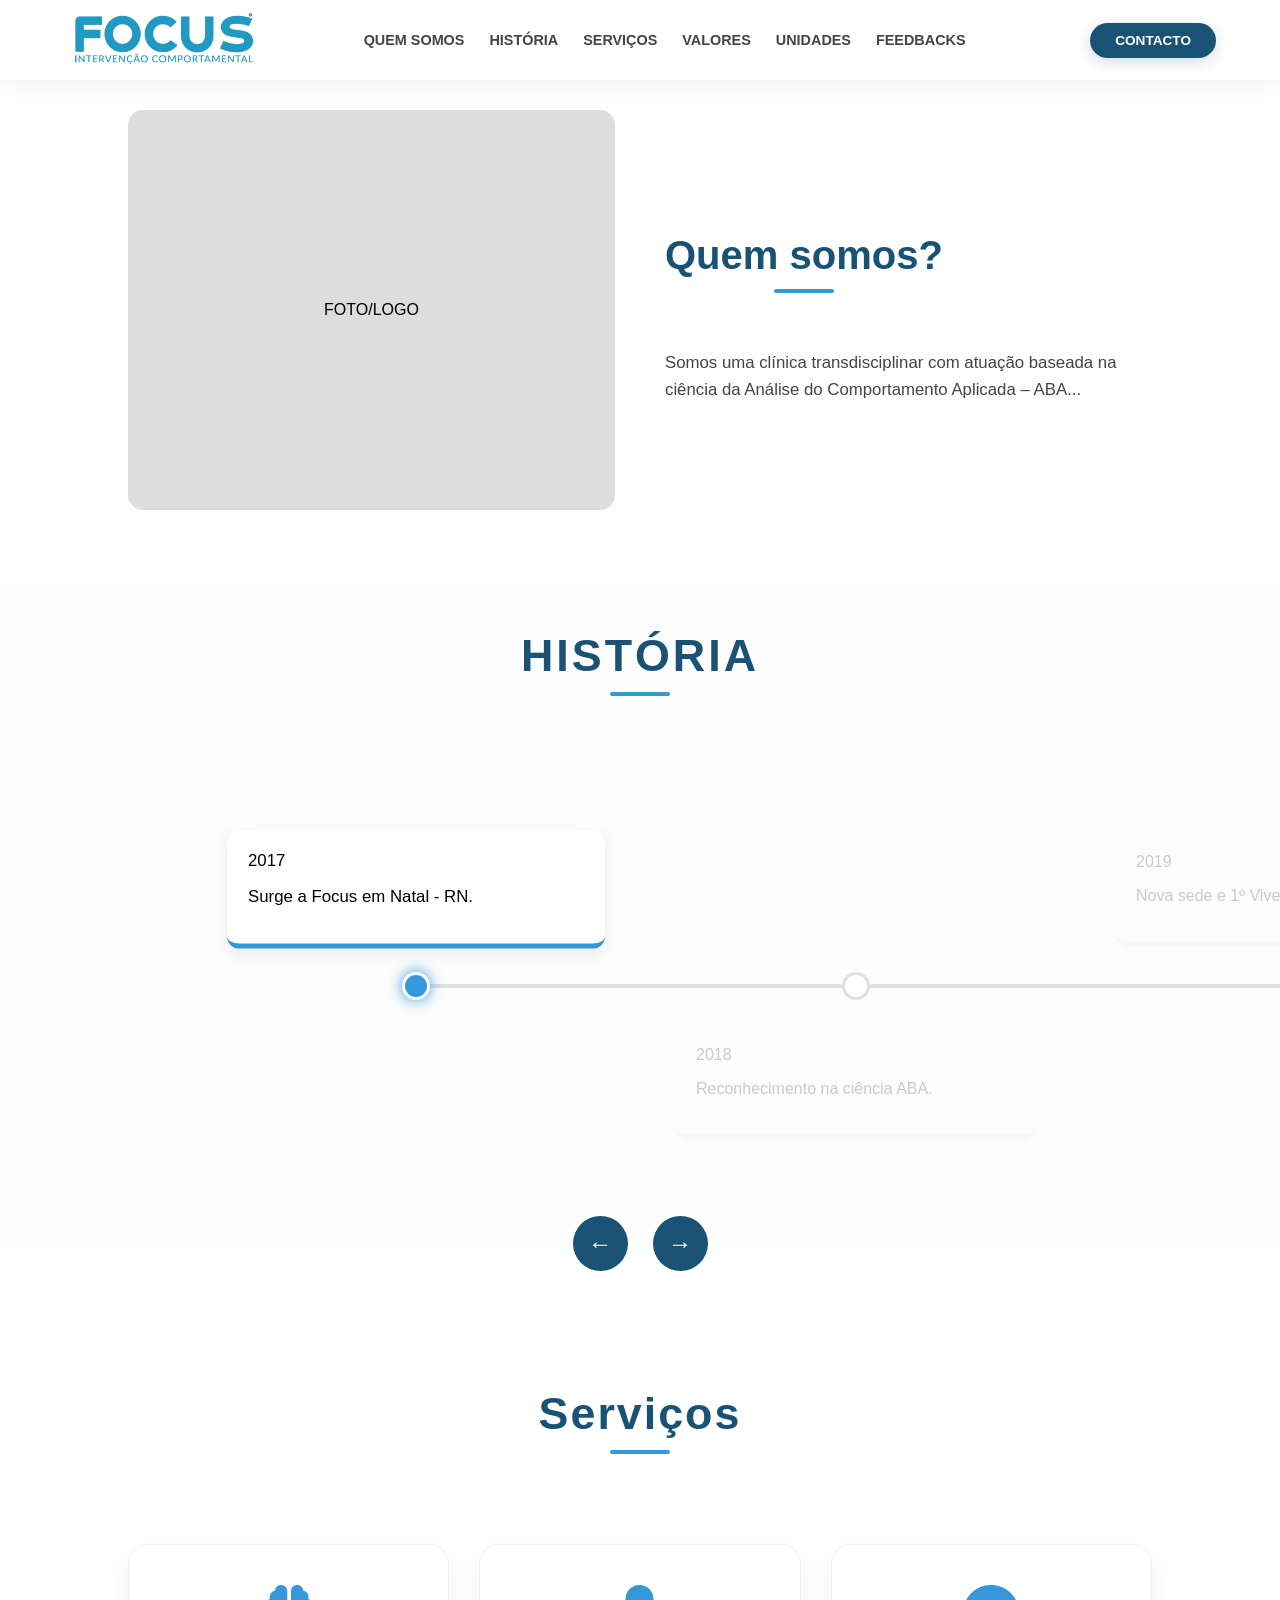
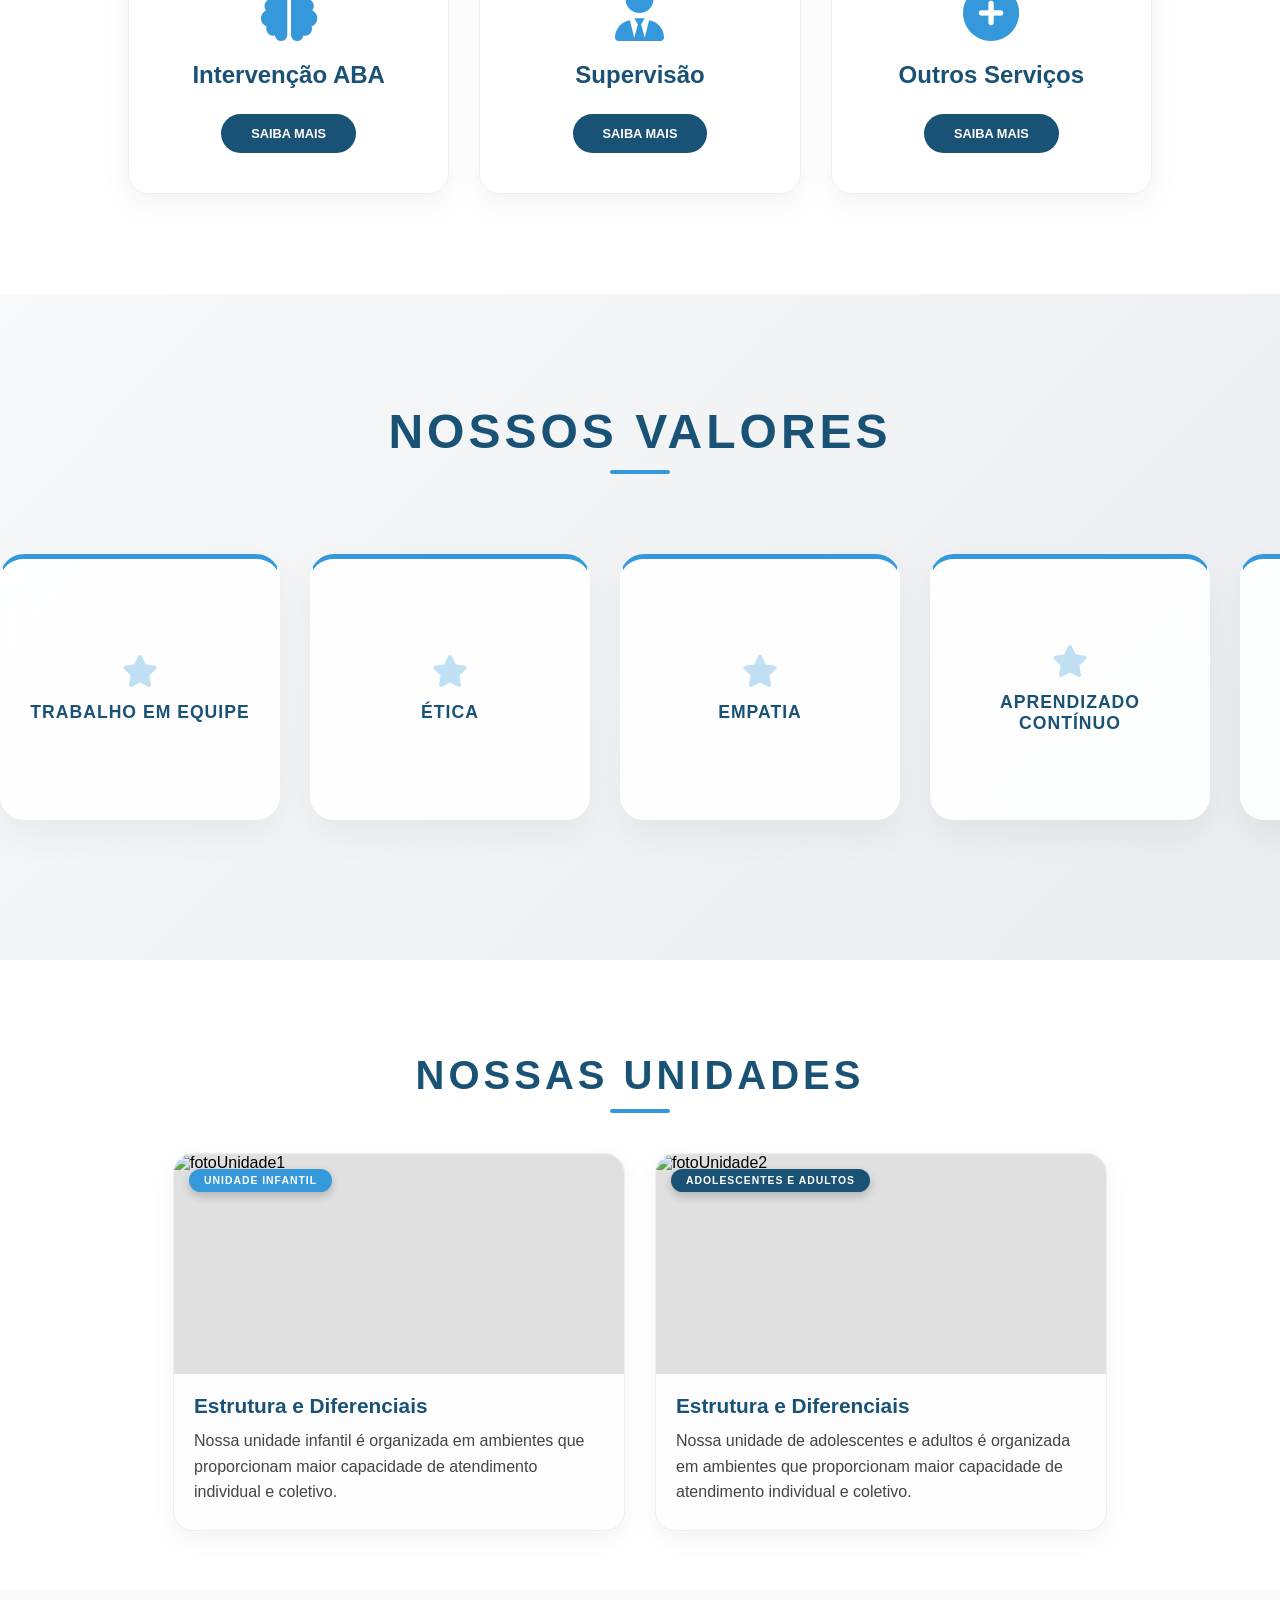
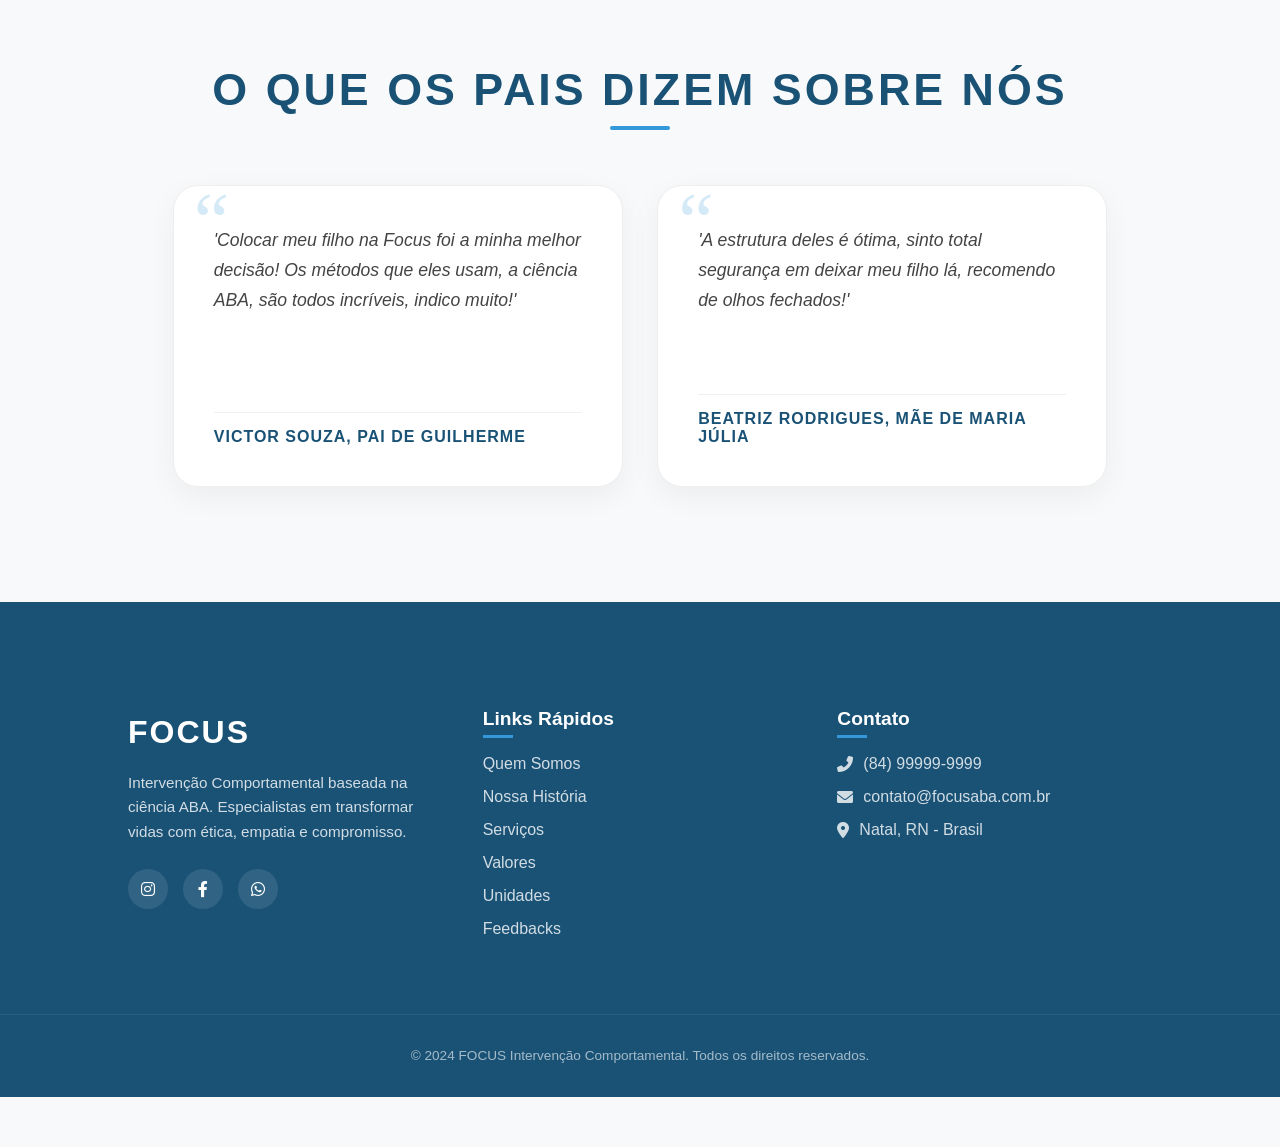
==== index.html @ 6a5b2705 "Add files via upload" ====
<!DOCTYPE html>
<html lang="pt-PT">
<head>
    <meta charset="UTF-8">
    <meta name="viewport" content="width=device-width, initial-scale=1.0">
    <title>FOCUS - Intervenção Comportamental</title>
    <link rel="icon" type="image/png" href="logo Focus  (1) (1).png" >
    
    <link rel="stylesheet" href="https://cdnjs.cloudflare.com/ajax/libs/font-awesome/6.0.0/css/all.min.css">
    
    <style>
    :root {
        --primary: #1a5276;
        --accent: #3498db;
        --path-bg: #e0e0e0;
        --text-color: #444;
        --card-width: 320px;
    }

    html { scroll-behavior: smooth; }

    body {
        font-family: 'Segoe UI', Tahoma, Geneva, Verdana, sans-serif;
        background-color: #f8f9fa;
        margin: 0;
        padding: 0;
        overflow-x: hidden;
    }

    /* --- NAVBAR --- */
    /* --- NAVBAR MODERNA COM MENU HAMBÚRGUER --- */
.navbar {
    position: fixed;
    top: 0;
    left: 0;
    width: 100%;
    background: rgba(255, 255, 255, 0.95);
    backdrop-filter: blur(10px);
    box-shadow: 0 2px 20px rgba(0,0,0,0.05);
    z-index: 1000;
    height: 80px;
    display: flex;
    align-items: center;
}

.navbar-container {
    width: 100%;
    max-width: 1400px;
    margin: 0 auto;
    padding: 0 5%;
    display: flex;
    justify-content: space-between;
    align-items: center;
}

/* Ajuste da Logo no Navbar */
.logo a {
    display: flex;
    align-items: center;
    text-decoration: none;
}

.logo img {
    height: 200px; /* Altura ideal para o navbar de 80px */
    width: auto;  /* Mantém a proporção original */
    object-fit: contain;
    transition: transform 0.3s ease;
}

.logo img:hover {
    transform: scale(1.05); /* Leve efeito ao passar o mouse */
}

/* No mobile, podemos diminuir um pouco */
@media (max-width: 768px) {
    .logo img {
        height: 45px;
    }
}

.logo {
    display: flex;
    flex-direction: column;
    line-height: 1;
}

.logo strong {
    color: var(--primary);
    font-size: 1.8rem;
    letter-spacing: 2px;
}

.logo span {
    font-size: 0.65rem;
    text-transform: uppercase;
    color: var(--accent);
    font-weight: 700;
    letter-spacing: 1px;
}

.nav-links {
    display: flex;
    list-style: none;
    gap: 25px;
    margin: 0;
    padding: 0;
    align-items: center;
}

.nav-links a {
    text-decoration: none;
    color: var(--text-color);
    font-weight: 600;
    font-size: 0.9rem;
    transition: 0.3s;
    position: relative;
    text-transform: uppercase;
}

.nav-links a::after {
    content: '';
    position: absolute;
    bottom: -5px;
    left: 0;
    width: 0;
    height: 2px;
    background: var(--accent);
    transition: 0.3s;
}

.nav-links a:hover { color: var(--primary); }
.nav-links a:hover::after { width: 100%; }

.btn-contato, .btn-contato-mobile {
    background-color: var(--primary);
    color: white;
    border: none;
    padding: 10px 25px;
    border-radius: 50px;
    font-weight: 700;
    font-size: 0.85rem;
    cursor: pointer;
    transition: 0.3s;
    text-transform: uppercase;
    box-shadow: 0 4px 15px rgba(26, 82, 118, 0.2);
}

.btn-contato-mobile { display: none; } /* Escondido no Desktop */

.btn-contato:hover {
    background-color: var(--accent);
    transform: translateY(-2px);
}

/* Estilo do Menu Hambúrguer */
.menu-toggle {
    display: none;
    cursor: pointer;
}

.bar {
    display: block;
    width: 25px;
    height: 3px;
    margin: 5px auto;
    transition: all 0.3s ease-in-out;
    background: var(--primary);
}

/* RESPONSIVIDADE (MOBILE) */
@media (max-width: 1024px) {
    .menu-toggle { display: block; z-index: 1001; }
    
    .menu-toggle.active .bar:nth-child(2) { opacity: 0; }
    .menu-toggle.active .bar:nth-child(1) { transform: translateY(8px) rotate(45deg); }
    .menu-toggle.active .bar:nth-child(3) { transform: translateY(-8px) rotate(-45deg); }

    .nav-links {
        position: fixed;
        left: -100%;
        top: 80px;
        flex-direction: column;
        background: white;
        width: 100%;
        height: calc(100vh - 80px);
        text-align: center;
        transition: 0.3s;
        box-shadow: 0 10px 20px rgba(0,0,0,0.05);
        padding: 40px 0;
        gap: 40px;
    }

    .nav-links.active { left: 0; }
    .btn-contato { display: none; }
    .btn-contato-mobile { display: block; width: 200px; margin: 0 auto; }
}

    /* --- QUEM SOMOS --- */
    .quemSomos {
        display: grid;
        grid-template-columns: 1fr 1fr;
        align-items: center;
        gap: 50px;
        padding: 160px 10% 80px 10%;
        background-image: linear-gradient(rgba(255,255,255,0.85), rgba(255,255,255,0.85)), url('logo Focus .jpg');
        background-attachment: fixed;
        background-position: center;
        background-repeat: no-repeat;
        background-size: contain;
        margin-top: -50px;
    }

    .foto-placeholder {
        width: 100%;
        height: 400px;
        background: #ddd;
        border-radius: 15px;
        display: flex;
        align-items: center;
        justify-content: center;
    }

    .h1QuemSomos { color: var(--primary); font-size: 2.5rem; margin-bottom: 20px; }
    .pQuemSomos { color: var(--text-color); line-height: 1.6; font-size: 1.05rem; }

    /* --- LINHA DO TEMPO CORRIGIDA --- */
    .timeline-section {
        background: #fdfdfd;
        position: relative;
        overflow: hidden;
        display: flex;
        flex-direction: column;
        padding: 40px 0 60px 0;
        box-sizing: border-box;
    }

    .timeline-title {
        text-align: center;
        color: var(--primary);
        font-size: 2.8rem;
        font-weight: bold;
        letter-spacing: 3px;
        margin: 0 0 40px 0;
        z-index: 10;
        margin-bottom: -30px;
    }

    .maze-horizontal-scroll {
        display: flex;
        align-items: center;
        overflow-x: auto;
        width: 100%;
        height: 500px; 
        scrollbar-width: none;
        scroll-behavior: smooth;
        position: relative;
    }
    .maze-horizontal-scroll::-webkit-scrollbar { display: none; }

    .maze-wrapper {
        display: flex;
        align-items: center;
        padding: 0 20% 0 20%; 
        height: 100%;
        position: relative;
        min-width: fit-content;
    }

    .timeline-track {
        position: absolute;
        height: 4px;
        background: var(--path-bg);
        top: 50%;
        transform: translateY(-50%);
        z-index: 1;
    }

    .maze-progress {
        position: absolute;
        height: 100%;
        background: var(--accent);
        width: 0;
        left: 0;
        z-index: 2;
        transition: width 0.3s ease-out;
    }

    .node {
        position: relative;
        width: var(--card-width);
        margin-right: 120px;
        flex-shrink: 0;
        z-index: 3;
        display: flex;
        justify-content: center;
    }

    .node:last-child { margin-right: 0; }

    .card {
        background: white;
        padding: 20px;
        border-radius: 12px;
        box-shadow: 0 5px 15px rgba(0,0,0,0.08);
        width: var(--card-width);
        position: absolute;
        border-bottom: 5px solid var(--path-bg);
        transition: 0.4s ease;
        opacity: 0.2;
        max-height: 220px;
        overflow-y: auto;
    }

    .node:nth-child(odd) .card { top: 40px; } 
    .node:nth-child(even) .card { bottom: 40px; }

    .dot {
        width: 22px;
        height: 22px;
        background: white;
        border: 3px solid var(--path-bg);
        border-radius: 50%;
        position: absolute;
        top: 50%;
        left: 50%;
        transform: translate(-50%, -50%);
        z-index: 5;
    }

    .node.active .card { 
        border-bottom-color: var(--accent); 
        opacity: 1; 
        transform: scale(1.05);
        z-index: 100;
    }

    .node.active .dot { 
        background: var(--accent); 
        border-color: white; 
        box-shadow: 0 0 15px var(--accent); 
    }

    .nav-container-timeline {
        margin-top: 20px;
        display: flex;
        justify-content: center;
        gap: 25px;
        z-index: 100;
    }

    .nav-btn {
        background: var(--primary);
        color: white;
        border: none;
        width: 55px;
        height: 55px;
        border-radius: 50%;
        cursor: pointer;
        display: flex;
        align-items: center;
        justify-content: center;
        font-size: 24px;
        transition: 0.3s ease;
        margin-top: -40px;
    }

    /* --- SEÇÃO SERVIÇOS --- */
    .sectionServicos {
        padding: 100px 10%;
        background-color: #ffffff;
        display: flex;
        flex-direction: column;
        align-items: center;
        position: relative;
        overflow: hidden;
        margin-top: -80px;
    }

    .bg-logo-destaque {
        position: absolute;
        top: 50%;
        left: 50%;
        transform: translate(-50%, -50%);
        width: 70%;
        height: 50%;
        background-image: url('Logos FocusHORIZONTAL.png');
        background-repeat: no-repeat;
        background-position: center;
        background-size: contain;
        opacity: 0.07;
        z-index: 1;
        pointer-events: none;
    }

    .divServicos { margin-bottom: 50px; z-index: 2; text-align: center; }
    .h2servicos { color: var(--primary); font-size: 2.8rem; font-weight: bold; letter-spacing: 2px; }

    .services-container {
        display: flex;
        justify-content: center;
        gap: 30px;
        width: 100%;
        max-width: 1200px;
        z-index: 2;
    }

    .node_servico { flex: 1; display: flex; min-width: 300px; }

    .cardServico {
        background: rgba(255, 255, 255, 0.9);
        padding: 40px 30px;
        border-radius: 20px;
        border: 1px solid #eee;
        box-shadow: 0 10px 30px rgba(0,0,0,0.05);
        transition: all 0.4s ease;
        display: flex;
        flex-direction: column;
        align-items: center;
        text-align: center;
        width: 100%;
    }

    .cardServico:hover {
        transform: translateY(-12px);
        border-color: var(--accent);
        box-shadow: 0 15px 35px rgba(0,0,0,0.1);
    }

    .service-icon {
        font-size: 3.5rem;
        color: var(--accent);
        margin-bottom: 20px;
    }

    .cardServico span {
        font-size: 1.5rem;
        font-weight: bold;
        color: var(--primary);
        margin-bottom: 25px;
        display: block;
    }

    .cardServico button {
        background-color: var(--primary);
        color: white;
        border: none;
        padding: 12px 30px;
        border-radius: 50px;
        font-weight: bold;
        cursor: pointer;
        transition: 0.3s;
        text-transform: uppercase;
        font-size: 0.8rem;
        margin-top: auto;
    }

    .cardServico button:hover { background-color: var(--accent); }

    @media (max-width: 992px) {
        .services-container { flex-direction: column; align-items: center; }
    }

/* --- SEÇÃO NOSSOS VALORES (DESIGN PREMIUM) --- */
.nossosValores-container {
    padding: 100px 0;
    background: linear-gradient(135deg, #f8f9fa 0%, #e9ecef 100%);
    text-align: center;
    overflow: hidden;
    margin-top: -30px;
}

.tituloValores {
    color: var(--primary);
    font-size: 3rem;
    font-weight: 800;
    margin-bottom: 50px;
    text-transform: uppercase;
    letter-spacing: 4px;
    position: relative;
    display: inline-block;
}

.tituloValores::after {
    content: '';
    width: 60px;
    height: 4px;
    background: var(--accent);
    position: absolute;
    bottom: -10px;
    left: 50%;
    transform: translateX(-50%);
    border-radius: 2px;
}

/* Container do Slider */
.valores-viewport {
    width: 100%;
    overflow: hidden;
    padding: 40px 0;
    cursor: grab;
}

.valores-slider {
    display: flex;
    gap: 30px;
    width: max-content;
    animation: scrollAutomático 30s linear infinite; /* Animação contínua */
}

/* Pausa ao passar o mouse */
.valores-viewport:hover .valores-slider {
    animation-play-state: paused;
}

@keyframes scrollAutomático {
    0% { transform: translateX(0); }
    100% { transform: translateX(calc(-280px * 7 - 30px * 7)); } /* Ajuste baseado no num de itens */
}

.nodeValores {
    width: 280px;
    flex-shrink: 0;
}

.cardValores {
    background: rgba(255, 255, 255, 0.9);
    backdrop-filter: blur(10px);
    padding: 40px 20px;
    border-radius: 24px;
    border: 1px solid rgba(255, 255, 255, 0.3);
    box-shadow: 0 15px 35px rgba(0,0,0,0.05);
    transition: all 0.4s cubic-bezier(0.175, 0.885, 0.32, 1.275);
    display: flex;
    flex-direction: column;
    align-items: center;
    justify-content: center;
    height: 180px;
    position: relative;
}

/* Ícone decorativo antes do texto */
.cardValores::before {
    content: '\f005'; /* Ícone estrela do FontAwesome */
    font-family: 'Font Awesome 6 Free';
    font-weight: 900;
    font-size: 2rem;
    color: var(--accent);
    margin-bottom: 15px;
    opacity: 0.3;
    transition: 0.4s;
}

.cardValores p {
    margin: 0;
    color: var(--primary);
    font-weight: 700;
    font-size: 1.1rem;
    text-transform: uppercase;
    letter-spacing: 1px;
}

/* Hover Effect */
.cardValores:hover {
    transform: translateY(-15px) scale(1.05);
    background: var(--primary);
    box-shadow: 0 25px 50px rgba(26, 82, 118, 0.2);
}

.cardValores:hover p {
    color: white;
}

.cardValores:hover::before {
    color: var(--accent);
    opacity: 1;
    transform: rotate(360deg);
}

/* --- SEÇÃO UNIDADES (COMPLETA) --- */
.unidades-container {
    padding: 60px 0; /* Reduzido o padding vertical da seção */
    background-color: #ffffff;
    text-align: center;
}

.tituloUnidades {
    color: var(--primary);
    font-size: 2.5rem; /* Levemente menor para ganhar espaço */
    font-weight: 800;
    margin-bottom: 40px; /* Espaço reduzido entre título e cards */
    text-transform: uppercase;
    letter-spacing: 4px;
    position: relative;
    display: inline-block;
}

.tituloUnidades::after {
    content: '';
    width: 60px;
    height: 4px;
    background: var(--accent);
    position: absolute;
    bottom: -10px;
    left: 50%;
    transform: translateX(-50%);
    border-radius: 2px;
}

.unidades {
    display: flex;
    justify-content: center;
    gap: 30px;
    padding: 0 10%;
    max-width: 1200px; /* Reduzido para os cards não ficarem tão largos */
    margin: 0 auto;
}

.unidade1, .unidade2 {
    flex: 1;
    max-width: 450px; /* Limita a largura máxima dos cards */
    background: #fdfdfd;
    border-radius: 20px;
    overflow: hidden;
    box-shadow: 0 8px 25px rgba(0,0,0,0.05);
    transition: all 0.4s cubic-bezier(0.165, 0.84, 0.44, 1);
    border: 1px solid #eee;
    display: flex;
    flex-direction: column;
    text-align: left;
    position: relative;
}

/* Hover controlado para não cobrir o título */
.unidade1:hover, .unidade2:hover {
    transform: translateY(-5px); /* Movimento mais sutil */
    box-shadow: 0 15px 35px rgba(26, 82, 118, 0.1);
    border-color: var(--accent);
}

.unidades img {
    width: 100%;
    height: 220px; /* Imagem significativamente menor (era 350px) */
    object-fit: cover;
    background-color: #e0e0e0;
    transition: 0.5s;
}

.h3unidades {
    color: var(--primary);
    font-size: 1.3rem; /* Título interno menor */
    margin: 20px 20px 10px 20px;
    font-weight: 700;
}

.unidades p {
    color: var(--text-color);
    line-height: 1.6;
    margin: 0 20px 25px 20px;
    font-size: 1rem; /* Texto menor para compactar o card */
}

/* Etiquetas menores e mais discretas */
.unidade1::before, .unidade2::before {
    position: absolute;
    top: 15px;
    left: 15px;
    padding: 6px 15px;
    border-radius: 50px;
    font-size: 0.65rem;
    font-weight: 800;
    z-index: 10;
    letter-spacing: 1px;
    box-shadow: 0 4px 10px rgba(0,0,0,0.2);
}

.unidade1::before {
    content: "UNIDADE INFANTIL";
    background: var(--accent);
    color: white;
}

.unidade2::before {
    content: "ADOLESCENTES E ADULTOS";
    background: var(--primary);
    color: white;
}

/* Ajuste para telas menores */
@media (max-width: 992px) {
    .unidades {
        flex-direction: column;
        align-items: center;
        padding: 0 5%;
    }
    .unidade1, .unidade2 {
        width: 100%;
        max-width: 400px;
    }
    .unidades img {
        height: 200px;
    }
}

/* Responsividade */
@media (max-width: 992px) {
    .unidades {
        flex-direction: column;
        padding: 0 5%;
    }
    .unidades img {
        height: 280px;
    }
    .tituloUnidades {
        font-size: 2.2rem;
    }
}

/* --- SEÇÃO FEEDBACK --- */
.feedback {
    padding: 100px 10%;
    background-color: #f8f9fa;
    text-align: center;
}

.tituloFeedback {
    color: var(--primary);
    font-size: 2.8rem;
    font-weight: 800;
    margin-bottom: 60px;
    text-transform: uppercase;
    letter-spacing: 3px;
    position: relative;
    display: inline-block;
    margin-top: -50px;
}

.tituloFeedback::after {
    content: '';
    width: 50px;
    height: 4px;
    background: var(--accent);
    position: absolute;
    bottom: -10px;
    left: 50%;
    transform: translateX(-50%);
    border-radius: 2px;
}

/* Alinhamento dos Nodes */
.nodeFeedback {
    display: inline-block;
    vertical-align: top;
    width: 100%;
    max-width: 450px;
    margin: 15px;
    text-align: left;
}

.cardFeedback {
    background: white;
    padding: 40px;
    border-radius: 25px;
    box-shadow: 0 10px 30px rgba(0,0,0,0.05);
    border: 1px solid #eee;
    position: relative;
    height: 220px; /* Altura fixa para alinhar os cards */
    display: flex;
    flex-direction: column;
    justify-content: space-between;
    transition: transform 0.3s ease;
}

.cardFeedback:hover {
    transform: translateY(-10px);
    border-color: var(--accent);
}

/* Ícone de aspas decorativo */
.cardFeedback::before {
    content: "\201C";
    position: absolute;
    top: -10px;
    left: 20px;
    font-size: 5rem;
    color: var(--accent);
    opacity: 0.2;
    font-family: serif;
}

.pFeedback {
    color: var(--text-color);
    font-style: italic;
    font-size: 1.1rem;
    line-height: 1.7;
    margin: 0;
    position: relative;
    z-index: 1;
}

.nomeFeedback {
    color: var(--primary);
    font-size: 1rem;
    font-weight: 700;
    margin: 20px 0 0 0;
    padding-top: 15px;
    border-top: 1px solid #f0f0f0;
    text-transform: uppercase;
    letter-spacing: 1px;
}

/* Responsividade */
@media (max-width: 768px) {
    .feedback {
        padding: 60px 5%;
    }
    .tituloFeedback {
        font-size: 2rem;
    }
    .nodeFeedback {
        margin: 15px 0;
    }
    .cardFeedback {
        height: auto; /* No mobile, deixa a altura livre */
    }
}

/* --- FOOTER --- */
.footer {
    background-color: var(--primary);
    color: white;
    padding: 80px 0 20px 0;
    font-family: 'Segoe UI', sans-serif;
}

.footer-container {
    display: flex;
    justify-content: space-between;
    gap: 40px;
    padding: 0 10%;
    max-width: 1400px;
    margin: 0 auto;
    flex-wrap: wrap;
}

.footer-column {
    flex: 1;
    min-width: 250px;
}

.footer-logo {
    font-size: 2rem;
    font-weight: 800;
    margin-bottom: 20px;
    letter-spacing: 2px;
}

.footer-description {
    line-height: 1.6;
    opacity: 0.8;
    font-size: 0.95rem;
    margin-bottom: 25px;
}

.footer-title {
    font-size: 1.2rem;
    font-weight: 700;
    margin-bottom: 25px;
    position: relative;
}

.footer-title::after {
    content: '';
    width: 30px;
    height: 3px;
    background: var(--accent);
    position: absolute;
    bottom: -8px;
    left: 0;
}

/* Links e Listas */
.footer-links, .footer-contact {
    list-style: none;
    padding: 0;
}

.footer-links li, .footer-contact li {
    margin-bottom: 15px;
    opacity: 0.8;
    transition: 0.3s;
    display: flex;
    align-items: center;
    gap: 10px;
}

.footer-links a {
    color: white;
    text-decoration: none;
}

.footer-links li:hover {
    opacity: 1;
    transform: translateX(5px);
    color: var(--accent);
}

.footer-links a:hover {
    color: var(--accent);
}

/* Redes Sociais */
.footer-socials {
    display: flex;
    gap: 15px;
}

.footer-socials a {
    width: 40px;
    height: 40px;
    background: rgba(255, 255, 255, 0.1);
    display: flex;
    align-items: center;
    justify-content: center;
    border-radius: 50%;
    color: white;
    text-decoration: none;
    transition: 0.3s;
}

.footer-socials a:hover {
    background: var(--accent);
    transform: translateY(-3px);
}

/* Rodapé Final */
.footer-bottom {
    text-align: center;
    margin-top: 60px;
    padding-top: 20px;
    border-top: 1px solid rgba(255, 255, 255, 0.1);
    font-size: 0.85rem;
    opacity: 0.6;
}

/* Responsividade */
@media (max-width: 768px) {
    .footer-container {
        flex-direction: column;
        text-align: center;
    }
    .footer-title::after {
        left: 50%;
        transform: translateX(-50%);
    }
    .footer-links li, .footer-contact li {
        justify-content: center;
    }
    .footer-socials {
        justify-content: center;
    }
}

/* --- ESTILO PADRÃO PARA TÍTULOS COM LINHA --- */
.h1QuemSomos, 
.timeline-title, 
.h2servicos, 
.tituloValores, 
.tituloUnidades, 
.tituloFeedback {
    position: relative;
    display: inline-block;
    padding-bottom: 15px; /* Espaço para a linha não colar no texto */
    margin-bottom: 40px;  /* Espaço entre o título e o conteúdo abaixo */
    text-align: center;
}

/* Criando a linha azul abaixo dos títulos */
.h1QuemSomos::after, 
.timeline-title::after, 
.h2servicos::after, 
.tituloValores::after, 
.tituloUnidades::after, 
.tituloFeedback::after {
    content: '';
    position: absolute;
    bottom: 0;
    left: 50%;
    transform: translateX(-50%);
    width: 60px;         /* Largura da linha */
    height: 4px;         /* Grossura da linha */
    background-color: var(--accent); /* Cor azul definida no seu :root */
    border-radius: 2px;
}



    </style>
</head>
<body>

   <nav class="navbar">
    <div class="navbar-container">
        <div class="logo">
        <a href="#">
        <img src="TIPOLOGIAFOCUS (1).png" alt="Logo FOCUS Intervenção Comportamental">
    </a>
</div>

        <div class="menu-toggle" id="mobile-menu">
            <span class="bar"></span>
            <span class="bar"></span>
            <span class="bar"></span>
        </div>

        <ul class="nav-links">
            <li><a href="#quem-somos">Quem Somos</a></li>
            <li><a href="#time-line">História</a></li>
            <li><a href="#servicos">Serviços</a></li>
            <li><a href="#nossos-valores">Valores</a></li>
            <li><a href="#Unidades">Unidades</a></li>
            <li><a href="#feedbacks">Feedbacks</a></li>
            <li><button class="btn-contato-mobile">Contato</button></li>
        </ul>

        <div class="nav-action">
            <button class="btn-contato">Contacto</button>
        </div>
    </div>
</nav>

    <section class="quemSomos" id="quem-somos">
        <div class="foto-placeholder">FOTO/LOGO</div>
        <div class="texto-quem-somos">
            <h1 class="h1QuemSomos">Quem somos?</h1>
            <p class="pQuemSomos">Somos uma clínica transdisciplinar com atuação baseada na ciência da Análise do Comportamento Aplicada – ABA...</p>
        </div>
    </section>

    <section class="timeline-section" id="time-line">
        <h2 class="timeline-title">HISTÓRIA</h2>
        <div class="maze-horizontal-scroll" id="scrollContainer">
            <div class="maze-wrapper">
                <div class="timeline-track" id="timelineTrack">
                    <div class="maze-progress" id="progressLine"></div>
                </div>
                <div class="node"><div class="card"><span class="year">2017</span><p>Surge a Focus em Natal - RN.</p></div><div class="dot"></div></div>
                <div class="node"><div class="card"><span class="year">2018</span><p>Reconhecimento na ciência ABA.</p></div><div class="dot"></div></div>
                <div class="node"><div class="card"><span class="year">2019</span><p>Nova sede e 1º Vivenciar Autismos.</p></div><div class="dot"></div></div>
                <div class="node"><div class="card"><span class="year">2020</span><p>Adaptação e novos protocolos clínicos.</p></div><div class="dot"></div></div>
                <div class="node"><div class="card"><span class="year">2021</span><p>Expansão da equipe e infraestrutura.</p></div><div class="dot"></div></div>
                <div class="node"><div class="card"><span class="year">2022</span><p>Novas especialidades transdisciplinares.</p></div><div class="dot"></div></div>
                <div class="node"><div class="card"><span class="year">2023/24</span><p>Expansão e novas unidades especializadas.</p></div><div class="dot"></div></div>
            </div>
        </div>
        <div class="nav-container-timeline">
            <button class="nav-btn" onclick="goToStep(-1)">←</button>
            <button class="nav-btn" onclick="goToStep(1)">→</button>
        </div>
    </section>

    <section class="sectionServicos" id="servicos">
        <div class="bg-logo-destaque"></div>
        <div class="divServicos">
            <h2 class="h2servicos">Serviços</h2>
        </div>
        <div class="services-container">
            <div class="node_servico">
                <div class="cardServico">
                    <i class="fas fa-brain service-icon"></i>
                    <span>Intervenção ABA</span>
                    <button class="buttonServico1">Saiba mais</button>
                </div>
            </div>
            <div class="node_servico">
                <div class="cardServico">
                    <i class="fas fa-user-tie service-icon"></i> <span>Supervisão</span>
                    <button class="buttonServico2">Saiba mais</button>
                </div>
            </div>
            <div class="node_servico">
                <div class="cardServico">
                    <i class="fas fa-plus-circle service-icon"></i>
                    <span>Outros Serviços</span>
                    <button class="buttonServico3">Saiba mais</button>
                </div>
            </div>
        </div>
    </section>

    <section class="nossosValores-container" id="nossos-valores">
    <h2 class="tituloValores">Nossos Valores</h2>
    
        <div class="valores-viewport">
            <div class="valores-slider" id="valoresSlider">
                <div class="nodeValores"><div class="cardValores" style="border-top: 5px solid #3498db;"><p>Trabalho em equipe</p></div></div>
                <div class="nodeValores"><div class="cardValores" style="border-top: 5px solid #3498db;"><p>Ética</p></div></div>
                <div class="nodeValores"><div class="cardValores" style="border-top: 5px solid #3498db;"><p>Empatia</p></div></div>
                <div class="nodeValores"><div class="cardValores" style="border-top: 5px solid #3498db;"><p>Aprendizado Contínuo</p></div></div>
                <div class="nodeValores"><div class="cardValores" style="border-top: 5px solid #3498db;"><p>Compromisso</p></div></div>
                <div class="nodeValores"><div class="cardValores" style="border-top: 5px solid #3498db;"><p>Proatividade</p></div></div>
                <div class="nodeValores"><div class="cardValores" style="border-top: 5px solid #3498db;"><p>Verdade e transparência</p></div></div>
                <div class="nodeValores"><div class="cardValores" style="border-top: 5px solid #3498db;"><p>Trabalho em equipe</p></div></div>
                <div class="nodeValores"><div class="cardValores" style="border-top: 5px solid #3498db;"><p>Ética</p></div></div>
                <div class="nodeValores"><div class="cardValores" style="border-top: 5px solid #3498db;"><p>Empatia</p></div></div>
                <div class="nodeValores"><div class="cardValores" style="border-top: 5px solid #3498db;"><p>Aprendizado Contínuo</p></div></div>
            </div>
        </div>
    </section>

    <section class="unidades-container" id="Unidades">
    <h2 class="tituloUnidades">Nossas Unidades</h2>
    
    <div class="unidades">
        <div class="unidade1">
            <img src="foto-unidade-infantil.jpg" alt="fotoUnidade1">
            <h3 class="h3unidades">Estrutura e Diferenciais</h3>
            <p>Nossa unidade infantil é organizada em ambientes que proporcionam maior capacidade de atendimento individual e coletivo.</p>
        </div>

        <div class="unidade2">
            <img src="foto-unidade-adultos.jpg" alt="fotoUnidade2">
            <h3 class="h3unidades">Estrutura e Diferenciais</h3>
            <p>Nossa unidade de adolescentes e adultos é organizada em ambientes que proporcionam maior capacidade de atendimento individual e coletivo.</p>
        </div>
    </div>
</section>

<section class="feedback" id="feedbacks">
    <h2 class="tituloFeedback">O que os pais dizem sobre nós</h2>
    <div class="nodeFeedback">
        <div class="cardFeedback">
            <p class="pFeedback">'Colocar meu filho na Focus foi a minha melhor decisão! Os métodos que eles usam, a ciência ABA, são todos incríveis, indico muito!'</p>
            <h3 class="nomeFeedback">Victor Souza, pai de Guilherme</h3>
        </div>
    </div>
    <div class="nodeFeedback">
        <div class="cardFeedback">
            <p class="pFeedback">'A estrutura deles é ótima, sinto total segurança em deixar meu filho lá, recomendo de olhos fechados!'</p>
            <h3 class="nomeFeedback">Beatriz Rodrigues, mãe de Maria Júlia</h3>
        </div>
    </div>
</section>

<footer class="footer">
    <div class="footer-container">
        <div class="footer-column">
            <h3 class="footer-logo">FOCUS</h3>
            <p class="footer-description">Intervenção Comportamental baseada na ciência ABA. Especialistas em transformar vidas com ética, empatia e compromisso.</p>
            <div class="footer-socials">
                <a href="#"><i class="fab fa-instagram"></i></a>
                <a href="#"><i class="fab fa-facebook-f"></i></a>
                <a href="#"><i class="fab fa-whatsapp"></i></a>
            </div>
        </div>

        <div class="footer-column">
            <h4 class="footer-title">Links Rápidos</h4>
            <ul class="footer-links">
                <li><a href="#quem-somos">Quem Somos</a></li>
                <li><a href="#time-line">Nossa História</a></li>
                <li><a href="#servicos">Serviços</a></li>
                <li><a href="#nossos-valores">Valores</a></li>
                <li><a href="#Unidades">Unidades</a></li>
                <li><a href="#feedbacks">Feedbacks</a></li>
            </ul>
        </div>

        <div class="footer-column">
            <h4 class="footer-title">Contato</h4>
            <ul class="footer-contact">
                <li><i class="fas fa-phone-alt"></i> (84) 99999-9999</li>
                <li><i class="fas fa-envelope"></i> contato@focusaba.com.br</li>
                <li><i class="fas fa-map-marker-alt"></i> Natal, RN - Brasil</li>
            </ul>
        </div>
    </div>

    <div class="footer-bottom">
        <p>&copy; 2024 FOCUS Intervenção Comportamental. Todos os direitos reservados.</p>
    </div>
</footer>
    <script>
        document.addEventListener("DOMContentLoaded", function() {
            
            const scrollContainer = document.getElementById('scrollContainer');
            const nodes = document.querySelectorAll('.node');
            const progressLine = document.getElementById('progressLine');
            const timelineTrack = document.getElementById('timelineTrack');
            let currentIndex = 0;

            function setupTrack() {
                if(!nodes.length || !timelineTrack) return;
                const startX = nodes[0].offsetLeft + (nodes[0].offsetWidth / 2);
                const endX = nodes[nodes.length - 1].offsetLeft + (nodes[nodes.length - 1].offsetWidth / 2);
                timelineTrack.style.left = startX + "px";
                timelineTrack.style.width = (endX - startX) + "px";
                updateProgressBar();
            }

            function updateProgressBar() {
                if(!nodes.length || !progressLine) return;
                const startX = nodes[0].offsetLeft + (nodes[0].offsetWidth / 2);
                const currentX = nodes[currentIndex].offsetLeft + (nodes[currentIndex].offsetWidth / 2);
                progressLine.style.width = (currentX - startX) + "px";
            }

            window.goToStep = function(dir) {
                currentIndex = Math.max(0, Math.min(nodes.length - 1, currentIndex + dir));
                const node = nodes[currentIndex];
                const targetX = (node.offsetLeft + (node.offsetWidth / 2)) - (scrollContainer.clientWidth / 2);
                
                scrollContainer.scrollTo({ left: targetX, behavior: 'smooth' });
                
                nodes.forEach((n, i) => n.classList.toggle('active', i === currentIndex));
                updateProgressBar();
            }

            const setupBtn = (cl, url) => {
                const b = document.querySelector(cl);
                if(b) b.onclick = () => window.location.href = url;
            }

            setupBtn(".buttonServico1", "servico1.html");
            setupBtn(".buttonServico2", "servico2.html");
            setupBtn(".buttonServico3", "servico3.html");

            // Garantir que o track seja montado após o render
            setTimeout(setupTrack, 100);
            window.goToStep(0);
            window.onresize = setupTrack;
        });

        function scrollValores(dir) {
    const slider = document.getElementById('valoresSlider');
    const scrollAmount = 280; // Largura do card + gap
    slider.scrollBy({
        left: dir * scrollAmount,
        behavior: 'smooth'
    });
}
    </script>
</body>
</html>
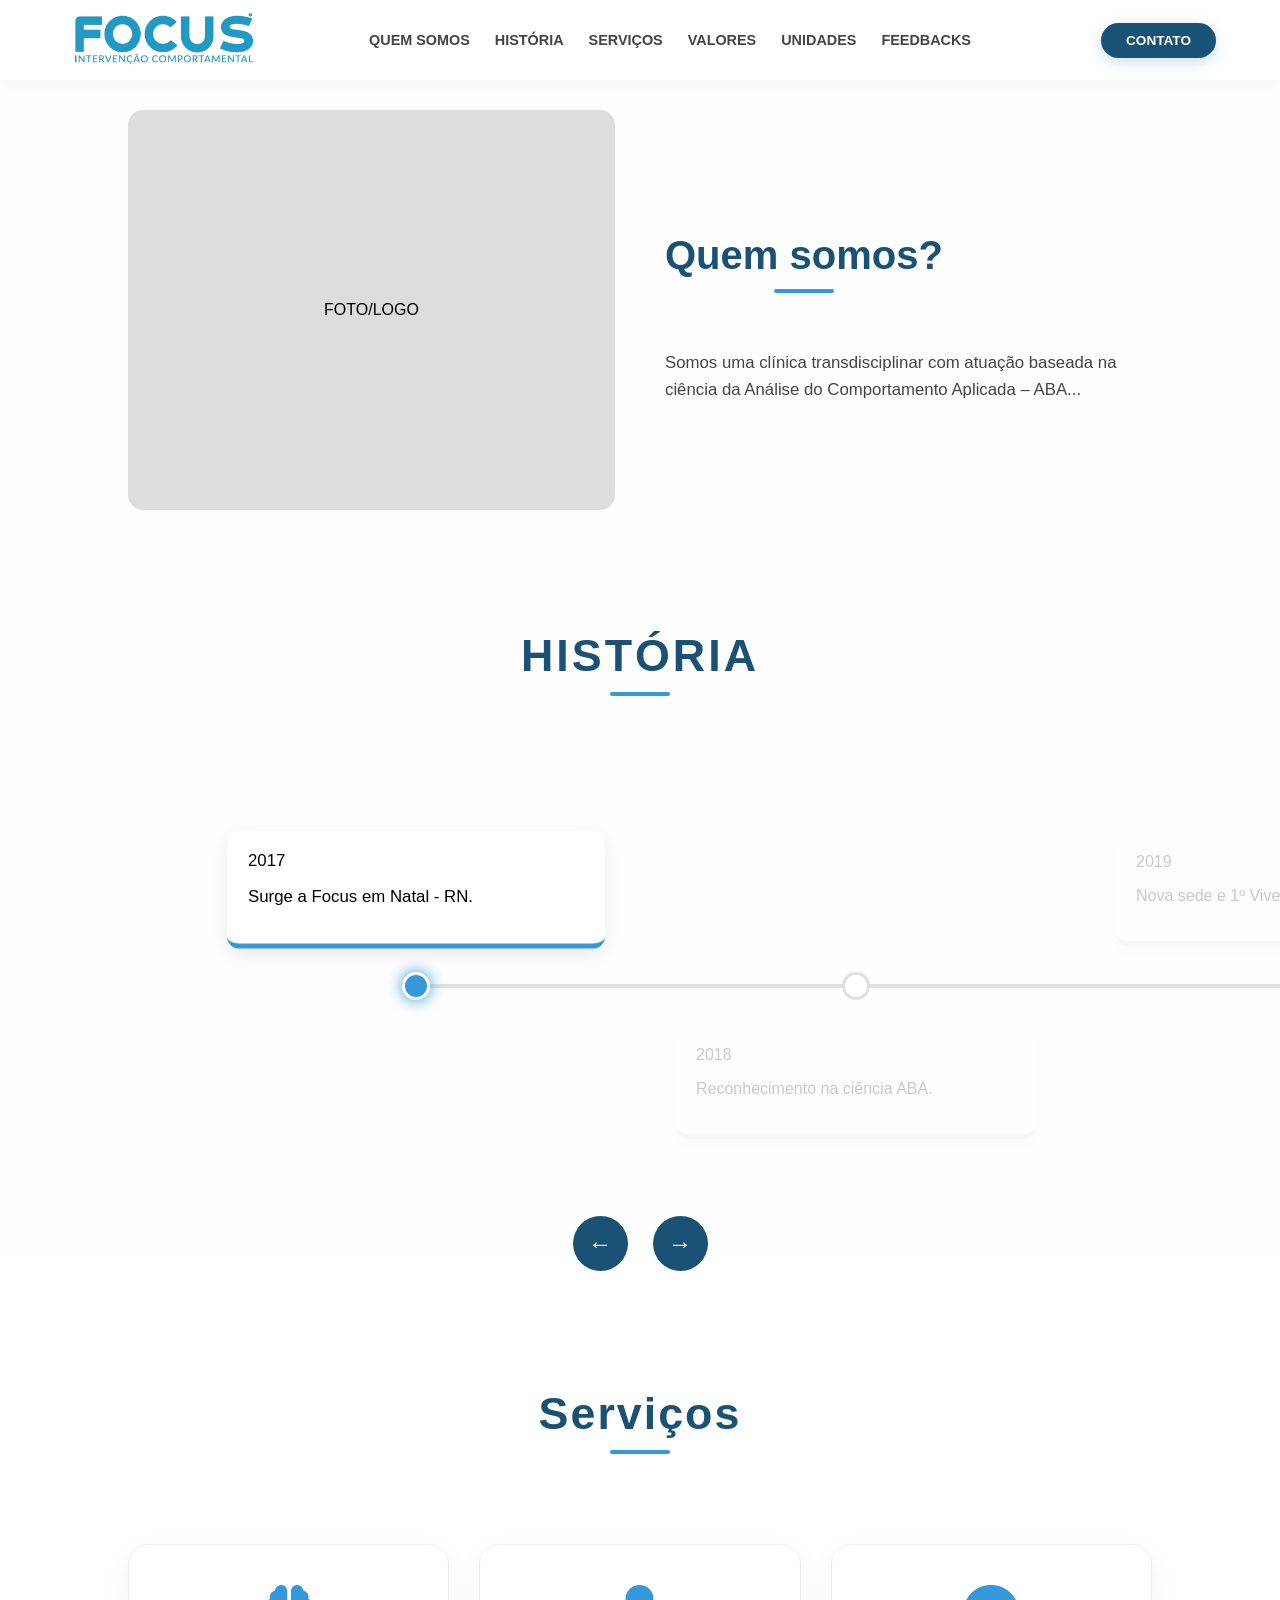
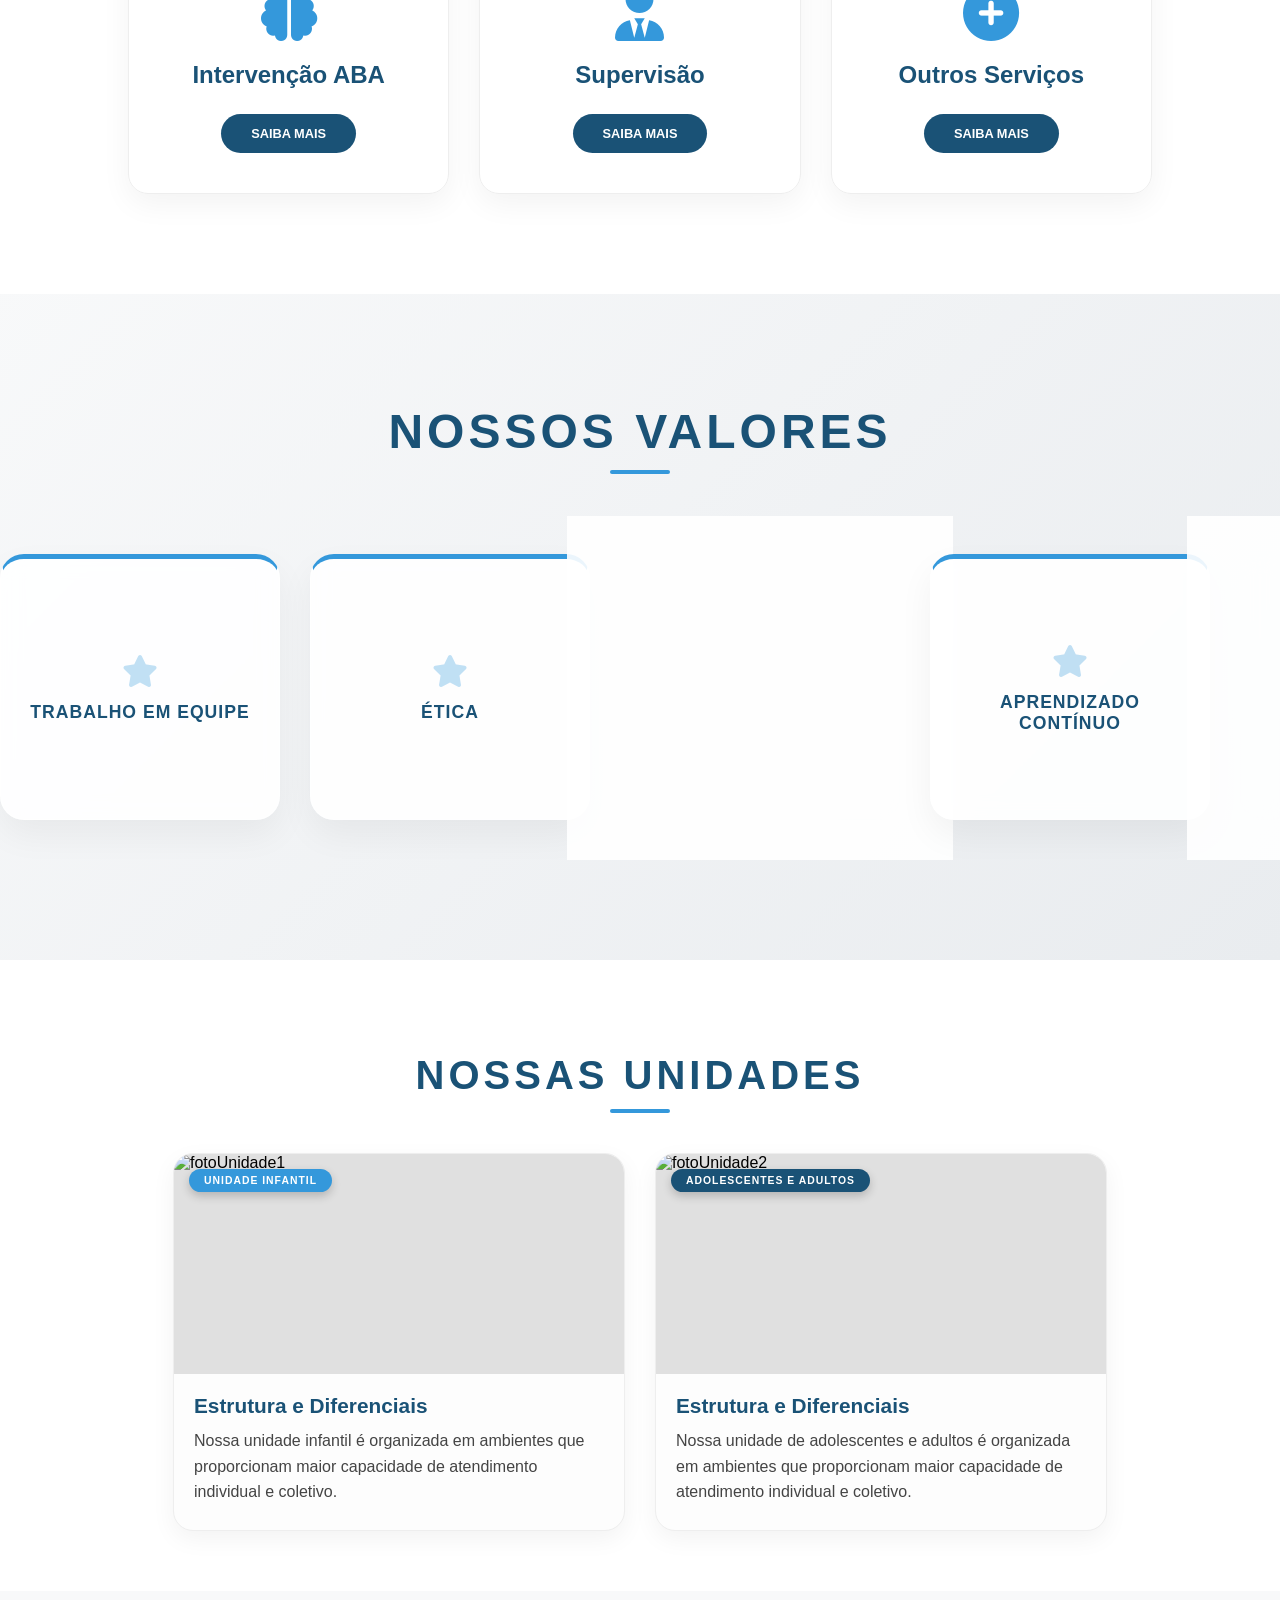
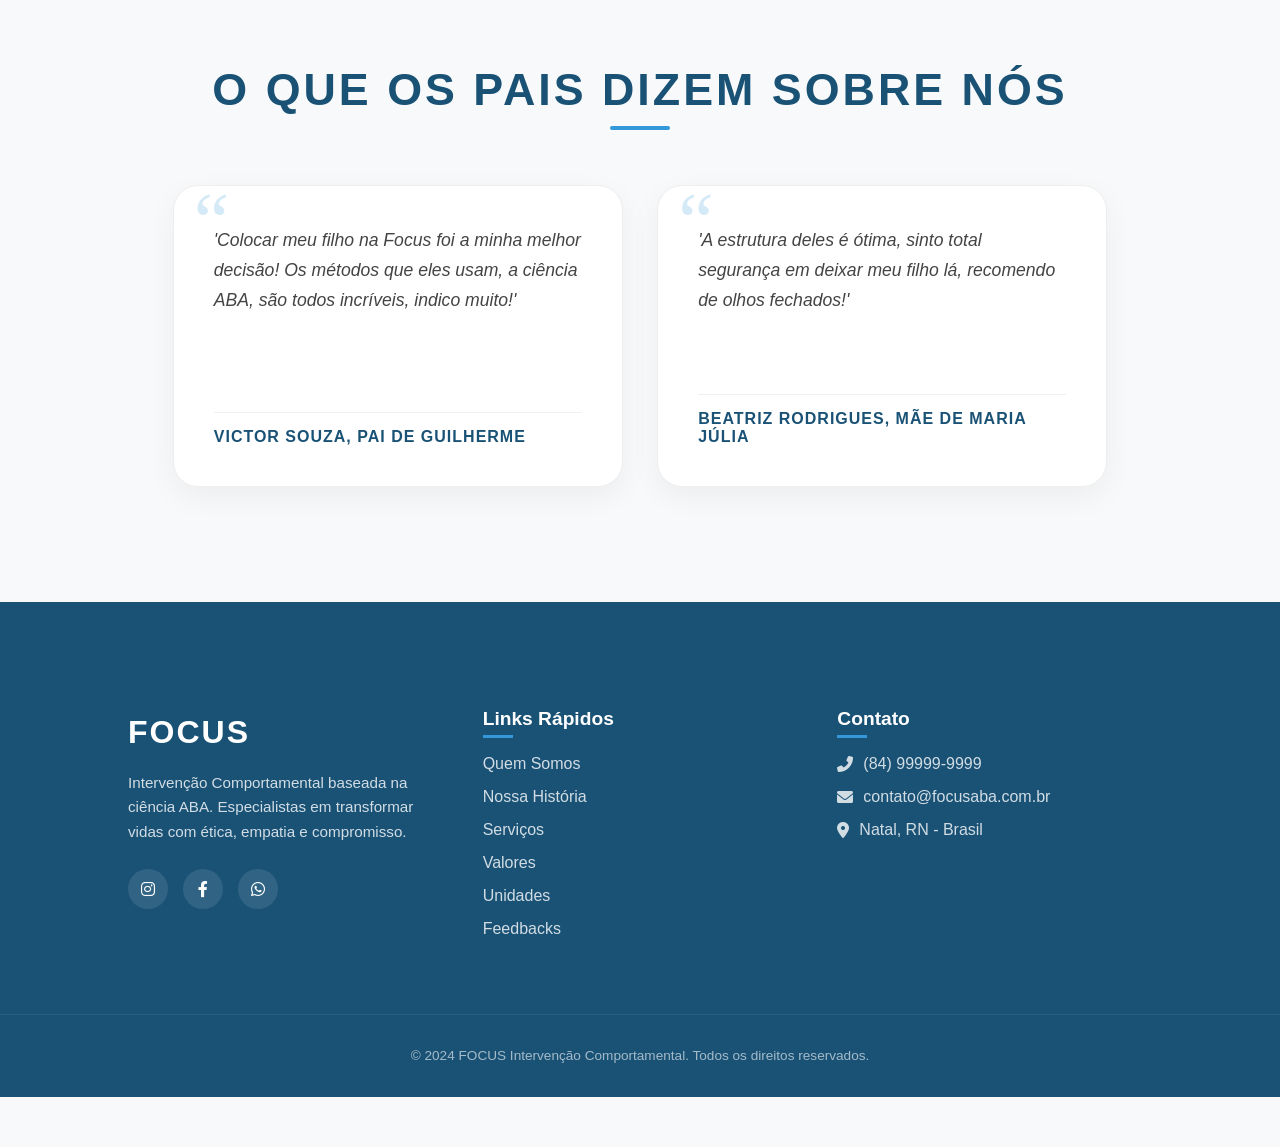
==== commit 5d60f5d6: "Update print statement from 'Hello' to 'Goodbye'" ====
--- a/index.html
+++ b/index.html
@@ -1023,7 +1023,7 @@
         </ul>
 
         <div class="nav-action">
-            <button class="btn-contato">Contacto</button>
+            <button class="btn-contato">Contato</button>
         </div>
     </div>
 </nav>
@@ -1243,3 +1243,4 @@
 </html>
 
 
+
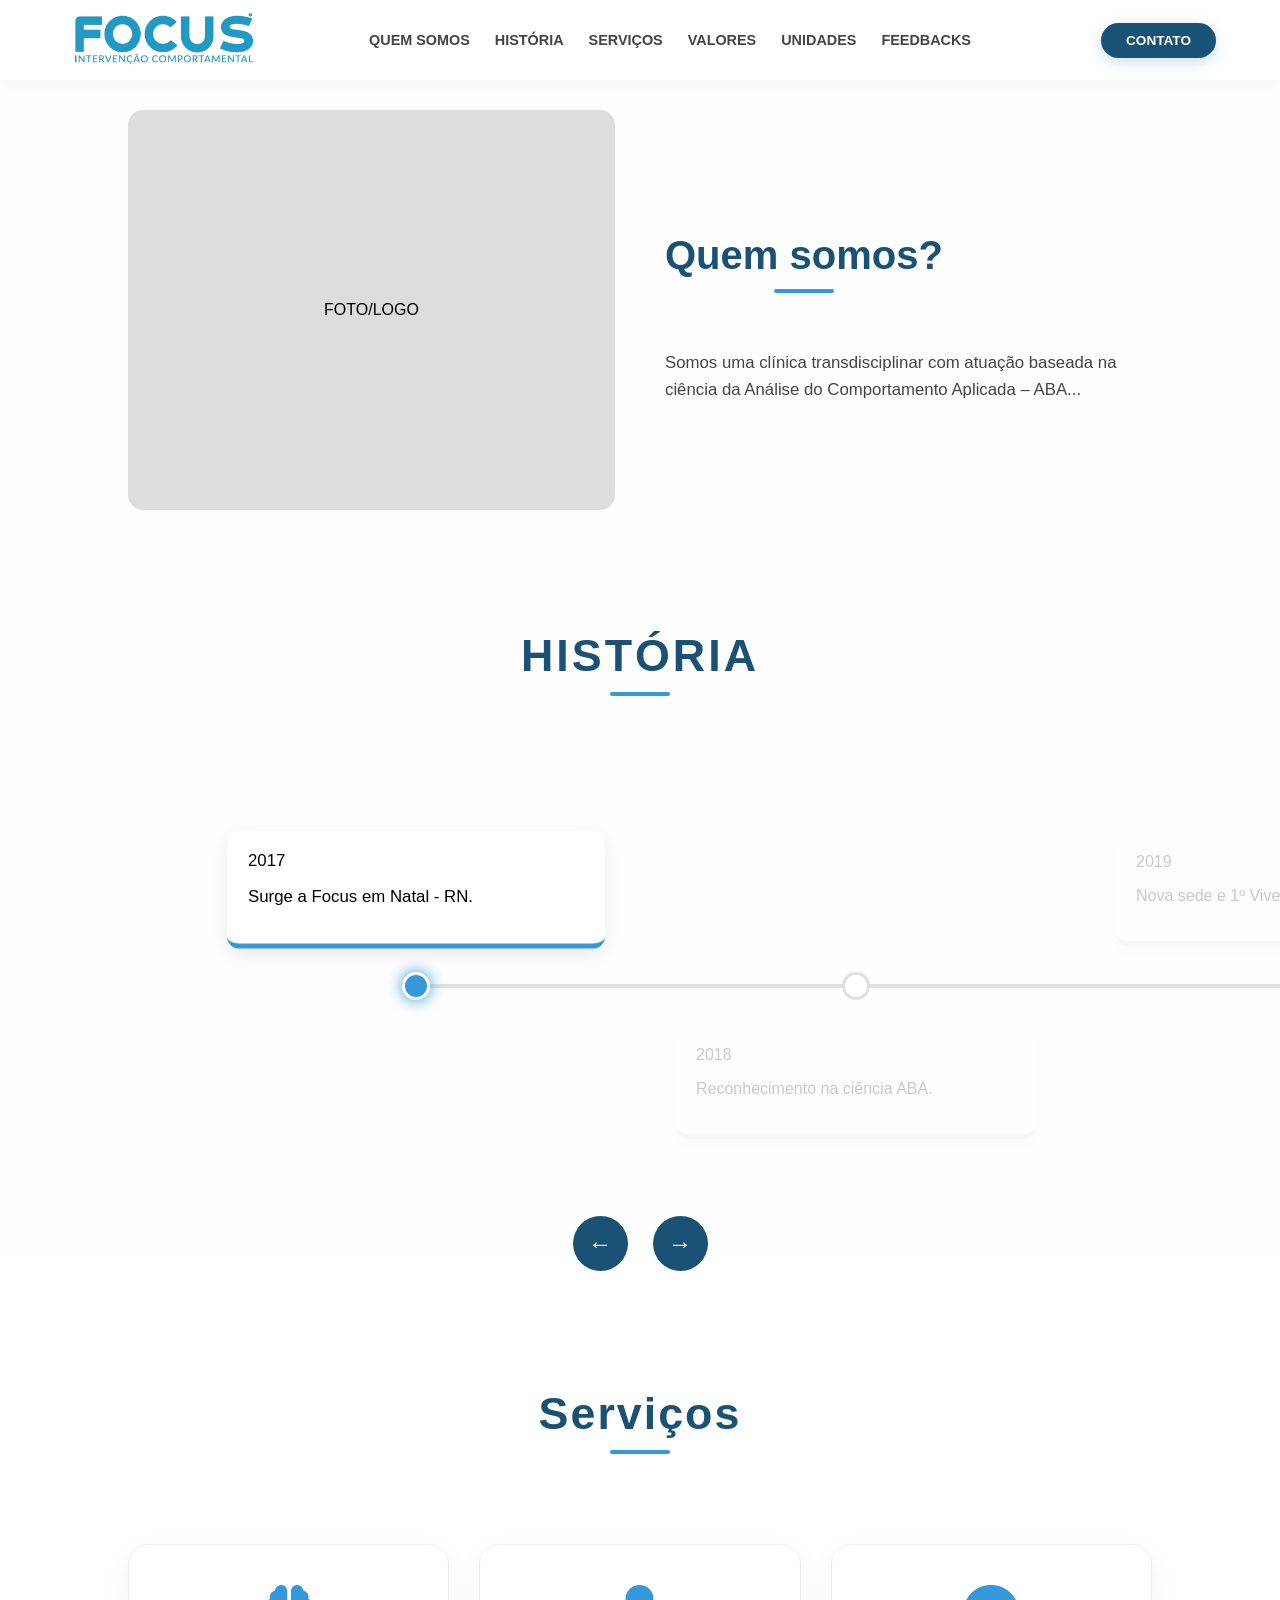
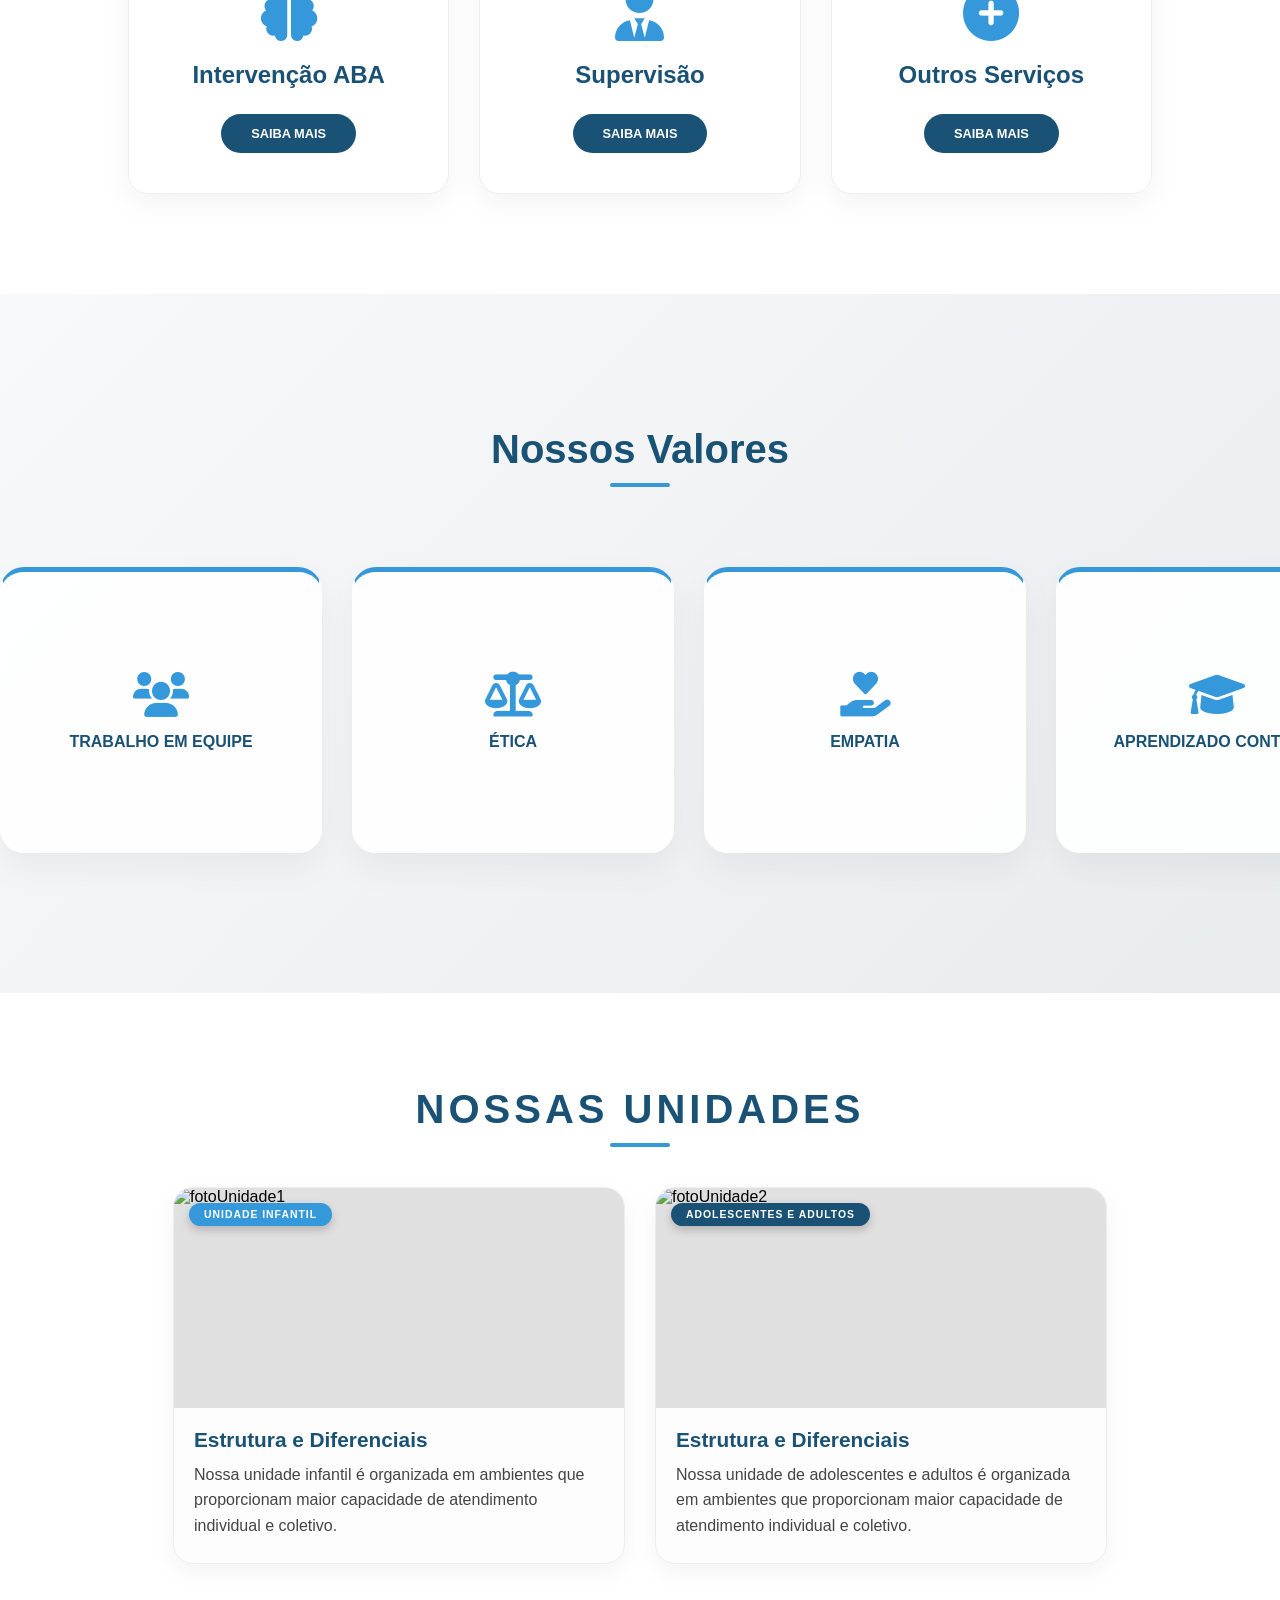
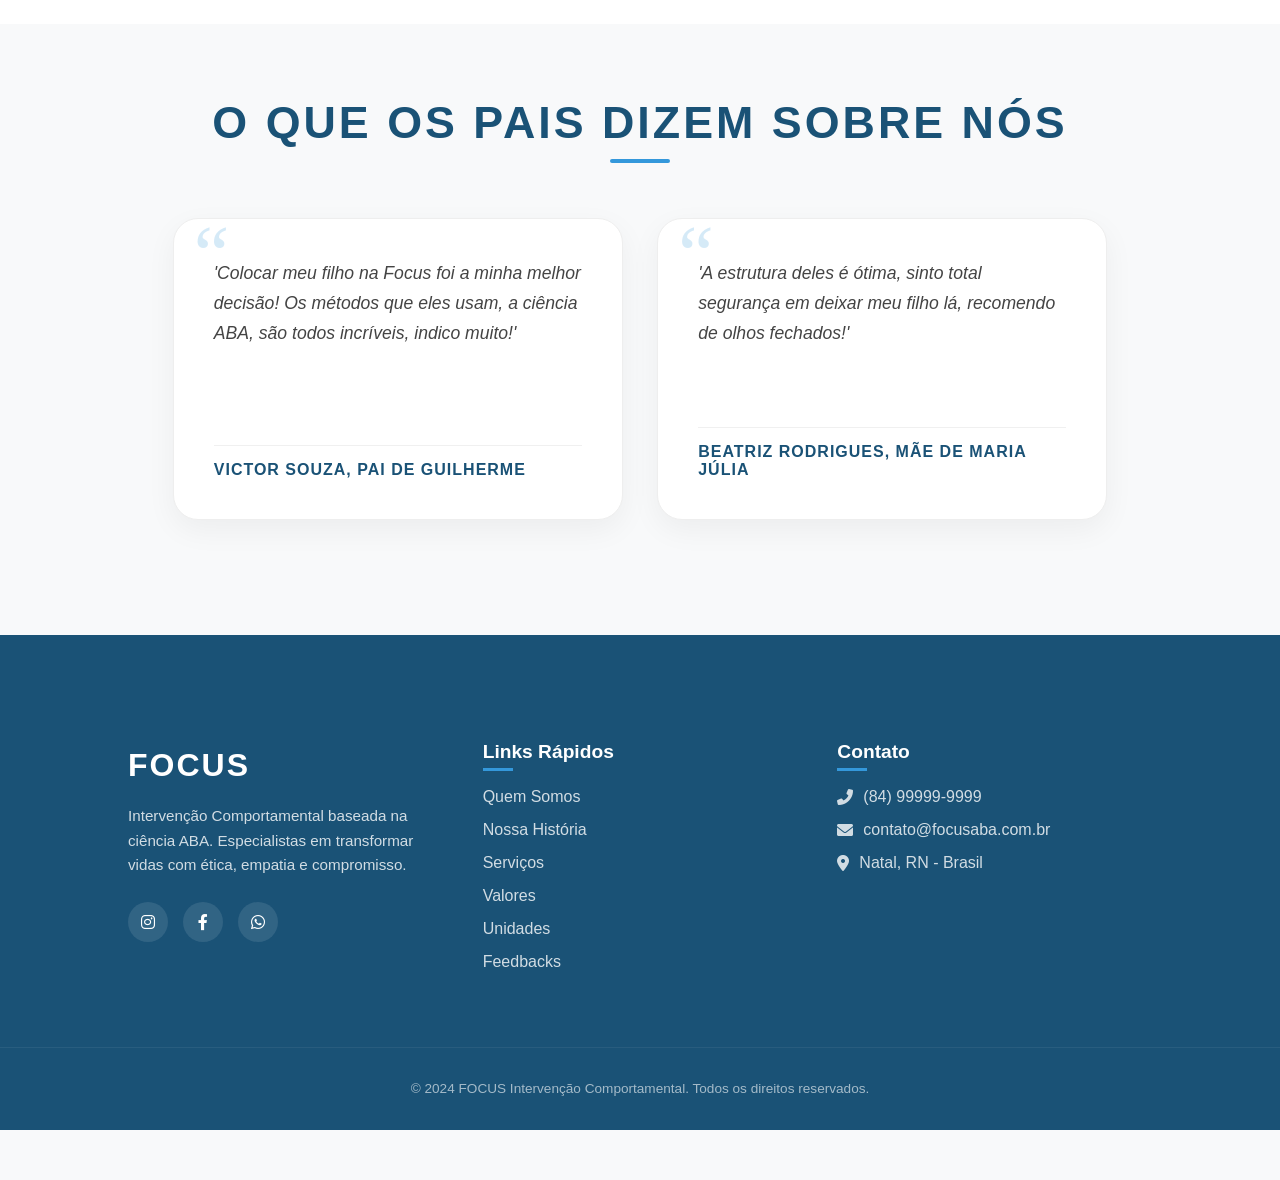
==== commit f886b375: "Add files via upload" ====
--- a/index.html
+++ b/index.html
@@ -460,121 +460,54 @@
         .services-container { flex-direction: column; align-items: center; }
     }
 
-/* --- SEÇÃO NOSSOS VALORES (DESIGN PREMIUM) --- */
-.nossosValores-container {
-    padding: 100px 0;
-    background: linear-gradient(135deg, #f8f9fa 0%, #e9ecef 100%);
-    text-align: center;
-    overflow: hidden;
-    margin-top: -30px;
-}
-
-.tituloValores {
-    color: var(--primary);
-    font-size: 3rem;
-    font-weight: 800;
-    margin-bottom: 50px;
-    text-transform: uppercase;
-    letter-spacing: 4px;
-    position: relative;
-    display: inline-block;
-}
-
-.tituloValores::after {
-    content: '';
-    width: 60px;
-    height: 4px;
-    background: var(--accent);
-    position: absolute;
-    bottom: -10px;
-    left: 50%;
-    transform: translateX(-50%);
-    border-radius: 2px;
-}
-
-/* Container do Slider */
-.valores-viewport {
-    width: 100%;
-    overflow: hidden;
-    padding: 40px 0;
-    cursor: grab;
-}
-
-.valores-slider {
-    display: flex;
-    gap: 30px;
-    width: max-content;
-    animation: scrollAutomático 30s linear infinite; /* Animação contínua */
-}
-
-/* Pausa ao passar o mouse */
-.valores-viewport:hover .valores-slider {
-    animation-play-state: paused;
-}
-
-@keyframes scrollAutomático {
-    0% { transform: translateX(0); }
-    100% { transform: translateX(calc(-280px * 7 - 30px * 7)); } /* Ajuste baseado no num de itens */
-}
-
-.nodeValores {
-    width: 280px;
-    flex-shrink: 0;
-}
-
-.cardValores {
-    background: rgba(255, 255, 255, 0.9);
-    backdrop-filter: blur(10px);
-    padding: 40px 20px;
-    border-radius: 24px;
-    border: 1px solid rgba(255, 255, 255, 0.3);
-    box-shadow: 0 15px 35px rgba(0,0,0,0.05);
-    transition: all 0.4s cubic-bezier(0.175, 0.885, 0.32, 1.275);
-    display: flex;
-    flex-direction: column;
-    align-items: center;
-    justify-content: center;
-    height: 180px;
-    position: relative;
-}
-
-/* Ícone decorativo antes do texto */
-.cardValores::before {
-    content: '\f005'; /* Ícone estrela do FontAwesome */
-    font-family: 'Font Awesome 6 Free';
-    font-weight: 900;
-    font-size: 2rem;
-    color: var(--accent);
-    margin-bottom: 15px;
-    opacity: 0.3;
-    transition: 0.4s;
-}
-
-.cardValores p {
-    margin: 0;
-    color: var(--primary);
-    font-weight: 700;
-    font-size: 1.1rem;
-    text-transform: uppercase;
-    letter-spacing: 1px;
-}
-
-/* Hover Effect */
-.cardValores:hover {
-    transform: translateY(-15px) scale(1.05);
-    background: var(--primary);
-    box-shadow: 0 25px 50px rgba(26, 82, 118, 0.2);
-}
-
-.cardValores:hover p {
-    color: white;
-}
-
-.cardValores:hover::before {
-    color: var(--accent);
-    opacity: 1;
-    transform: rotate(360deg);
-}
+ /* --- NOSSOS VALORES --- */
+    .tituloValores{color: var(--primary); font-size: 2.5rem; margin-bottom: 20px;}
+
+    .nossosValores-container {
+        padding: 100px 0;
+        background: linear-gradient(135deg, #f8f9fa 0%, #e9ecef 100%);
+        text-align: center;
+        overflow: hidden;
+    }
+
+    .valores-viewport { width: 100%; overflow: hidden; padding: 40px 0; }
+    .valores-slider { display: flex; gap: 30px; width: max-content; animation: scrollAutomático 30s linear infinite; }
+    
+    @keyframes scrollAutomático {
+        0% { transform: translateX(0); }
+        100% { transform: translateX(-50%); }
+    }
+
+    .cardValores {
+        background: rgba(255, 255, 255, 0.9);
+        padding: 40px 20px;
+        border-radius: 24px;
+        border: 1px solid rgba(255, 255, 255, 0.3);
+        box-shadow: 0 15px 35px rgba(0,0,0,0.05);
+        transition: 0.4s;
+        display: flex;
+        flex-direction: column;
+        align-items: center;
+        justify-content: center;
+        height: 200px;
+        width: 280px;
+    }
+
+    .valor-icon {
+        font-size: 2.8rem;
+        color: var(--accent);
+        margin-bottom: 15px;
+        transition: 0.4s;
+    }
+
+    .cardValores p { margin: 0; color: var(--primary); font-weight: 700; text-transform: uppercase; }
+
+    .cardValores:hover {
+        transform: translateY(-15px);
+        background: var(--primary);
+    }
+
+    .cardValores:hover p, .cardValores:hover .valor-icon { color: white; }
 
 /* --- SEÇÃO UNIDADES (COMPLETA) --- */
 .unidades-container {
@@ -992,8 +925,57 @@
     border-radius: 2px;
 }
 
-
-
+ @media (max-width: 1024px) {
+        .navbar-container {
+            display: flex;
+            justify-content: space-between; /* Garante que a logo fique na esquerda e o menu na direita */
+            align-items: center;
+            width: 100%;
+            padding: 0 5%;
+        }
+
+        .logo img {
+            height: 65px !important; /* Aumenta o tamanho da logo */
+            width: auto;
+        }
+
+        .menu-toggle {
+            display: block !important;
+            margin-left: auto; /* Reforça o posicionamento à direita */
+            padding: 10px;
+            z-index: 1001;
+        }
+
+        .nav-action {
+            display: none; /* Remove elementos que podem empurrar o menu para o centro */
+        }
+
+        .nav-links {
+            position: fixed;
+            left: -100%;
+            top: 80px;
+            flex-direction: column;
+            background: white;
+            width: 100%;
+            height: calc(100vh - 80px);
+            text-align: center;
+            transition: 0.3s;
+            box-shadow: 0 10px 20px rgba(0,0,0,0.05);
+            padding: 40px 0;
+            gap: 40px;
+        }
+
+        .nav-links.active {
+            left: 0;
+        }
+    }
+
+    /* Ajuste extra para telas muito pequenas */
+    @media (max-width: 480px) {
+        .logo img {
+            height: 55px !important;
+        }
+    }
     </style>
 </head>
 <body>
@@ -1068,20 +1050,20 @@
                 <div class="cardServico">
                     <i class="fas fa-brain service-icon"></i>
                     <span>Intervenção ABA</span>
-                    <button class="buttonServico1">Saiba mais</button>
+                    <button class="buttonServico1" onclick="window.location.href='servico1.html'">Saiba mais</button>
                 </div>
             </div>
             <div class="node_servico">
                 <div class="cardServico">
                     <i class="fas fa-user-tie service-icon"></i> <span>Supervisão</span>
-                    <button class="buttonServico2">Saiba mais</button>
+                    <button class="buttonServico2" onclick="window.location.href='servico2.html'">Saiba mais</button>
                 </div>
             </div>
             <div class="node_servico">
                 <div class="cardServico">
                     <i class="fas fa-plus-circle service-icon"></i>
                     <span>Outros Serviços</span>
-                    <button class="buttonServico3">Saiba mais</button>
+                    <button class="buttonServico3" onclick="window.location.href='servico3.html'">Saiba mais</button>
                 </div>
             </div>
         </div>
@@ -1092,17 +1074,87 @@
     
         <div class="valores-viewport">
             <div class="valores-slider" id="valoresSlider">
-                <div class="nodeValores"><div class="cardValores" style="border-top: 5px solid #3498db;"><p>Trabalho em equipe</p></div></div>
-                <div class="nodeValores"><div class="cardValores" style="border-top: 5px solid #3498db;"><p>Ética</p></div></div>
-                <div class="nodeValores"><div class="cardValores" style="border-top: 5px solid #3498db;"><p>Empatia</p></div></div>
-                <div class="nodeValores"><div class="cardValores" style="border-top: 5px solid #3498db;"><p>Aprendizado Contínuo</p></div></div>
-                <div class="nodeValores"><div class="cardValores" style="border-top: 5px solid #3498db;"><p>Compromisso</p></div></div>
-                <div class="nodeValores"><div class="cardValores" style="border-top: 5px solid #3498db;"><p>Proatividade</p></div></div>
-                <div class="nodeValores"><div class="cardValores" style="border-top: 5px solid #3498db;"><p>Verdade e transparência</p></div></div>
-                <div class="nodeValores"><div class="cardValores" style="border-top: 5px solid #3498db;"><p>Trabalho em equipe</p></div></div>
-                <div class="nodeValores"><div class="cardValores" style="border-top: 5px solid #3498db;"><p>Ética</p></div></div>
-                <div class="nodeValores"><div class="cardValores" style="border-top: 5px solid #3498db;"><p>Empatia</p></div></div>
-                <div class="nodeValores"><div class="cardValores" style="border-top: 5px solid #3498db;"><p>Aprendizado Contínuo</p></div></div>
+                <!-- Trabalho em equipe -->
+                <div class="nodeValores">
+                    <div class="cardValores" style="border-top: 5px solid #3498db;">
+                        <i class="fas fa-users valor-icon"></i>
+                        <p>Trabalho em equipe</p>
+                    </div>
+                </div>
+
+                <!-- Ética -->
+                <div class="nodeValores">
+                    <div class="cardValores" style="border-top: 5px solid #3498db;">
+                        <i class="fas fa-balance-scale valor-icon"></i>
+                        <p>Ética</p>
+                    </div>
+                </div>
+
+                <!-- Empatia -->
+                <div class="nodeValores">
+                    <div class="cardValores" style="border-top: 5px solid #3498db;">
+                        <i class="fas fa-hand-holding-heart valor-icon"></i>
+                        <p>Empatia</p>
+                    </div>
+                </div>
+
+                <!-- Aprendizado Contínuo -->
+                <div class="nodeValores">
+                    <div class="cardValores" style="border-top: 5px solid #3498db;">
+                        <i class="fas fa-graduation-cap valor-icon"></i>
+                        <p>Aprendizado Contínuo</p>
+                    </div>
+                </div>
+
+                <!-- Compromisso -->
+                <div class="nodeValores">
+                    <div class="cardValores" style="border-top: 5px solid #3498db;">
+                        <i class="fas fa-handshake valor-icon"></i>
+                        <p>Compromisso</p>
+                    </div>
+                </div>
+
+                <!-- Proatividade -->
+                <div class="nodeValores">
+                    <div class="cardValores" style="border-top: 5px solid #3498db;">
+                        <i class="fas fa-bolt valor-icon"></i>
+                        <p>Proatividade</p>
+                    </div>
+                </div>
+
+                <!-- Verdade e transparência -->
+                <div class="nodeValores">
+                    <div class="cardValores" style="border-top: 5px solid #3498db;">
+                        <i class="fas fa-eye valor-icon"></i>
+                        <p>Verdade e transparência</p>
+                    </div>
+                </div>
+
+                <!-- Repetição para o efeito de loop infinito -->
+                <div class="nodeValores">
+                    <div class="cardValores" style="border-top: 5px solid #3498db;">
+                        <i class="fas fa-users valor-icon"></i>
+                        <p>Trabalho em equipe</p>
+                    </div>
+                </div>
+                <div class="nodeValores">
+                    <div class="cardValores" style="border-top: 5px solid #3498db;">
+                        <i class="fas fa-balance-scale valor-icon"></i>
+                        <p>Ética</p>
+                    </div>
+                </div>
+                <div class="nodeValores">
+                    <div class="cardValores" style="border-top: 5px solid #3498db;">
+                        <i class="fas fa-hand-holding-heart valor-icon"></i>
+                        <p>Empatia</p>
+                    </div>
+                </div>
+                <div class="nodeValores">
+                    <div class="cardValores" style="border-top: 5px solid #3498db;">
+                        <i class="fas fa-graduation-cap valor-icon"></i>
+                        <p>Aprendizado Contínuo</p>
+                    </div>
+                </div>
             </div>
         </div>
     </section>
@@ -1179,68 +1231,108 @@
         <p>&copy; 2024 FOCUS Intervenção Comportamental. Todos os direitos reservados.</p>
     </div>
 </footer>
-    <script>
-        document.addEventListener("DOMContentLoaded", function() {
-            
-            const scrollContainer = document.getElementById('scrollContainer');
-            const nodes = document.querySelectorAll('.node');
-            const progressLine = document.getElementById('progressLine');
-            const timelineTrack = document.getElementById('timelineTrack');
-            let currentIndex = 0;
-
-            function setupTrack() {
-                if(!nodes.length || !timelineTrack) return;
-                const startX = nodes[0].offsetLeft + (nodes[0].offsetWidth / 2);
-                const endX = nodes[nodes.length - 1].offsetLeft + (nodes[nodes.length - 1].offsetWidth / 2);
-                timelineTrack.style.left = startX + "px";
-                timelineTrack.style.width = (endX - startX) + "px";
-                updateProgressBar();
-            }
-
-            function updateProgressBar() {
-                if(!nodes.length || !progressLine) return;
-                const startX = nodes[0].offsetLeft + (nodes[0].offsetWidth / 2);
-                const currentX = nodes[currentIndex].offsetLeft + (nodes[currentIndex].offsetWidth / 2);
-                progressLine.style.width = (currentX - startX) + "px";
-            }
-
-            window.goToStep = function(dir) {
-                currentIndex = Math.max(0, Math.min(nodes.length - 1, currentIndex + dir));
-                const node = nodes[currentIndex];
-                const targetX = (node.offsetLeft + (node.offsetWidth / 2)) - (scrollContainer.clientWidth / 2);
-                
-                scrollContainer.scrollTo({ left: targetX, behavior: 'smooth' });
-                
-                nodes.forEach((n, i) => n.classList.toggle('active', i === currentIndex));
-                updateProgressBar();
-            }
-
-            const setupBtn = (cl, url) => {
-                const b = document.querySelector(cl);
-                if(b) b.onclick = () => window.location.href = url;
-            }
-
-            setupBtn(".buttonServico1", "servico1.html");
-            setupBtn(".buttonServico2", "servico2.html");
-            setupBtn(".buttonServico3", "servico3.html");
-
-            // Garantir que o track seja montado após o render
-            setTimeout(setupTrack, 100);
-            window.goToStep(0);
-            window.onresize = setupTrack;
+<script>
+document.addEventListener("DOMContentLoaded", function() {
+    
+    /* --- LÓGICA DO MENU MOBILE --- */
+    const menuToggle = document.getElementById('mobile-menu');
+    const navLinks = document.querySelector('.nav-links');
+    const links = document.querySelectorAll('.nav-links a');
+
+    if (menuToggle && navLinks) {
+        menuToggle.addEventListener('click', () => {
+            // Alterna a classe active no botão (para o X) e na lista (para abrir)
+            menuToggle.classList.toggle('active');
+            navLinks.classList.toggle('active');
         });
 
-        function scrollValores(dir) {
-    const slider = document.getElementById('valoresSlider');
-    const scrollAmount = 280; // Largura do card + gap
-    slider.scrollBy({
-        left: dir * scrollAmount,
-        behavior: 'smooth'
+        // Fecha o menu automaticamente ao clicar em qualquer link (âncora)
+        links.forEach(link => {
+            link.addEventListener('click', () => {
+                menuToggle.classList.remove('active');
+                navLinks.classList.remove('active');
+            });
+        });
+    }
+
+    /* --- LÓGICA DA TIMELINE (RESPONSIVA) --- */
+    const scrollContainer = document.getElementById('scrollContainer');
+    const nodes = document.querySelectorAll('.node');
+    const progressLine = document.getElementById('progressLine');
+    const timelineTrack = document.getElementById('timelineTrack');
+    let currentIndex = 0;
+
+    function setupTrack() {
+        if (!nodes.length || !timelineTrack) return;
+        // Posição do centro do primeiro e do último nó
+        const firstNodeCenter = nodes[0].offsetLeft + (nodes[0].offsetWidth / 2);
+        const lastNodeCenter = nodes[nodes.length - 1].offsetLeft + (nodes[nodes.length - 1].offsetWidth / 2);
+        
+        timelineTrack.style.left = firstNodeCenter + "px";
+        timelineTrack.style.width = (lastNodeCenter - firstNodeCenter) + "px";
+        updateProgressBar();
+    }
+
+    function updateProgressBar() {
+        if (!nodes.length || !progressLine) return;
+        const firstNodeCenter = nodes[0].offsetLeft + (nodes[0].offsetWidth / 2);
+        const currentNodeCenter = nodes[currentIndex].offsetLeft + (nodes[currentIndex].offsetWidth / 2);
+        
+        progressLine.style.width = (currentNodeCenter - firstNodeCenter) + "px";
+    }
+
+    window.goToStep = function(dir) {
+        currentIndex = Math.max(0, Math.min(nodes.length - 1, currentIndex + dir));
+        const node = nodes[currentIndex];
+        
+        // CÁLCULO DE CENTRALIZAÇÃO: 
+        // Pega a posição do nó e subtrai metade da largura do container 
+        // para garantir que o card fique no meio em qualquer tamanho de tela (PC ou Celular)
+        const targetX = (node.offsetLeft + (node.offsetWidth / 2)) - (scrollContainer.clientWidth / 2);
+        
+        scrollContainer.scrollTo({ 
+            left: targetX, 
+            behavior: 'smooth' 
+        });
+        
+        // Atualiza classes visuais
+        nodes.forEach((n, i) => n.classList.toggle('active', i === currentIndex));
+        updateProgressBar();
+    }
+
+    /* --- SUPORTE A SWIPE (ARRASTAR COM O DEDO NO CELULAR) --- */
+    let isDown = false;
+    let startX;
+    let scrollLeft;
+
+    scrollContainer.addEventListener('mousedown', (e) => {
+        isDown = true;
+        startX = e.pageX - scrollContainer.offsetLeft;
+        scrollLeft = scrollContainer.scrollLeft;
     });
-}
-    </script>
+    scrollContainer.addEventListener('mouseleave', () => isDown = false);
+    scrollContainer.addEventListener('mouseup', () => isDown = false);
+    scrollContainer.addEventListener('mousemove', (e) => {
+        if(!isDown) return;
+        e.preventDefault();
+        const x = e.pageX - scrollContainer.offsetLeft;
+        const walk = (x - startX) * 2;
+        scrollContainer.scrollLeft = scrollLeft - walk;
+    });
+
+    // Inicialização
+    setTimeout(setupTrack, 200); // Delay para garantir que o CSS carregou os tamanhos
+    window.goToStep(0);
+
+    // Recalcula se o usuário girar o celular ou redimensionar a aba
+    window.addEventListener('resize', () => {
+        setupTrack();
+        window.goToStep(0); 
+    });
+});   
+    
+</script>
 </body>
 </html>
 
 
-
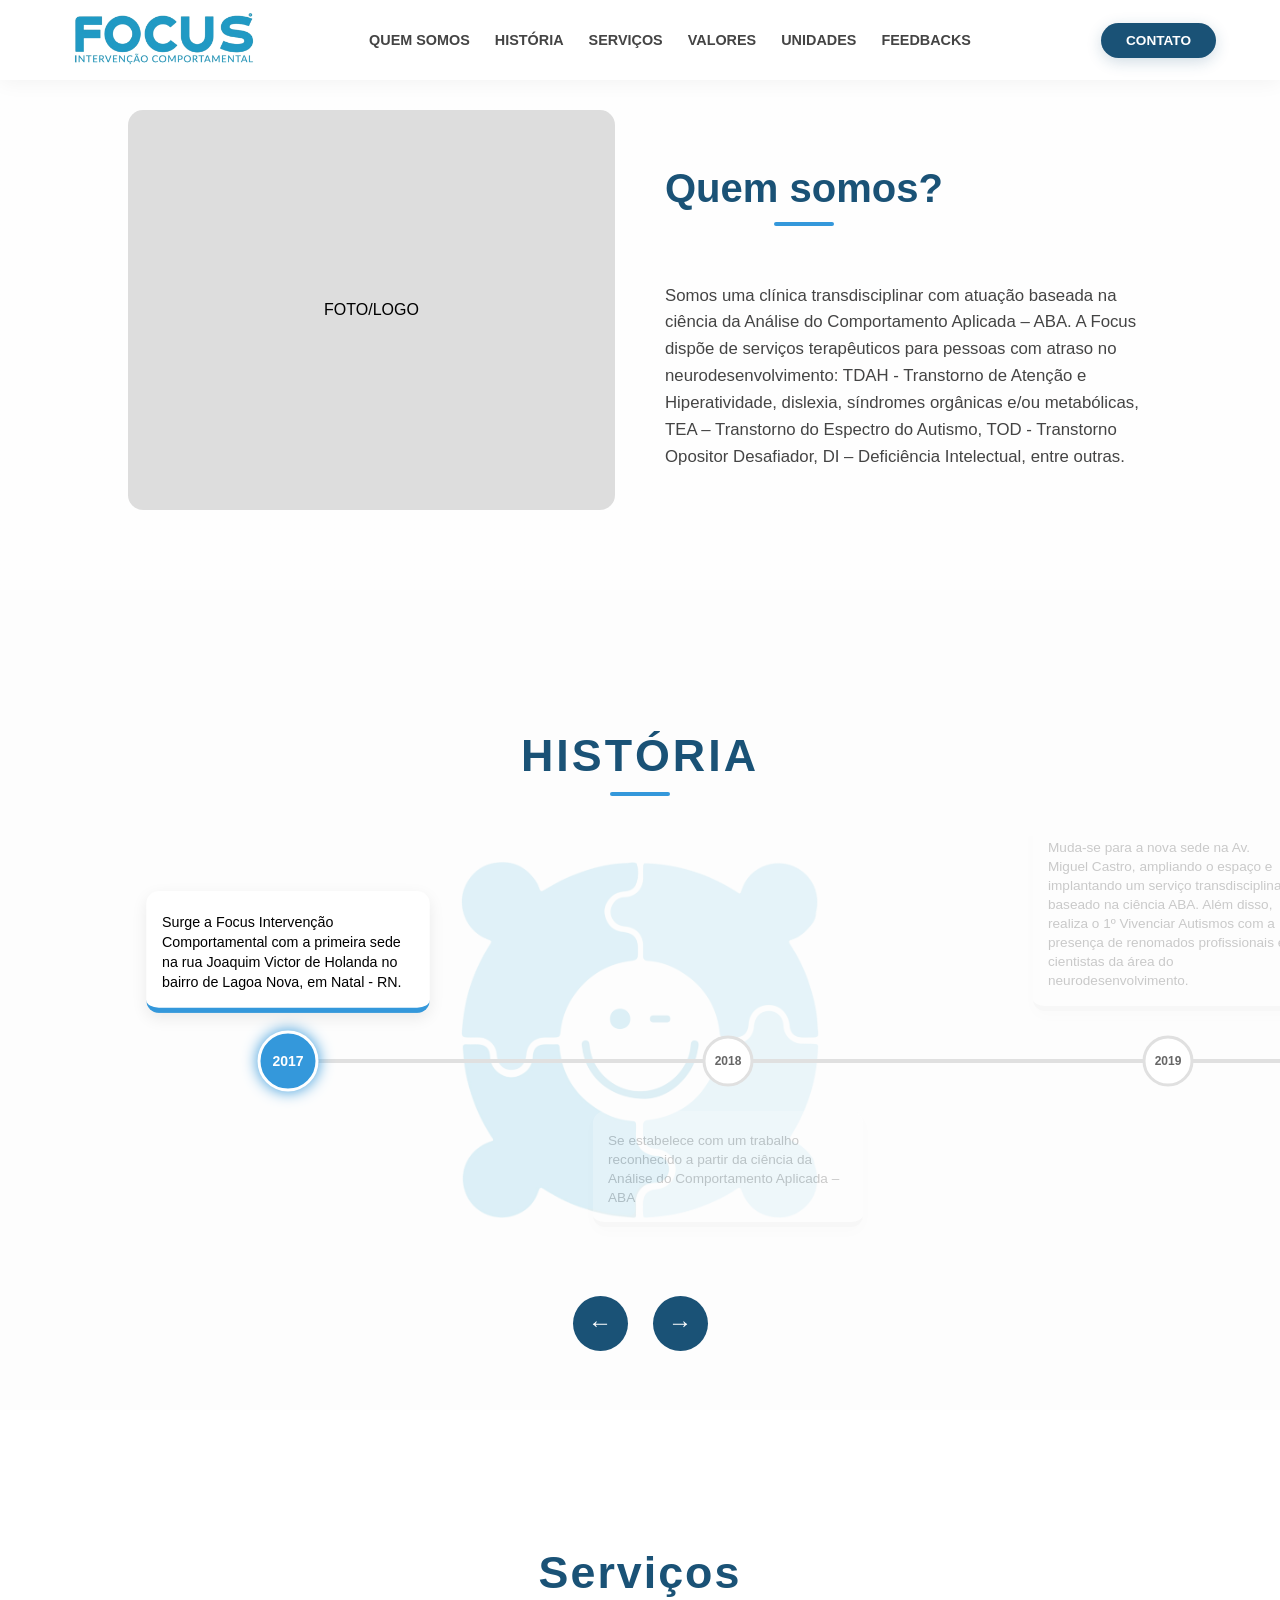
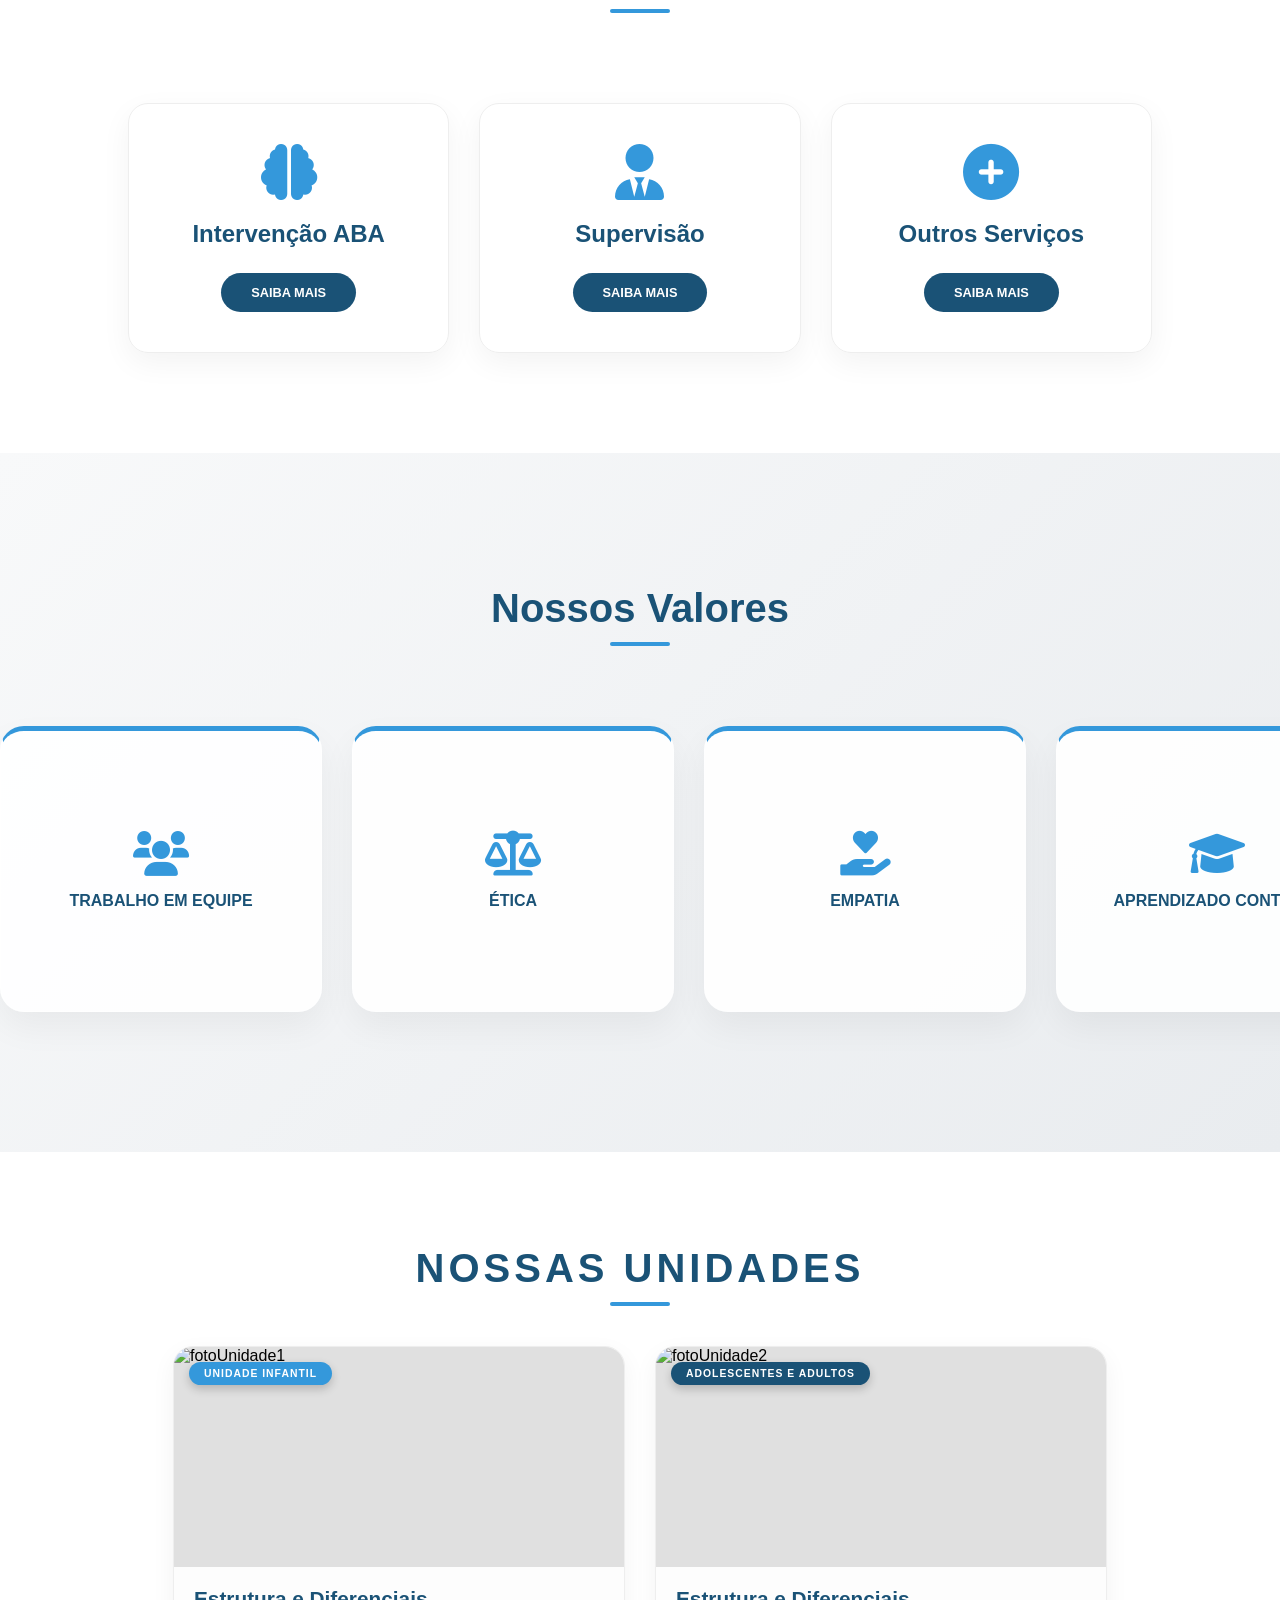
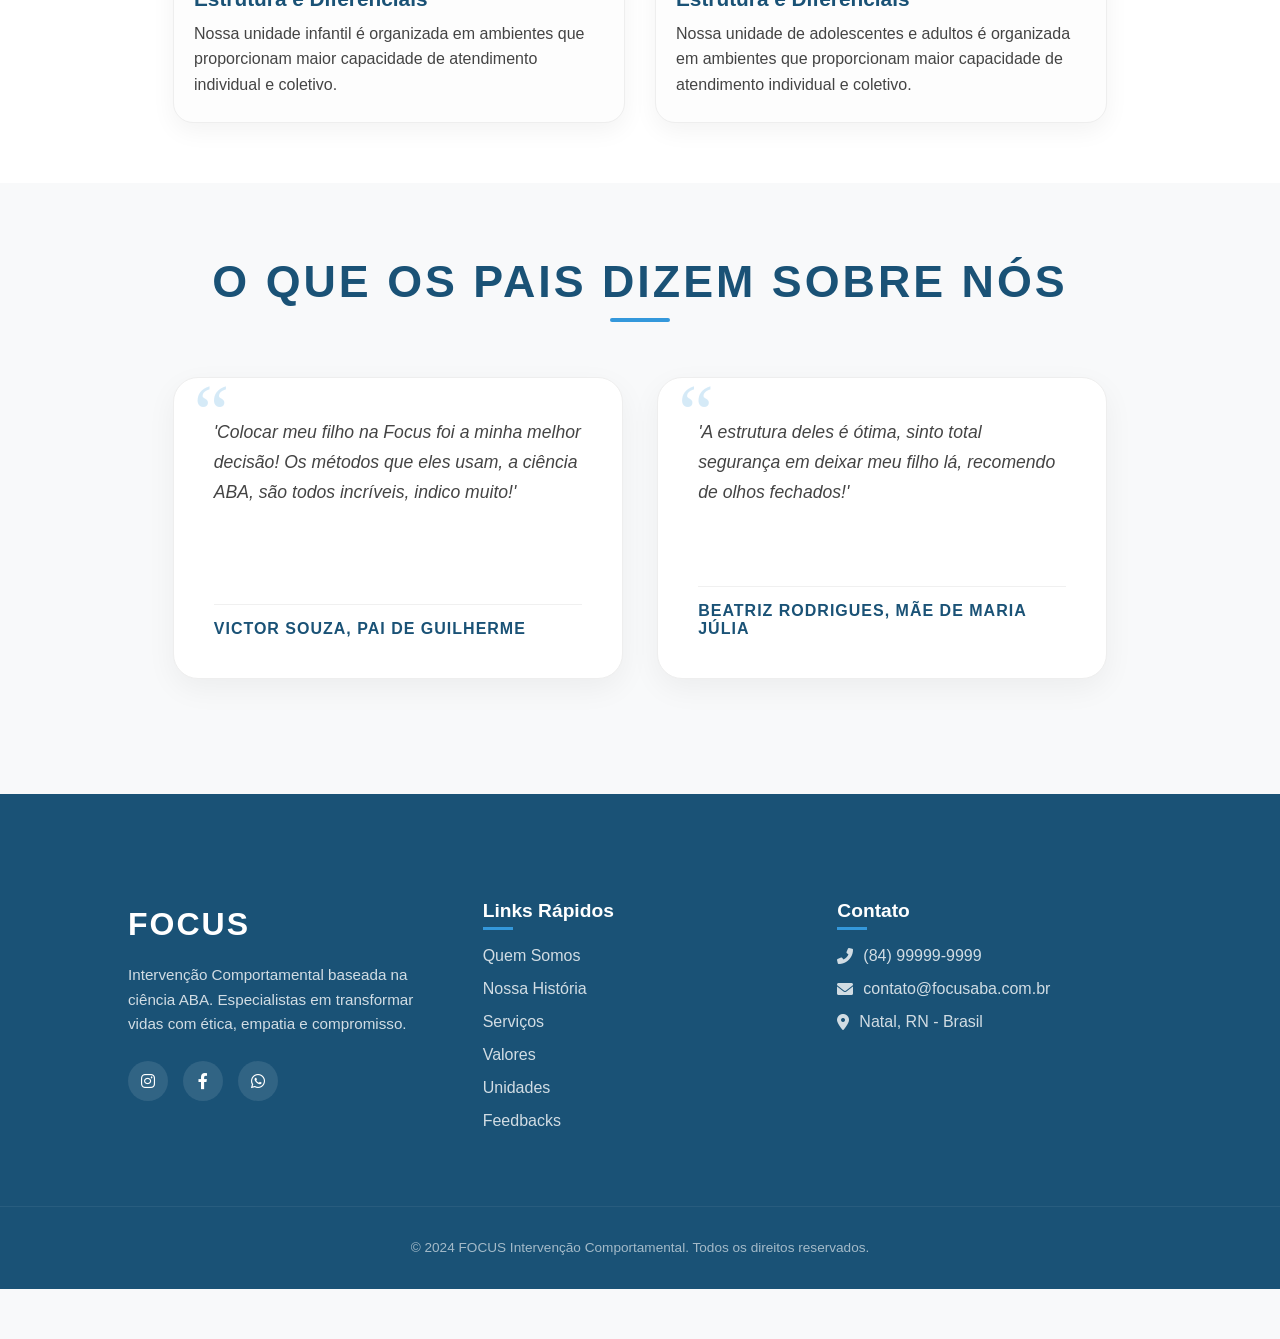
==== commit 8812a9a4: "Add files via upload" ====
--- a/index.html
+++ b/index.html
@@ -225,144 +225,229 @@
 
     /* --- LINHA DO TEMPO CORRIGIDA --- */
     .timeline-section {
-        background: #fdfdfd;
-        position: relative;
-        overflow: hidden;
-        display: flex;
-        flex-direction: column;
-        padding: 40px 0 60px 0;
-        box-sizing: border-box;
-    }
-
+    background: #fdfdfd;
+    position: relative;
+    overflow: hidden;
+    display: flex;
+    flex-direction: column;
+    justify-content: center; /* Centraliza o conteúdo verticalmente na tela */
+    align-items: center;
+    padding: 20px 0;
+    box-sizing: border-box;
+    min-height: 100vh; /* Garante que ocupe a altura da tela */
+}
+
+.timeline-section::before {
+    content: "";
+    position: absolute;
+    top: 50%;
+    left: 50%;
+    transform: translate(-50%, -50%);
+    width: 500px; 
+    height: 600px;
+    background-image: url('logoFocus.png'); 
+    background-size: contain;
+    background-repeat: no-repeat;
+    background-position: center;
+    opacity: 0.15; 
+    z-index: 0;
+    pointer-events: none;
+}
+
+.timeline-title, 
+.maze-horizontal-scroll, 
+.nav-container-timeline {
+    position: relative;
+    z-index: 2;
+}
+
+.timeline-title {
+    text-align: center;
+    color: var(--primary);
+    font-size: 2.8rem;
+    font-weight: bold;
+    letter-spacing: 3px;
+    margin: 0 0 10px 0; /* Margem reduzida */
+    z-index: 10;
+}
+
+.maze-horizontal-scroll {
+    display: flex;
+    align-items: center;
+    overflow-x: auto;
+    width: 100%;
+    height: 450px; /* Altura ajustada para caber tudo na tela */
+    scrollbar-width: none;
+    scroll-behavior: smooth;
+    position: relative;
+}
+
+.maze-horizontal-scroll::-webkit-scrollbar { display: none; }
+
+.maze-wrapper {
+    display: flex;
+    align-items: center;
+    padding: 0 10%; /* Padding reduzido para visualização melhor */
+    height: 100%;
+    position: relative;
+    min-width: fit-content;
+}
+
+.timeline-track {
+    position: absolute;
+    height: 4px;
+    background: var(--path-bg);
+    top: 50%;
+    transform: translateY(-50%);
+    z-index: 1;
+}
+
+.maze-progress {
+    position: absolute;
+    height: 100%;
+    background: var(--accent);
+    width: 0;
+    left: 0;
+    z-index: 2;
+    transition: width 0.3s ease-out;
+}
+
+.node {
+    position: relative;
+    width: var(--card-width);
+    margin-right: 120px;
+    flex-shrink: 0;
+    z-index: 3;
+    display: flex;
+    justify-content: center;
+}
+
+.node:last-child { margin-right: 0; }
+
+.card {
+    background: white;
+    padding: 15px; /* Reduzido de 20px para economizar espaço */
+    border-radius: 12px;
+    box-shadow: 0 5px 15px rgba(0,0,0,0.08);
+    width: 240px; /* Reduzido para ficar mais delicado */
+    position: absolute;
+    border-bottom: 5px solid var(--path-bg);
+    transition: 0.4s ease;
+    opacity: 0.2;
+    max-height: 250px; /* Aumentado levemente para textos longos */
+    overflow-y: auto;
+}
+
+.card span.year {
+    font-size: 0.9rem;
+    font-weight: bold;
+    display: block;
+    margin-bottom: 5px;
+}
+
+.card p {
+    font-size: 0.85rem; /* Diminuído para caber mais texto */
+    line-height: 1.4;
+    margin: 0;
+}
+
+.node:nth-child(odd) .card { top: 50px; } 
+.node:nth-child(even) .card { bottom: 50px; }
+
+.dot {
+    width: 45px; 
+    height: 45px; 
+    background: white;
+    border: 3px solid var(--path-bg);
+    border-radius: 50%;
+    position: absolute;
+    top: 50%;
+    left: 50%;
+    transform: translate(-50%, -50%);
+    z-index: 5;
+    display: flex;
+    align-items: center;
+    justify-content: center;
+    font-size: 12px;
+    font-weight: bold;
+    color: #666;
+    transition: all 0.3s ease;
+}
+
+.node.active .card { 
+    border-bottom-color: var(--accent); 
+    opacity: 1; 
+    transform: scale(1.05);
+    z-index: 100;
+}
+
+.node.active .dot { 
+    background: var(--accent); 
+    border-color: white; 
+    color: white; 
+    box-shadow: 0 0 15px var(--accent); 
+    width: 55px; 
+    height: 55px;
+    font-size: 14px;
+}
+
+.nav-container-timeline {
+    margin-top: 10px;
+    display: flex;
+    justify-content: center;
+    gap: 25px;
+    z-index: 100;
+}
+
+.nav-btn {
+    background: var(--primary);
+    color: white;
+    border: none;
+    width: 55px;
+    height: 55px;
+    border-radius: 50%;
+    cursor: pointer;
+    display: flex;
+    align-items: center;
+    justify-content: center;
+    font-size: 24px;
+    transition: 0.3s ease;
+}
+
+@media (max-width: 768px) {
     .timeline-title {
-        text-align: center;
-        color: var(--primary);
-        font-size: 2.8rem;
-        font-weight: bold;
-        letter-spacing: 3px;
-        margin: 0 0 40px 0;
-        z-index: 10;
-        margin-bottom: -30px;
-    }
-
-    .maze-horizontal-scroll {
-        display: flex;
-        align-items: center;
-        overflow-x: auto;
-        width: 100%;
-        height: 500px; 
-        scrollbar-width: none;
-        scroll-behavior: smooth;
-        position: relative;
-    }
-    .maze-horizontal-scroll::-webkit-scrollbar { display: none; }
-
-    .maze-wrapper {
-        display: flex;
-        align-items: center;
-        padding: 0 20% 0 20%; 
-        height: 100%;
-        position: relative;
-        min-width: fit-content;
-    }
-
-    .timeline-track {
-        position: absolute;
-        height: 4px;
-        background: var(--path-bg);
-        top: 50%;
-        transform: translateY(-50%);
-        z-index: 1;
-    }
-
-    .maze-progress {
-        position: absolute;
-        height: 100%;
-        background: var(--accent);
-        width: 0;
-        left: 0;
-        z-index: 2;
-        transition: width 0.3s ease-out;
-    }
-
+        font-size: 2rem;
+    }
     .node {
-        position: relative;
-        width: var(--card-width);
-        margin-right: 120px;
-        flex-shrink: 0;
-        z-index: 3;
-        display: flex;
-        justify-content: center;
-    }
-
-    .node:last-child { margin-right: 0; }
-
+        margin-right: 60px;
+    }
+    :root {
+        --card-width: 220px;
+    }
+    .dot {
+        width: 38px;
+        height: 38px;
+        font-size: 10px;
+    }
+    .timeline-section::before {
+        width: 300px;
+        height: 300px;
+    }
+
+    @media (max-width: 768px) {
     .card {
-        background: white;
-        padding: 20px;
-        border-radius: 12px;
-        box-shadow: 0 5px 15px rgba(0,0,0,0.08);
-        width: var(--card-width);
-        position: absolute;
-        border-bottom: 5px solid var(--path-bg);
-        transition: 0.4s ease;
-        opacity: 0.2;
-        max-height: 220px;
-        overflow-y: auto;
-    }
-
-    .node:nth-child(odd) .card { top: 40px; } 
-    .node:nth-child(even) .card { bottom: 40px; }
-
-    .dot {
-        width: 22px;
-        height: 22px;
-        background: white;
-        border: 3px solid var(--path-bg);
-        border-radius: 50%;
-        position: absolute;
-        top: 50%;
-        left: 50%;
-        transform: translate(-50%, -50%);
-        z-index: 5;
-    }
-
-    .node.active .card { 
-        border-bottom-color: var(--accent); 
-        opacity: 1; 
-        transform: scale(1.05);
-        z-index: 100;
-    }
-
-    .node.active .dot { 
-        background: var(--accent); 
-        border-color: white; 
-        box-shadow: 0 0 15px var(--accent); 
-    }
-
-    .nav-container-timeline {
-        margin-top: 20px;
-        display: flex;
-        justify-content: center;
-        gap: 25px;
-        z-index: 100;
-    }
-
-    .nav-btn {
-        background: var(--primary);
-        color: white;
-        border: none;
-        width: 55px;
-        height: 55px;
-        border-radius: 50%;
-        cursor: pointer;
-        display: flex;
-        align-items: center;
-        justify-content: center;
-        font-size: 24px;
-        transition: 0.3s ease;
-        margin-top: -40px;
-    }
+        width: 200px;
+        padding: 12px;
+    }
+    
+    .card p {
+        font-size: 0.75rem;
+    }
+
+    .node:nth-child(odd) .card { top: 45px; }
+    .node:nth-child(even) .card { bottom: 45px; }
+}
+}
 
     /* --- SEÇÃO SERVIÇOS --- */
     .sectionServicos {
@@ -1014,31 +1099,61 @@
         <div class="foto-placeholder">FOTO/LOGO</div>
         <div class="texto-quem-somos">
             <h1 class="h1QuemSomos">Quem somos?</h1>
-            <p class="pQuemSomos">Somos uma clínica transdisciplinar com atuação baseada na ciência da Análise do Comportamento Aplicada – ABA...</p>
+            <p class="pQuemSomos">Somos uma clínica transdisciplinar com atuação baseada na ciência da Análise do Comportamento Aplicada – ABA.
+A Focus dispõe de serviços terapêuticos para pessoas com atraso no neurodesenvolvimento: TDAH - Transtorno de Atenção e Hiperatividade, dislexia, síndromes orgânicas e/ou metabólicas, TEA – Transtorno do Espectro do Autismo, TOD - Transtorno Opositor Desafiador, DI – Deficiência Intelectual, entre outras.
+</p>
         </div>
     </section>
 
     <section class="timeline-section" id="time-line">
-        <h2 class="timeline-title">HISTÓRIA</h2>
-        <div class="maze-horizontal-scroll" id="scrollContainer">
-            <div class="maze-wrapper">
-                <div class="timeline-track" id="timelineTrack">
-                    <div class="maze-progress" id="progressLine"></div>
-                </div>
-                <div class="node"><div class="card"><span class="year">2017</span><p>Surge a Focus em Natal - RN.</p></div><div class="dot"></div></div>
-                <div class="node"><div class="card"><span class="year">2018</span><p>Reconhecimento na ciência ABA.</p></div><div class="dot"></div></div>
-                <div class="node"><div class="card"><span class="year">2019</span><p>Nova sede e 1º Vivenciar Autismos.</p></div><div class="dot"></div></div>
-                <div class="node"><div class="card"><span class="year">2020</span><p>Adaptação e novos protocolos clínicos.</p></div><div class="dot"></div></div>
-                <div class="node"><div class="card"><span class="year">2021</span><p>Expansão da equipe e infraestrutura.</p></div><div class="dot"></div></div>
-                <div class="node"><div class="card"><span class="year">2022</span><p>Novas especialidades transdisciplinares.</p></div><div class="dot"></div></div>
-                <div class="node"><div class="card"><span class="year">2023/24</span><p>Expansão e novas unidades especializadas.</p></div><div class="dot"></div></div>
+    <h2 class="timeline-title">HISTÓRIA</h2>
+    <div class="maze-horizontal-scroll" id="scrollContainer">
+        <div class="maze-wrapper">
+            <div class="timeline-track" id="timelineTrack">
+                <div class="maze-progress" id="progressLine"></div>
+            </div>
+            
+            <div class="node">
+                <div class="card"><span class="year"></span><p>Surge a Focus Intervenção Comportamental com a primeira sede na rua Joaquim Victor de Holanda no bairro de Lagoa Nova, em Natal - RN.</p></div>
+                <div class="dot">2017</div>
+            </div>
+
+            <div class="node">
+                <div class="card"><span class="year"></span><p>Se estabelece com um trabalho reconhecido a partir da ciência da Análise do Comportamento Aplicada – ABA</p></div>
+                <div class="dot">2018</div>
+            </div>
+
+            <div class="node">
+                <div class="card"><span class="year"></span><p>Muda-se para a nova sede na Av. Miguel Castro, ampliando o espaço e implantando um serviço transdisciplinar baseado na ciência ABA. Além disso, realiza o 1º Vivenciar Autismos com a presença de renomados profissionais e cientistas da área do neurodesenvolvimento.</p></div>
+                <div class="dot">2019</div>
+            </div>
+
+            <div class="node">
+                <div class="card"><span class="year"></span><p>Realiza o 2º Vivenciar Autismos ampliado de 4 horas para 24 horas, com temas variados e profissionais nacionais e internacionais, comprometidos com a ciência e o neurodesenvolvimento</p></div>
+                <div class="dot">2020</div>
+            </div>
+
+            <div class="node">
+                <div class="card"><span class="year"></span><p>Instala estrutura física independente para intervenção com adolescentes e adultos.</p></div>
+                <div class="dot">2021</div>
+            </div>
+
+            <div class="node">
+                <div class="card"><span class="year"></span><p>Realiza o 3º Vivenciar autismos com 24 horas de conteúdo científico e inovando com o protagonismo com autismo e famílias na apresentação de relatos e discussão de temas, tornando-se assim numa vivência única.</p></div>
+                <div class="dot">2022</div>
+            </div>
+
+            <div class="node">
+                <div class="card"><span class="year"></span><p>Inaugura nova unidade ampliada para intervenção de adolescentes e adultos, com o espaço pensado, planejado e projetado para o desenvlvimento de habilidades.</p></div>
+                <div class="dot">23/24</div>
             </div>
         </div>
-        <div class="nav-container-timeline">
-            <button class="nav-btn" onclick="goToStep(-1)">←</button>
-            <button class="nav-btn" onclick="goToStep(1)">→</button>
-        </div>
-    </section>
+    </div>
+    <div class="nav-container-timeline">
+        <button class="nav-btn" onclick="goToStep(-1)">←</button>
+        <button class="nav-btn" onclick="goToStep(1)">→</button>
+    </div>
+</section>
 
     <section class="sectionServicos" id="servicos">
         <div class="bg-logo-destaque"></div>
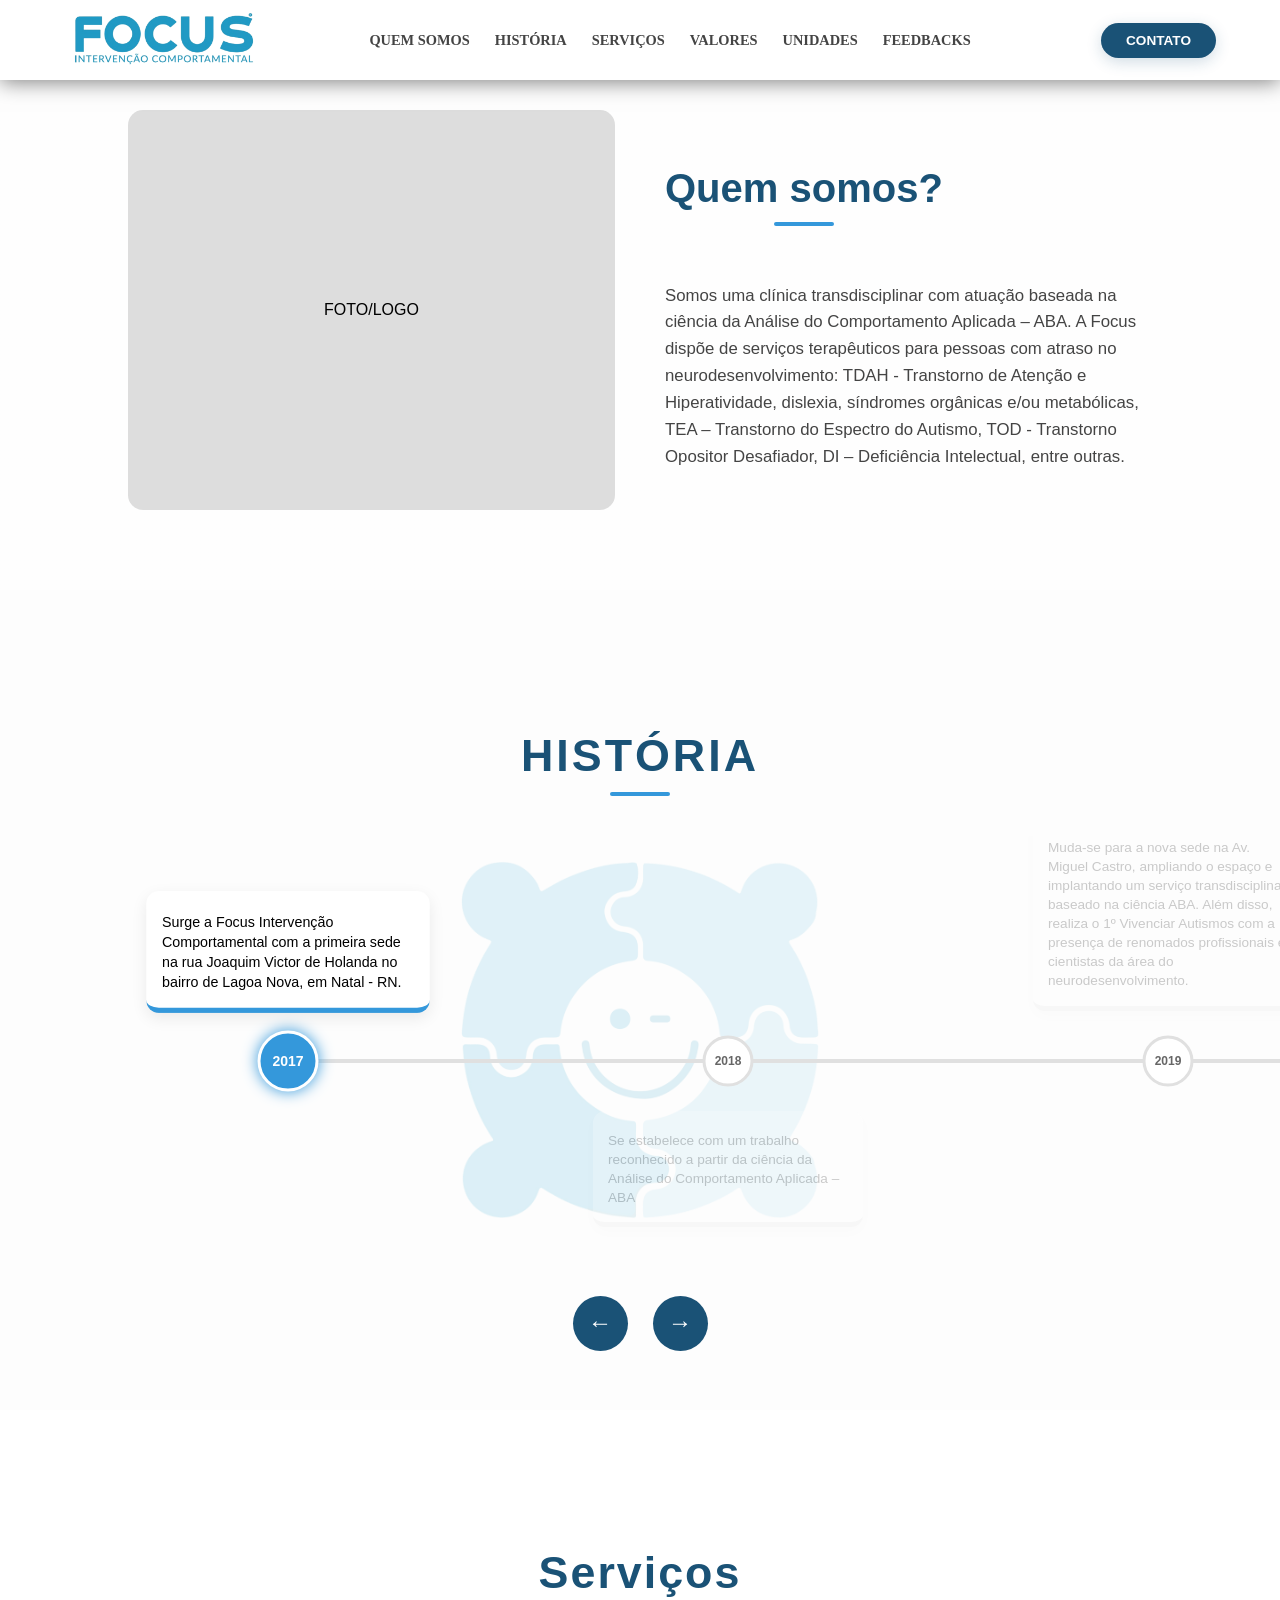
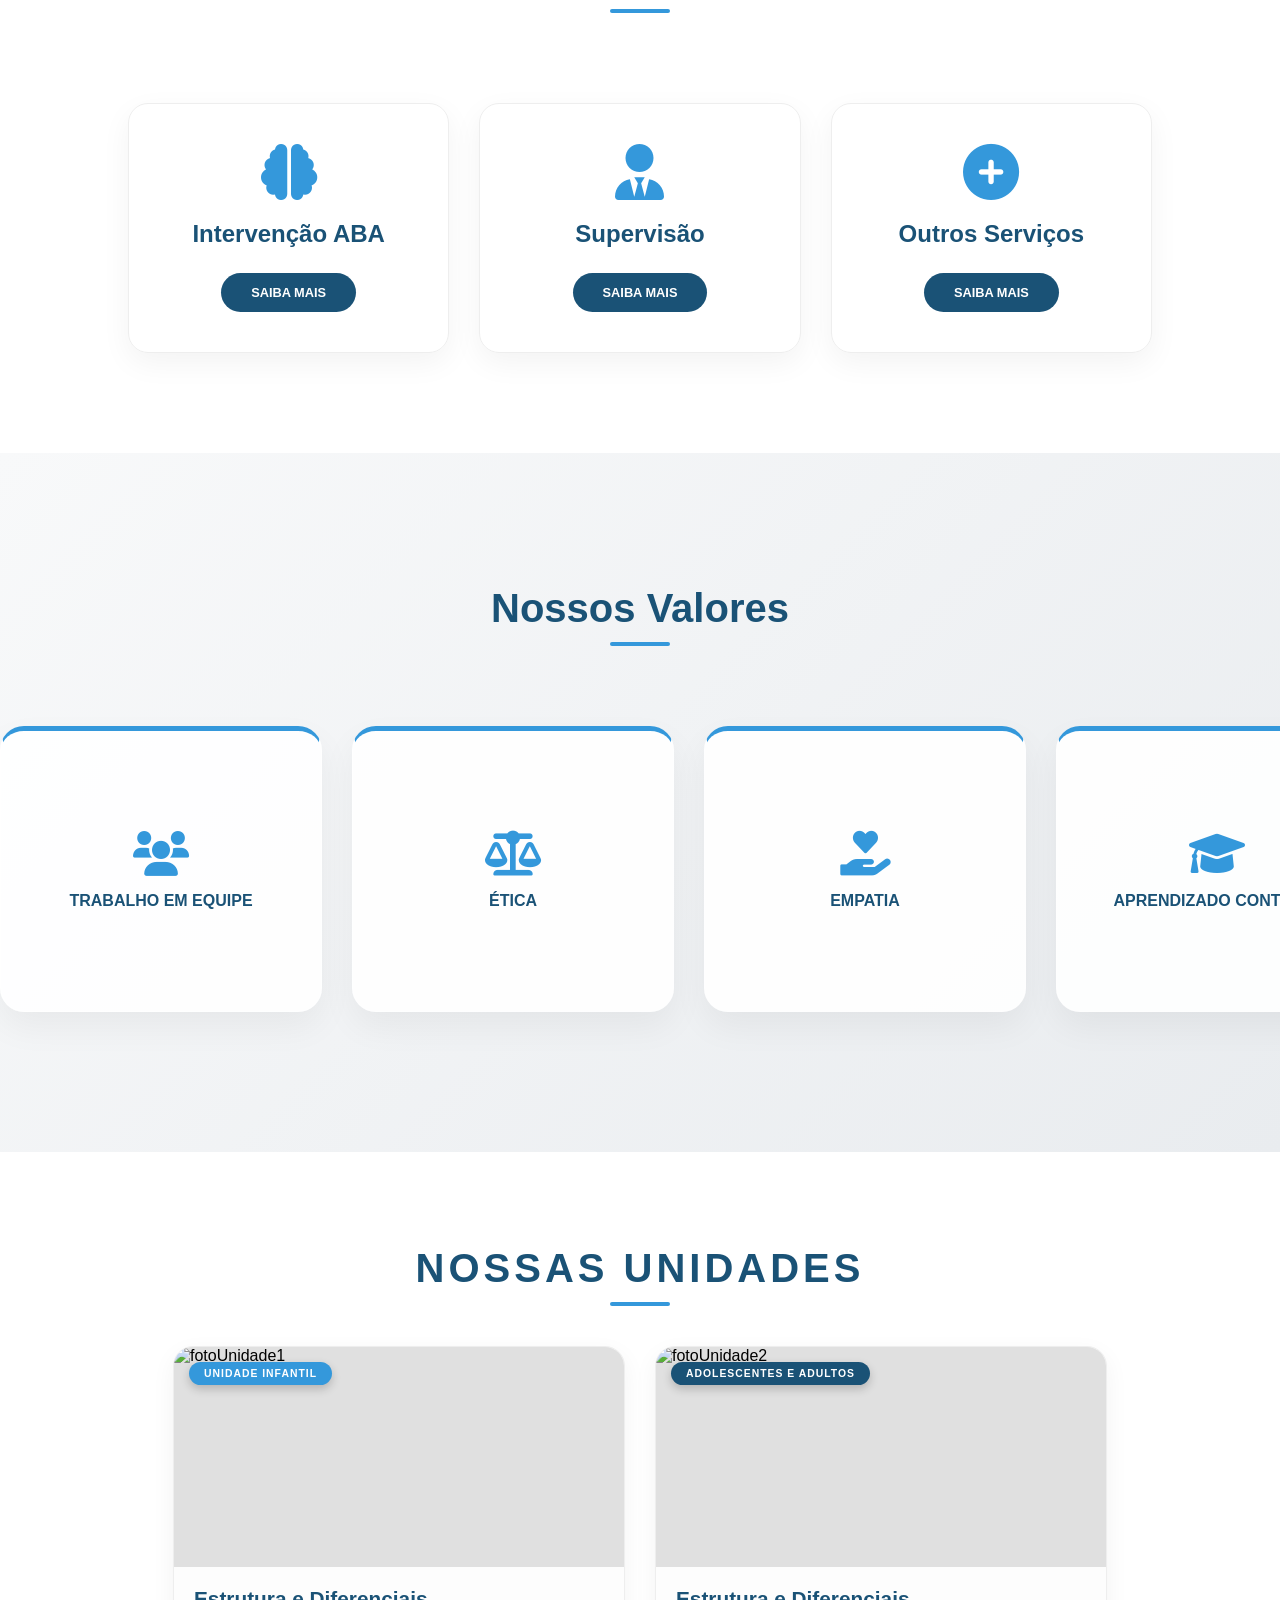
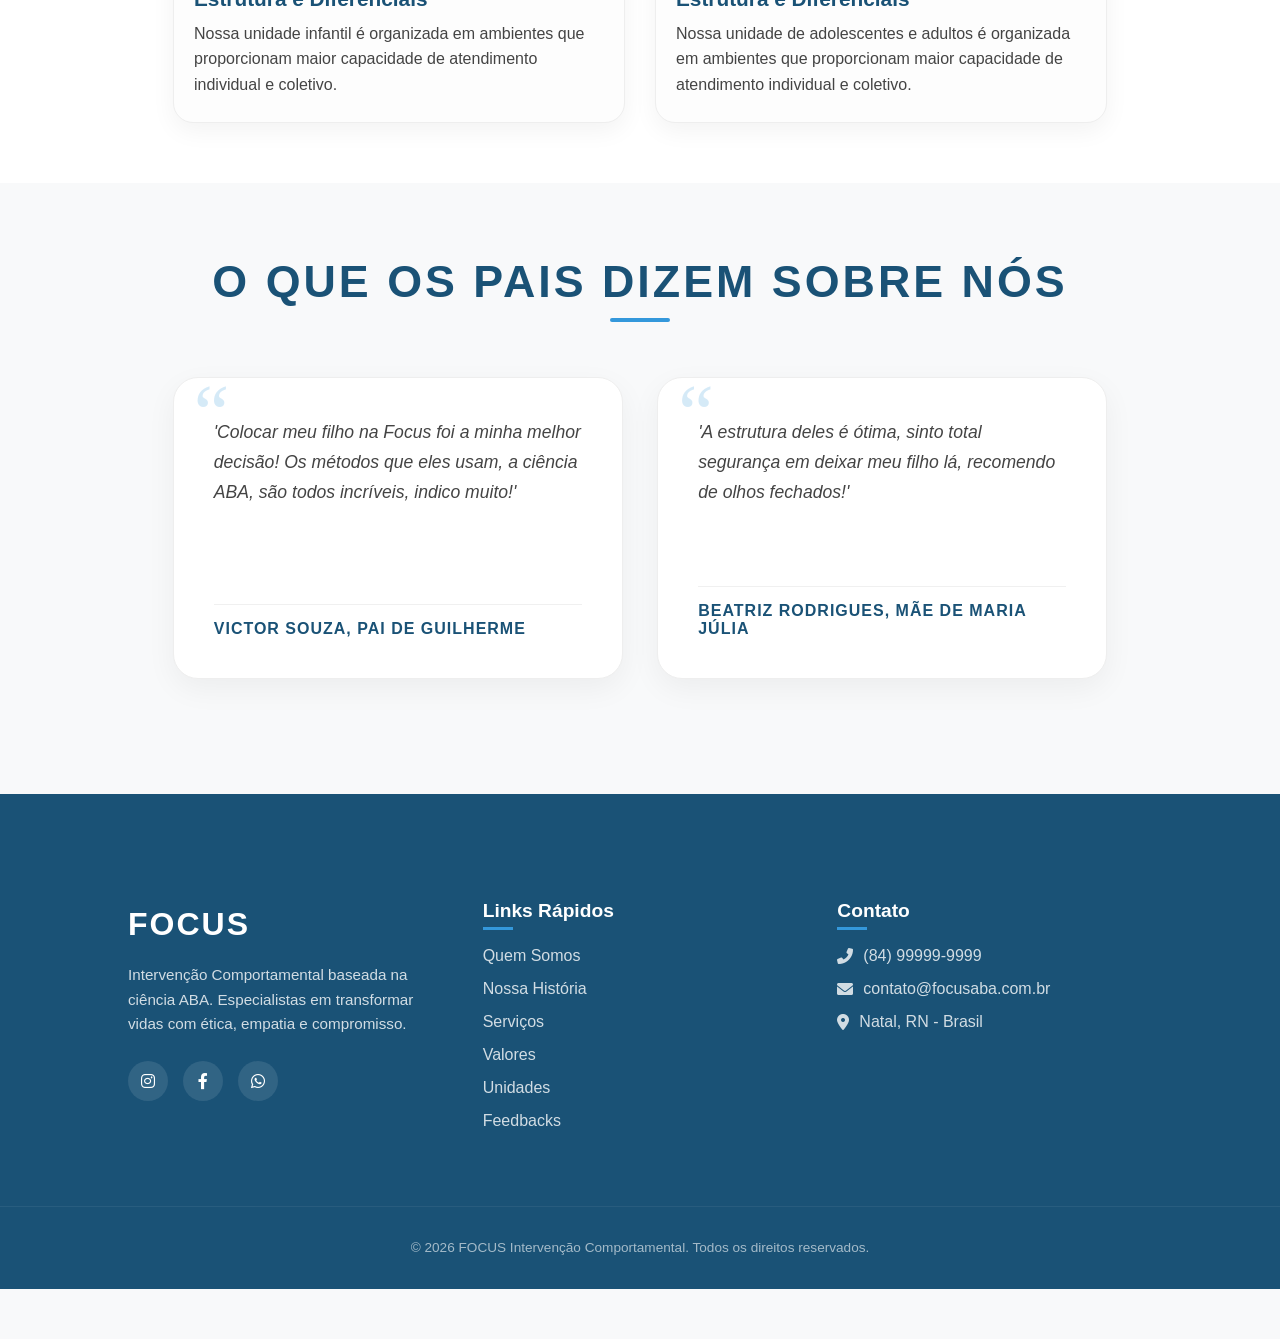
==== commit d1ac8456: "Add files via upload" ====
--- a/index.html
+++ b/index.html
@@ -4,7 +4,7 @@
     <meta charset="UTF-8">
     <meta name="viewport" content="width=device-width, initial-scale=1.0">
     <title>FOCUS - Intervenção Comportamental</title>
-    <link rel="icon" type="image/png" href="logo Focus  (1) (1).png" >
+    <link rel="icon" type="image/png" href="logoFocus.png" >
     
     <link rel="stylesheet" href="https://cdnjs.cloudflare.com/ajax/libs/font-awesome/6.0.0/css/all.min.css">
     
@@ -17,7 +17,10 @@
         --card-width: 320px;
     }
 
-    html { scroll-behavior: smooth; }
+    html {
+    scroll-behavior: smooth;
+    
+    }
 
     body {
         font-family: 'Segoe UI', Tahoma, Geneva, Verdana, sans-serif;
@@ -36,11 +39,12 @@
     width: 100%;
     background: rgba(255, 255, 255, 0.95);
     backdrop-filter: blur(10px);
-    box-shadow: 0 2px 20px rgba(0,0,0,0.05);
+    box-shadow: 0 2px 20px rgba(0,0,0,0.5);
     z-index: 1000;
     height: 80px;
     display: flex;
     align-items: center;
+    font-family: 'Segoe UI' ;
 }
 
 .navbar-container {
@@ -1343,7 +1347,7 @@
     </div>
 
     <div class="footer-bottom">
-        <p>&copy; 2024 FOCUS Intervenção Comportamental. Todos os direitos reservados.</p>
+        <p>&copy; 2026 FOCUS Intervenção Comportamental. Todos os direitos reservados.</p>
     </div>
 </footer>
 <script>
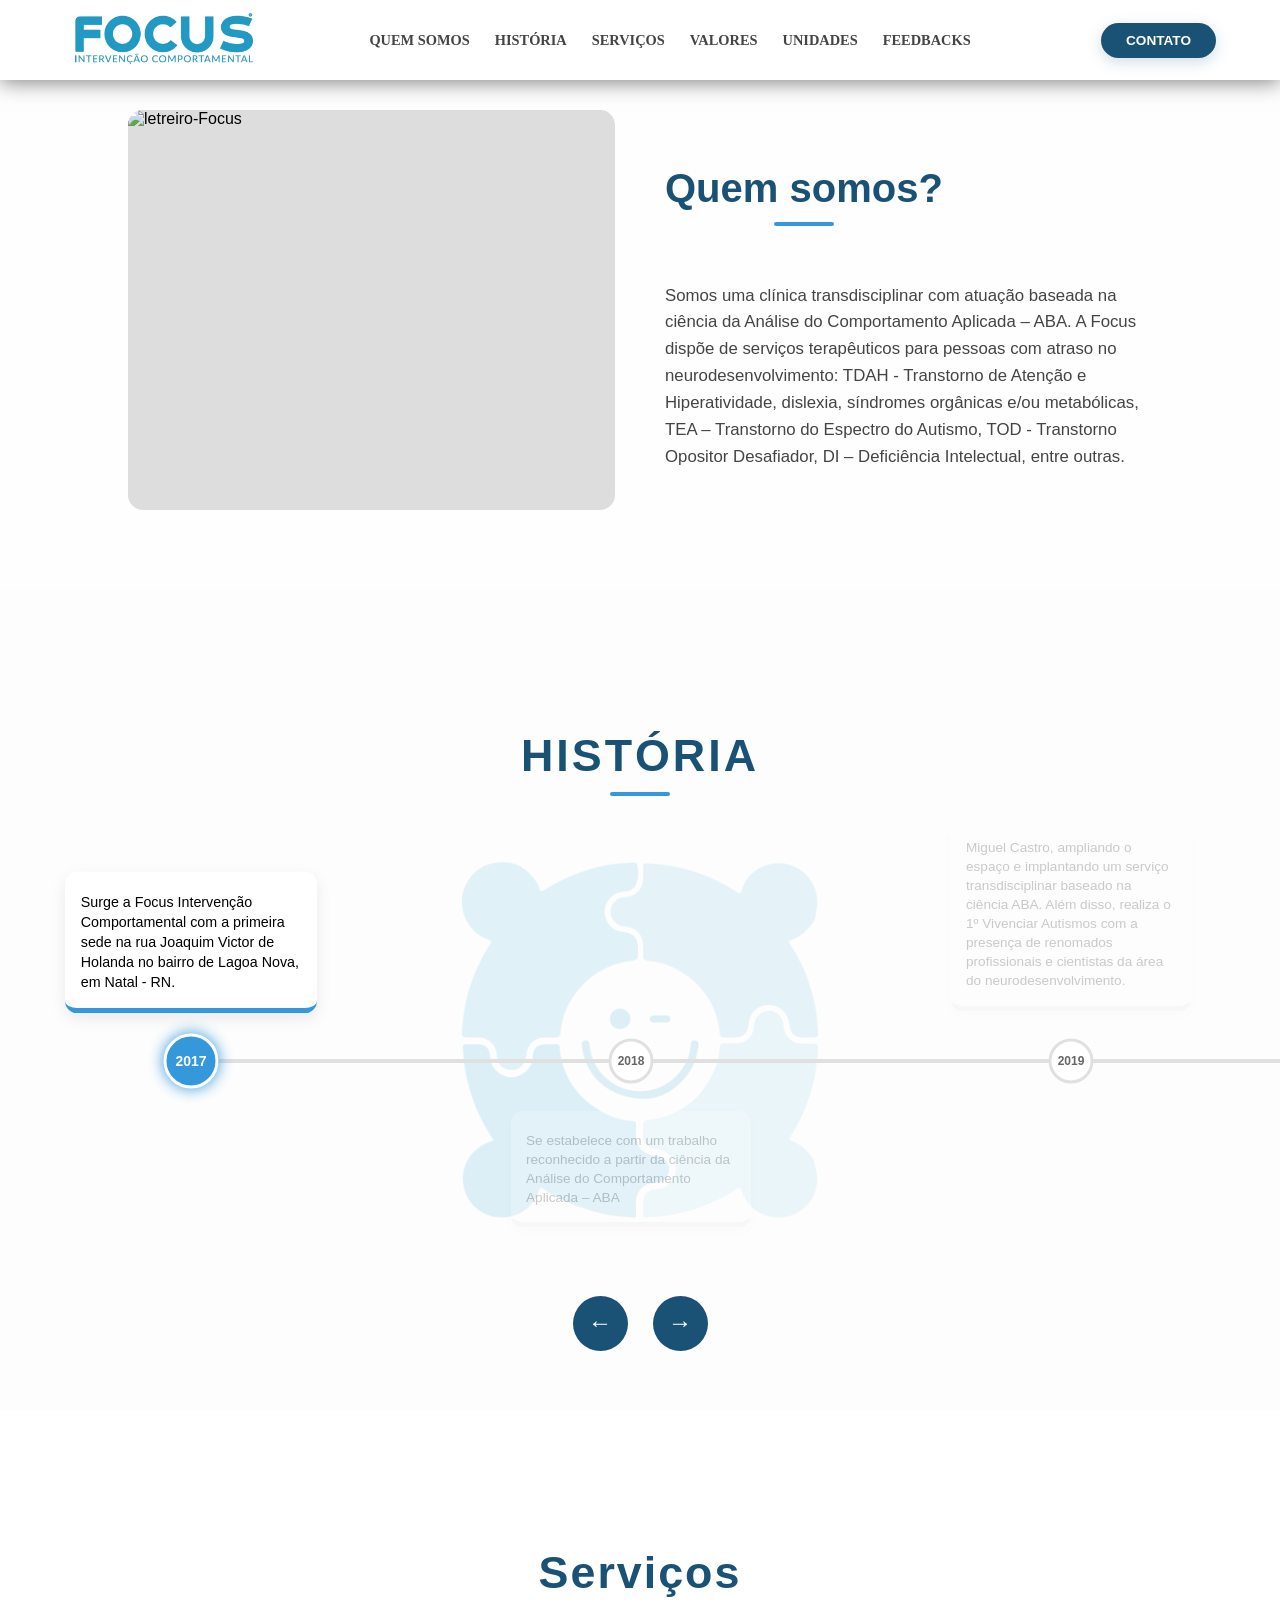
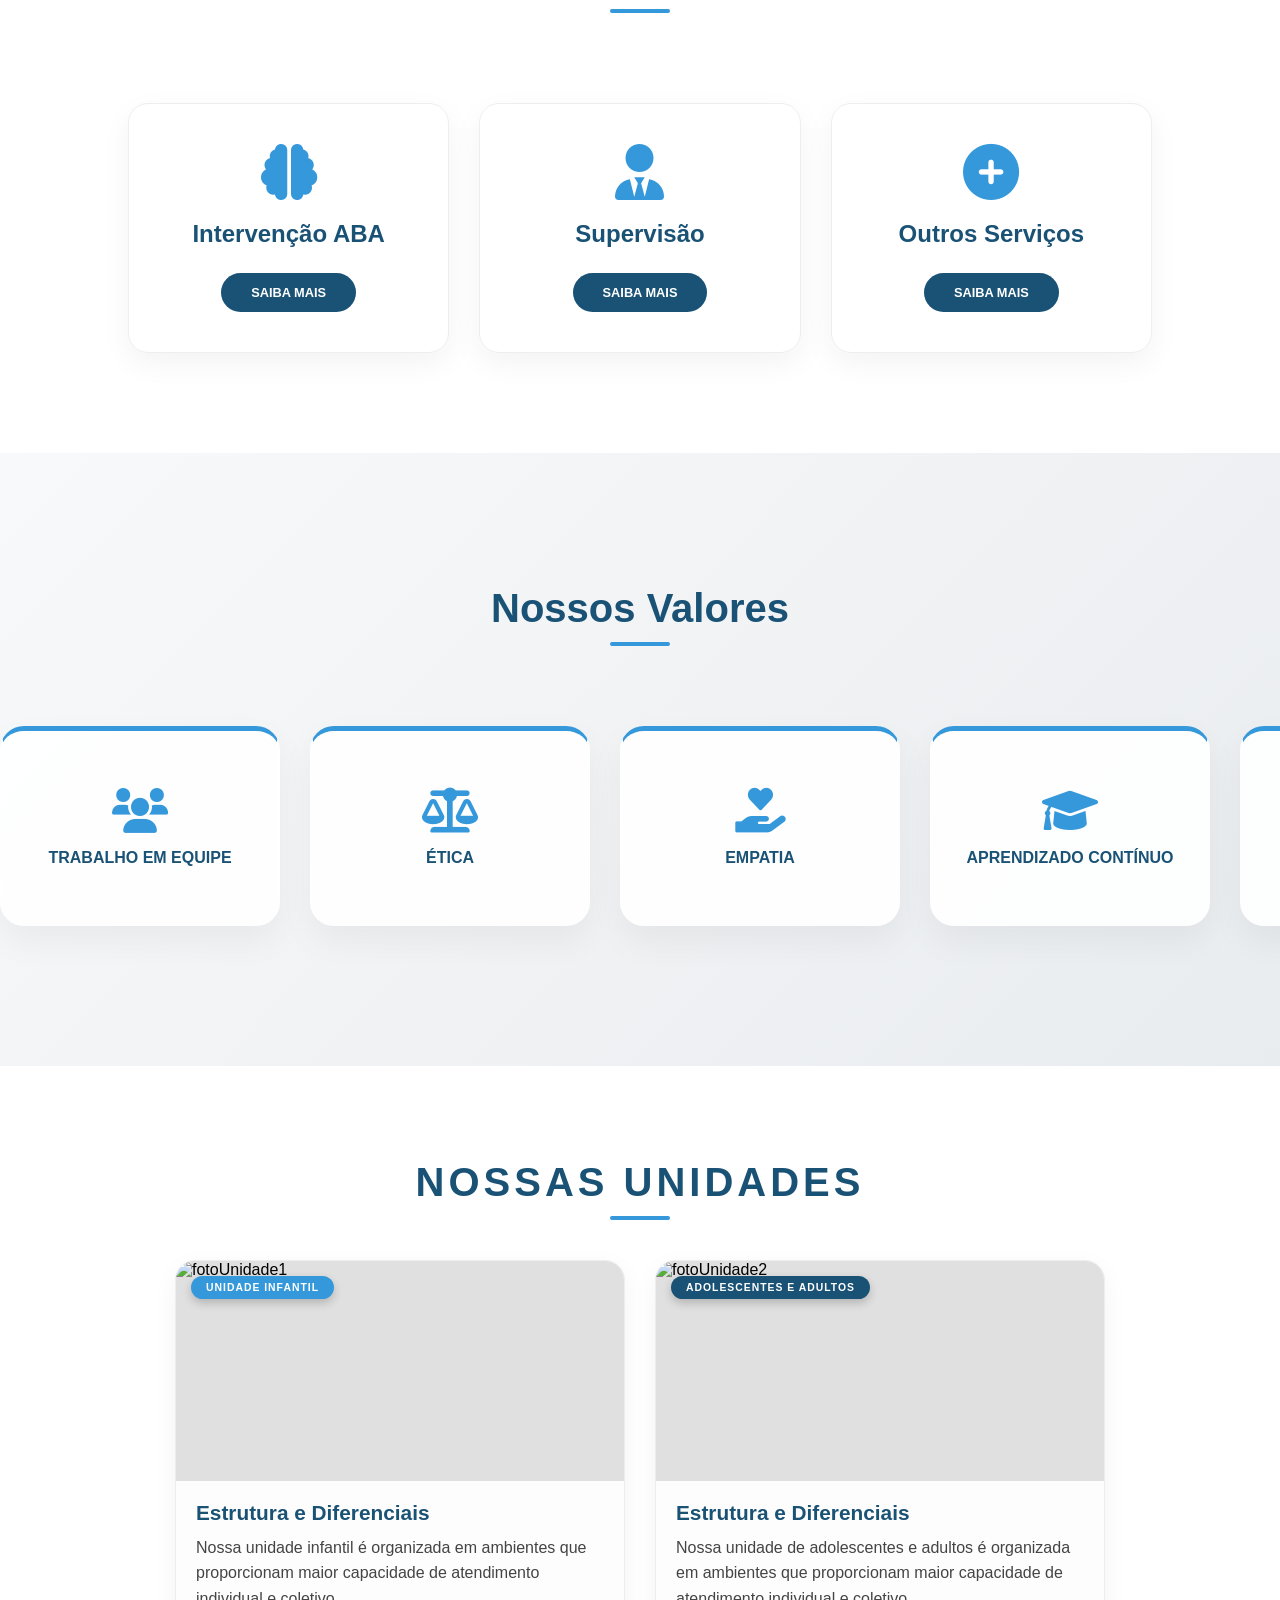
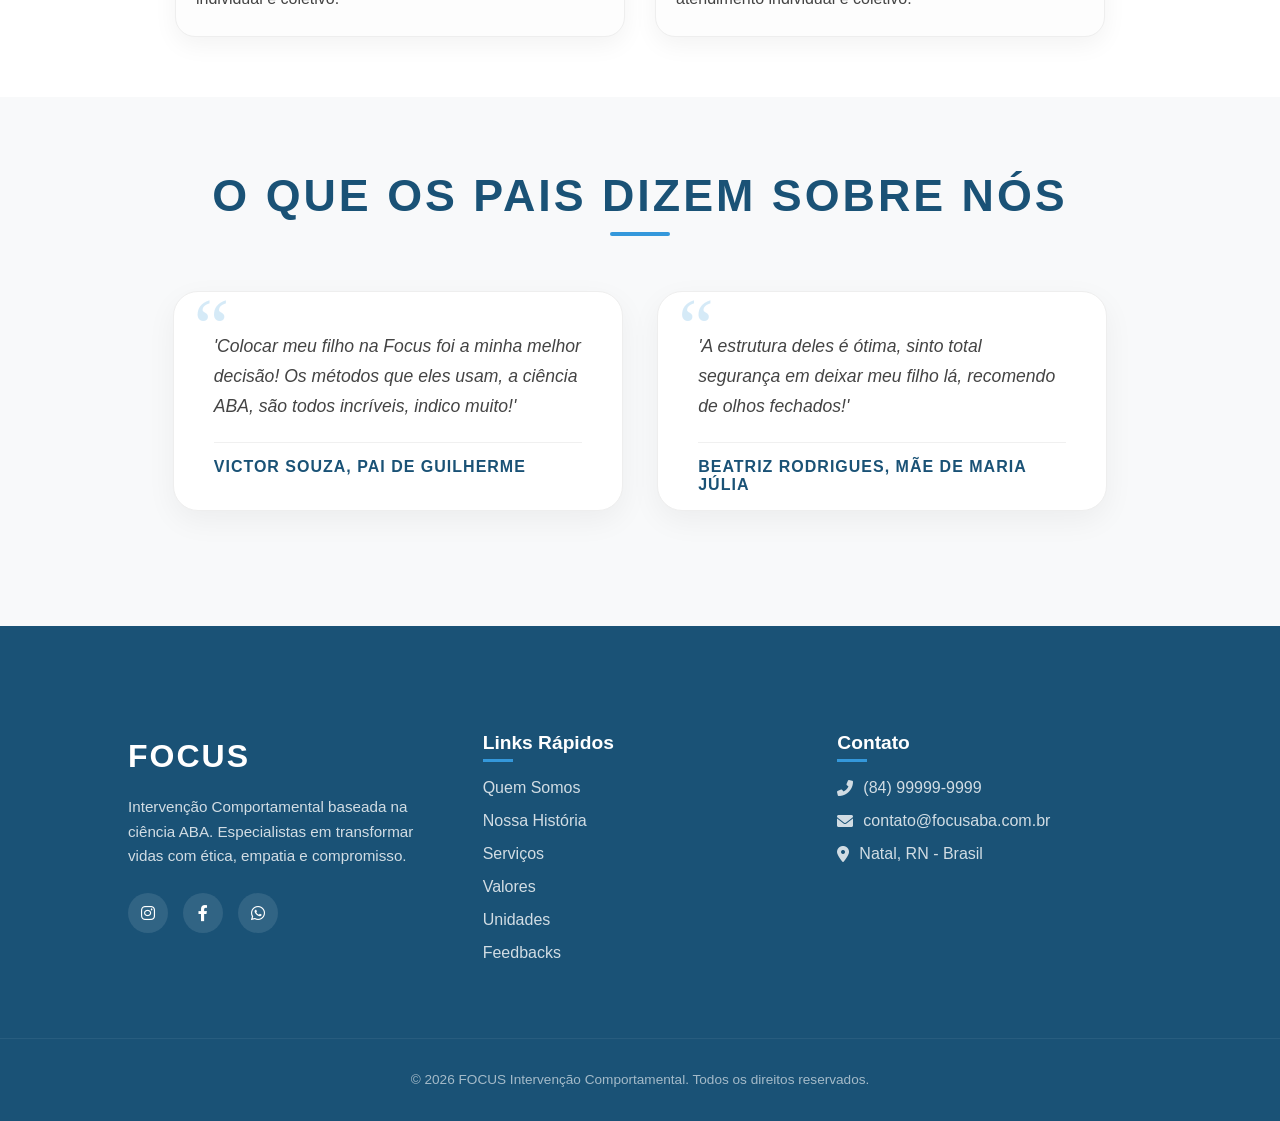
==== commit 1dca12d6: "Add files via upload" ====
--- a/index.html
+++ b/index.html
@@ -1,1457 +1,1358 @@
-<!DOCTYPE html>
-<html lang="pt-PT">
-<head>
-    <meta charset="UTF-8">
-    <meta name="viewport" content="width=device-width, initial-scale=1.0">
-    <title>FOCUS - Intervenção Comportamental</title>
-    <link rel="icon" type="image/png" href="logoFocus.png" >
-    
-    <link rel="stylesheet" href="https://cdnjs.cloudflare.com/ajax/libs/font-awesome/6.0.0/css/all.min.css">
-    
-    <style>
-    :root {
-        --primary: #1a5276;
-        --accent: #3498db;
-        --path-bg: #e0e0e0;
-        --text-color: #444;
-        --card-width: 320px;
-    }
-
-    html {
-    scroll-behavior: smooth;
-    
-    }
-
-    body {
-        font-family: 'Segoe UI', Tahoma, Geneva, Verdana, sans-serif;
-        background-color: #f8f9fa;
-        margin: 0;
-        padding: 0;
-        overflow-x: hidden;
-    }
-
-    /* --- NAVBAR --- */
-    /* --- NAVBAR MODERNA COM MENU HAMBÚRGUER --- */
-.navbar {
-    position: fixed;
-    top: 0;
-    left: 0;
-    width: 100%;
-    background: rgba(255, 255, 255, 0.95);
-    backdrop-filter: blur(10px);
-    box-shadow: 0 2px 20px rgba(0,0,0,0.5);
-    z-index: 1000;
-    height: 80px;
-    display: flex;
-    align-items: center;
-    font-family: 'Segoe UI' ;
-}
-
-.navbar-container {
-    width: 100%;
-    max-width: 1400px;
-    margin: 0 auto;
-    padding: 0 5%;
-    display: flex;
-    justify-content: space-between;
-    align-items: center;
-}
-
-/* Ajuste da Logo no Navbar */
-.logo a {
-    display: flex;
-    align-items: center;
-    text-decoration: none;
-}
-
-.logo img {
-    height: 200px; /* Altura ideal para o navbar de 80px */
-    width: auto;  /* Mantém a proporção original */
-    object-fit: contain;
-    transition: transform 0.3s ease;
-}
-
-.logo img:hover {
-    transform: scale(1.05); /* Leve efeito ao passar o mouse */
-}
-
-/* No mobile, podemos diminuir um pouco */
-@media (max-width: 768px) {
-    .logo img {
-        height: 45px;
-    }
-}
-
-.logo {
-    display: flex;
-    flex-direction: column;
-    line-height: 1;
-}
-
-.logo strong {
-    color: var(--primary);
-    font-size: 1.8rem;
-    letter-spacing: 2px;
-}
-
-.logo span {
-    font-size: 0.65rem;
-    text-transform: uppercase;
-    color: var(--accent);
-    font-weight: 700;
-    letter-spacing: 1px;
-}
-
-.nav-links {
-    display: flex;
-    list-style: none;
-    gap: 25px;
-    margin: 0;
-    padding: 0;
-    align-items: center;
-}
-
-.nav-links a {
-    text-decoration: none;
-    color: var(--text-color);
-    font-weight: 600;
-    font-size: 0.9rem;
-    transition: 0.3s;
-    position: relative;
-    text-transform: uppercase;
-}
-
-.nav-links a::after {
-    content: '';
-    position: absolute;
-    bottom: -5px;
-    left: 0;
-    width: 0;
-    height: 2px;
-    background: var(--accent);
-    transition: 0.3s;
-}
-
-.nav-links a:hover { color: var(--primary); }
-.nav-links a:hover::after { width: 100%; }
-
-.btn-contato, .btn-contato-mobile {
-    background-color: var(--primary);
-    color: white;
-    border: none;
-    padding: 10px 25px;
-    border-radius: 50px;
-    font-weight: 700;
-    font-size: 0.85rem;
-    cursor: pointer;
-    transition: 0.3s;
-    text-transform: uppercase;
-    box-shadow: 0 4px 15px rgba(26, 82, 118, 0.2);
-}
-
-.btn-contato-mobile { display: none; } /* Escondido no Desktop */
-
-.btn-contato:hover {
-    background-color: var(--accent);
-    transform: translateY(-2px);
-}
-
-/* Estilo do Menu Hambúrguer */
-.menu-toggle {
-    display: none;
-    cursor: pointer;
-}
-
-.bar {
-    display: block;
-    width: 25px;
-    height: 3px;
-    margin: 5px auto;
-    transition: all 0.3s ease-in-out;
-    background: var(--primary);
-}
-
-/* RESPONSIVIDADE (MOBILE) */
-@media (max-width: 1024px) {
-    .menu-toggle { display: block; z-index: 1001; }
-    
-    .menu-toggle.active .bar:nth-child(2) { opacity: 0; }
-    .menu-toggle.active .bar:nth-child(1) { transform: translateY(8px) rotate(45deg); }
-    .menu-toggle.active .bar:nth-child(3) { transform: translateY(-8px) rotate(-45deg); }
-
-    .nav-links {
-        position: fixed;
-        left: -100%;
-        top: 80px;
-        flex-direction: column;
-        background: white;
-        width: 100%;
-        height: calc(100vh - 80px);
-        text-align: center;
-        transition: 0.3s;
-        box-shadow: 0 10px 20px rgba(0,0,0,0.05);
-        padding: 40px 0;
-        gap: 40px;
-    }
-
-    .nav-links.active { left: 0; }
-    .btn-contato { display: none; }
-    .btn-contato-mobile { display: block; width: 200px; margin: 0 auto; }
-}
-
-    /* --- QUEM SOMOS --- */
-    .quemSomos {
-        display: grid;
-        grid-template-columns: 1fr 1fr;
-        align-items: center;
-        gap: 50px;
-        padding: 160px 10% 80px 10%;
-        background-image: linear-gradient(rgba(255,255,255,0.85), rgba(255,255,255,0.85)), url('logo Focus .jpg');
-        background-attachment: fixed;
-        background-position: center;
-        background-repeat: no-repeat;
-        background-size: contain;
-        margin-top: -50px;
-    }
-
-    .foto-placeholder {
-        width: 100%;
-        height: 400px;
-        background: #ddd;
-        border-radius: 15px;
-        display: flex;
-        align-items: center;
-        justify-content: center;
-    }
-
-    .h1QuemSomos { color: var(--primary); font-size: 2.5rem; margin-bottom: 20px; }
-    .pQuemSomos { color: var(--text-color); line-height: 1.6; font-size: 1.05rem; }
-
-    /* --- LINHA DO TEMPO CORRIGIDA --- */
-    .timeline-section {
-    background: #fdfdfd;
-    position: relative;
-    overflow: hidden;
-    display: flex;
-    flex-direction: column;
-    justify-content: center; /* Centraliza o conteúdo verticalmente na tela */
-    align-items: center;
-    padding: 20px 0;
-    box-sizing: border-box;
-    min-height: 100vh; /* Garante que ocupe a altura da tela */
-}
-
-.timeline-section::before {
-    content: "";
-    position: absolute;
-    top: 50%;
-    left: 50%;
-    transform: translate(-50%, -50%);
-    width: 500px; 
-    height: 600px;
-    background-image: url('logoFocus.png'); 
-    background-size: contain;
-    background-repeat: no-repeat;
-    background-position: center;
-    opacity: 0.15; 
-    z-index: 0;
-    pointer-events: none;
-}
-
-.timeline-title, 
-.maze-horizontal-scroll, 
-.nav-container-timeline {
-    position: relative;
-    z-index: 2;
-}
-
-.timeline-title {
-    text-align: center;
-    color: var(--primary);
-    font-size: 2.8rem;
-    font-weight: bold;
-    letter-spacing: 3px;
-    margin: 0 0 10px 0; /* Margem reduzida */
-    z-index: 10;
-}
-
-.maze-horizontal-scroll {
-    display: flex;
-    align-items: center;
-    overflow-x: auto;
-    width: 100%;
-    height: 450px; /* Altura ajustada para caber tudo na tela */
-    scrollbar-width: none;
-    scroll-behavior: smooth;
-    position: relative;
-}
-
-.maze-horizontal-scroll::-webkit-scrollbar { display: none; }
-
-.maze-wrapper {
-    display: flex;
-    align-items: center;
-    padding: 0 10%; /* Padding reduzido para visualização melhor */
-    height: 100%;
-    position: relative;
-    min-width: fit-content;
-}
-
-.timeline-track {
-    position: absolute;
-    height: 4px;
-    background: var(--path-bg);
-    top: 50%;
-    transform: translateY(-50%);
-    z-index: 1;
-}
-
-.maze-progress {
-    position: absolute;
-    height: 100%;
-    background: var(--accent);
-    width: 0;
-    left: 0;
-    z-index: 2;
-    transition: width 0.3s ease-out;
-}
-
-.node {
-    position: relative;
-    width: var(--card-width);
-    margin-right: 120px;
-    flex-shrink: 0;
-    z-index: 3;
-    display: flex;
-    justify-content: center;
-}
-
-.node:last-child { margin-right: 0; }
-
-.card {
-    background: white;
-    padding: 15px; /* Reduzido de 20px para economizar espaço */
-    border-radius: 12px;
-    box-shadow: 0 5px 15px rgba(0,0,0,0.08);
-    width: 240px; /* Reduzido para ficar mais delicado */
-    position: absolute;
-    border-bottom: 5px solid var(--path-bg);
-    transition: 0.4s ease;
-    opacity: 0.2;
-    max-height: 250px; /* Aumentado levemente para textos longos */
-    overflow-y: auto;
-}
-
-.card span.year {
-    font-size: 0.9rem;
-    font-weight: bold;
-    display: block;
-    margin-bottom: 5px;
-}
-
-.card p {
-    font-size: 0.85rem; /* Diminuído para caber mais texto */
-    line-height: 1.4;
-    margin: 0;
-}
-
-.node:nth-child(odd) .card { top: 50px; } 
-.node:nth-child(even) .card { bottom: 50px; }
-
-.dot {
-    width: 45px; 
-    height: 45px; 
-    background: white;
-    border: 3px solid var(--path-bg);
-    border-radius: 50%;
-    position: absolute;
-    top: 50%;
-    left: 50%;
-    transform: translate(-50%, -50%);
-    z-index: 5;
-    display: flex;
-    align-items: center;
-    justify-content: center;
-    font-size: 12px;
-    font-weight: bold;
-    color: #666;
-    transition: all 0.3s ease;
-}
-
-.node.active .card { 
-    border-bottom-color: var(--accent); 
-    opacity: 1; 
-    transform: scale(1.05);
-    z-index: 100;
-}
-
-.node.active .dot { 
-    background: var(--accent); 
-    border-color: white; 
-    color: white; 
-    box-shadow: 0 0 15px var(--accent); 
-    width: 55px; 
-    height: 55px;
-    font-size: 14px;
-}
-
-.nav-container-timeline {
-    margin-top: 10px;
-    display: flex;
-    justify-content: center;
-    gap: 25px;
-    z-index: 100;
-}
-
-.nav-btn {
-    background: var(--primary);
-    color: white;
-    border: none;
-    width: 55px;
-    height: 55px;
-    border-radius: 50%;
-    cursor: pointer;
-    display: flex;
-    align-items: center;
-    justify-content: center;
-    font-size: 24px;
-    transition: 0.3s ease;
-}
-
-@media (max-width: 768px) {
-    .timeline-title {
-        font-size: 2rem;
-    }
-    .node {
-        margin-right: 60px;
-    }
-    :root {
-        --card-width: 220px;
-    }
-    .dot {
-        width: 38px;
-        height: 38px;
-        font-size: 10px;
-    }
-    .timeline-section::before {
-        width: 300px;
-        height: 300px;
-    }
-
-    @media (max-width: 768px) {
-    .card {
-        width: 200px;
-        padding: 12px;
-    }
-    
-    .card p {
-        font-size: 0.75rem;
-    }
-
-    .node:nth-child(odd) .card { top: 45px; }
-    .node:nth-child(even) .card { bottom: 45px; }
-}
-}
-
-    /* --- SEÇÃO SERVIÇOS --- */
-    .sectionServicos {
-        padding: 100px 10%;
-        background-color: #ffffff;
-        display: flex;
-        flex-direction: column;
-        align-items: center;
-        position: relative;
-        overflow: hidden;
-        margin-top: -80px;
-    }
-
-    .bg-logo-destaque {
-        position: absolute;
-        top: 50%;
-        left: 50%;
-        transform: translate(-50%, -50%);
-        width: 70%;
-        height: 50%;
-        background-image: url('Logos FocusHORIZONTAL.png');
-        background-repeat: no-repeat;
-        background-position: center;
-        background-size: contain;
-        opacity: 0.07;
-        z-index: 1;
-        pointer-events: none;
-    }
-
-    .divServicos { margin-bottom: 50px; z-index: 2; text-align: center; }
-    .h2servicos { color: var(--primary); font-size: 2.8rem; font-weight: bold; letter-spacing: 2px; }
-
-    .services-container {
-        display: flex;
-        justify-content: center;
-        gap: 30px;
-        width: 100%;
-        max-width: 1200px;
-        z-index: 2;
-    }
-
-    .node_servico { flex: 1; display: flex; min-width: 300px; }
-
-    .cardServico {
-        background: rgba(255, 255, 255, 0.9);
-        padding: 40px 30px;
-        border-radius: 20px;
-        border: 1px solid #eee;
-        box-shadow: 0 10px 30px rgba(0,0,0,0.05);
-        transition: all 0.4s ease;
-        display: flex;
-        flex-direction: column;
-        align-items: center;
-        text-align: center;
-        width: 100%;
-    }
-
-    .cardServico:hover {
-        transform: translateY(-12px);
-        border-color: var(--accent);
-        box-shadow: 0 15px 35px rgba(0,0,0,0.1);
-    }
-
-    .service-icon {
-        font-size: 3.5rem;
-        color: var(--accent);
-        margin-bottom: 20px;
-    }
-
-    .cardServico span {
-        font-size: 1.5rem;
-        font-weight: bold;
-        color: var(--primary);
-        margin-bottom: 25px;
-        display: block;
-    }
-
-    .cardServico button {
-        background-color: var(--primary);
-        color: white;
-        border: none;
-        padding: 12px 30px;
-        border-radius: 50px;
-        font-weight: bold;
-        cursor: pointer;
-        transition: 0.3s;
-        text-transform: uppercase;
-        font-size: 0.8rem;
-        margin-top: auto;
-    }
-
-    .cardServico button:hover { background-color: var(--accent); }
-
-    @media (max-width: 992px) {
-        .services-container { flex-direction: column; align-items: center; }
-    }
-
- /* --- NOSSOS VALORES --- */
-    .tituloValores{color: var(--primary); font-size: 2.5rem; margin-bottom: 20px;}
-
-    .nossosValores-container {
-        padding: 100px 0;
-        background: linear-gradient(135deg, #f8f9fa 0%, #e9ecef 100%);
-        text-align: center;
-        overflow: hidden;
-    }
-
-    .valores-viewport { width: 100%; overflow: hidden; padding: 40px 0; }
-    .valores-slider { display: flex; gap: 30px; width: max-content; animation: scrollAutomático 30s linear infinite; }
-    
-    @keyframes scrollAutomático {
-        0% { transform: translateX(0); }
-        100% { transform: translateX(-50%); }
-    }
-
-    .cardValores {
-        background: rgba(255, 255, 255, 0.9);
-        padding: 40px 20px;
-        border-radius: 24px;
-        border: 1px solid rgba(255, 255, 255, 0.3);
-        box-shadow: 0 15px 35px rgba(0,0,0,0.05);
-        transition: 0.4s;
-        display: flex;
-        flex-direction: column;
-        align-items: center;
-        justify-content: center;
-        height: 200px;
-        width: 280px;
-    }
-
-    .valor-icon {
-        font-size: 2.8rem;
-        color: var(--accent);
-        margin-bottom: 15px;
-        transition: 0.4s;
-    }
-
-    .cardValores p { margin: 0; color: var(--primary); font-weight: 700; text-transform: uppercase; }
-
-    .cardValores:hover {
-        transform: translateY(-15px);
-        background: var(--primary);
-    }
-
-    .cardValores:hover p, .cardValores:hover .valor-icon { color: white; }
-
-/* --- SEÇÃO UNIDADES (COMPLETA) --- */
-.unidades-container {
-    padding: 60px 0; /* Reduzido o padding vertical da seção */
-    background-color: #ffffff;
-    text-align: center;
-}
-
-.tituloUnidades {
-    color: var(--primary);
-    font-size: 2.5rem; /* Levemente menor para ganhar espaço */
-    font-weight: 800;
-    margin-bottom: 40px; /* Espaço reduzido entre título e cards */
-    text-transform: uppercase;
-    letter-spacing: 4px;
-    position: relative;
-    display: inline-block;
-}
-
-.tituloUnidades::after {
-    content: '';
-    width: 60px;
-    height: 4px;
-    background: var(--accent);
-    position: absolute;
-    bottom: -10px;
-    left: 50%;
-    transform: translateX(-50%);
-    border-radius: 2px;
-}
-
-.unidades {
-    display: flex;
-    justify-content: center;
-    gap: 30px;
-    padding: 0 10%;
-    max-width: 1200px; /* Reduzido para os cards não ficarem tão largos */
-    margin: 0 auto;
-}
-
-.unidade1, .unidade2 {
-    flex: 1;
-    max-width: 450px; /* Limita a largura máxima dos cards */
-    background: #fdfdfd;
-    border-radius: 20px;
-    overflow: hidden;
-    box-shadow: 0 8px 25px rgba(0,0,0,0.05);
-    transition: all 0.4s cubic-bezier(0.165, 0.84, 0.44, 1);
-    border: 1px solid #eee;
-    display: flex;
-    flex-direction: column;
-    text-align: left;
-    position: relative;
-}
-
-/* Hover controlado para não cobrir o título */
-.unidade1:hover, .unidade2:hover {
-    transform: translateY(-5px); /* Movimento mais sutil */
-    box-shadow: 0 15px 35px rgba(26, 82, 118, 0.1);
-    border-color: var(--accent);
-}
-
-.unidades img {
-    width: 100%;
-    height: 220px; /* Imagem significativamente menor (era 350px) */
-    object-fit: cover;
-    background-color: #e0e0e0;
-    transition: 0.5s;
-}
-
-.h3unidades {
-    color: var(--primary);
-    font-size: 1.3rem; /* Título interno menor */
-    margin: 20px 20px 10px 20px;
-    font-weight: 700;
-}
-
-.unidades p {
-    color: var(--text-color);
-    line-height: 1.6;
-    margin: 0 20px 25px 20px;
-    font-size: 1rem; /* Texto menor para compactar o card */
-}
-
-/* Etiquetas menores e mais discretas */
-.unidade1::before, .unidade2::before {
-    position: absolute;
-    top: 15px;
-    left: 15px;
-    padding: 6px 15px;
-    border-radius: 50px;
-    font-size: 0.65rem;
-    font-weight: 800;
-    z-index: 10;
-    letter-spacing: 1px;
-    box-shadow: 0 4px 10px rgba(0,0,0,0.2);
-}
-
-.unidade1::before {
-    content: "UNIDADE INFANTIL";
-    background: var(--accent);
-    color: white;
-}
-
-.unidade2::before {
-    content: "ADOLESCENTES E ADULTOS";
-    background: var(--primary);
-    color: white;
-}
-
-/* Ajuste para telas menores */
-@media (max-width: 992px) {
-    .unidades {
-        flex-direction: column;
-        align-items: center;
-        padding: 0 5%;
-    }
-    .unidade1, .unidade2 {
-        width: 100%;
-        max-width: 400px;
-    }
-    .unidades img {
-        height: 200px;
-    }
-}
-
-/* Responsividade */
-@media (max-width: 992px) {
-    .unidades {
-        flex-direction: column;
-        padding: 0 5%;
-    }
-    .unidades img {
-        height: 280px;
-    }
-    .tituloUnidades {
-        font-size: 2.2rem;
-    }
-}
-
-/* --- SEÇÃO FEEDBACK --- */
-.feedback {
-    padding: 100px 10%;
-    background-color: #f8f9fa;
-    text-align: center;
-}
-
-.tituloFeedback {
-    color: var(--primary);
-    font-size: 2.8rem;
-    font-weight: 800;
-    margin-bottom: 60px;
-    text-transform: uppercase;
-    letter-spacing: 3px;
-    position: relative;
-    display: inline-block;
-    margin-top: -50px;
-}
-
-.tituloFeedback::after {
-    content: '';
-    width: 50px;
-    height: 4px;
-    background: var(--accent);
-    position: absolute;
-    bottom: -10px;
-    left: 50%;
-    transform: translateX(-50%);
-    border-radius: 2px;
-}
-
-/* Alinhamento dos Nodes */
-.nodeFeedback {
-    display: inline-block;
-    vertical-align: top;
-    width: 100%;
-    max-width: 450px;
-    margin: 15px;
-    text-align: left;
-}
-
-.cardFeedback {
-    background: white;
-    padding: 40px;
-    border-radius: 25px;
-    box-shadow: 0 10px 30px rgba(0,0,0,0.05);
-    border: 1px solid #eee;
-    position: relative;
-    height: 220px; /* Altura fixa para alinhar os cards */
-    display: flex;
-    flex-direction: column;
-    justify-content: space-between;
-    transition: transform 0.3s ease;
-}
-
-.cardFeedback:hover {
-    transform: translateY(-10px);
-    border-color: var(--accent);
-}
-
-/* Ícone de aspas decorativo */
-.cardFeedback::before {
-    content: "\201C";
-    position: absolute;
-    top: -10px;
-    left: 20px;
-    font-size: 5rem;
-    color: var(--accent);
-    opacity: 0.2;
-    font-family: serif;
-}
-
-.pFeedback {
-    color: var(--text-color);
-    font-style: italic;
-    font-size: 1.1rem;
-    line-height: 1.7;
-    margin: 0;
-    position: relative;
-    z-index: 1;
-}
-
-.nomeFeedback {
-    color: var(--primary);
-    font-size: 1rem;
-    font-weight: 700;
-    margin: 20px 0 0 0;
-    padding-top: 15px;
-    border-top: 1px solid #f0f0f0;
-    text-transform: uppercase;
-    letter-spacing: 1px;
-}
-
-/* Responsividade */
-@media (max-width: 768px) {
-    .feedback {
-        padding: 60px 5%;
-    }
-    .tituloFeedback {
-        font-size: 2rem;
-    }
-    .nodeFeedback {
-        margin: 15px 0;
-    }
-    .cardFeedback {
-        height: auto; /* No mobile, deixa a altura livre */
-    }
-}
-
-/* --- FOOTER --- */
-.footer {
-    background-color: var(--primary);
-    color: white;
-    padding: 80px 0 20px 0;
-    font-family: 'Segoe UI', sans-serif;
-}
-
-.footer-container {
-    display: flex;
-    justify-content: space-between;
-    gap: 40px;
-    padding: 0 10%;
-    max-width: 1400px;
-    margin: 0 auto;
-    flex-wrap: wrap;
-}
-
-.footer-column {
-    flex: 1;
-    min-width: 250px;
-}
-
-.footer-logo {
-    font-size: 2rem;
-    font-weight: 800;
-    margin-bottom: 20px;
-    letter-spacing: 2px;
-}
-
-.footer-description {
-    line-height: 1.6;
-    opacity: 0.8;
-    font-size: 0.95rem;
-    margin-bottom: 25px;
-}
-
-.footer-title {
-    font-size: 1.2rem;
-    font-weight: 700;
-    margin-bottom: 25px;
-    position: relative;
-}
-
-.footer-title::after {
-    content: '';
-    width: 30px;
-    height: 3px;
-    background: var(--accent);
-    position: absolute;
-    bottom: -8px;
-    left: 0;
-}
-
-/* Links e Listas */
-.footer-links, .footer-contact {
-    list-style: none;
-    padding: 0;
-}
-
-.footer-links li, .footer-contact li {
-    margin-bottom: 15px;
-    opacity: 0.8;
-    transition: 0.3s;
-    display: flex;
-    align-items: center;
-    gap: 10px;
-}
-
-.footer-links a {
-    color: white;
-    text-decoration: none;
-}
-
-.footer-links li:hover {
-    opacity: 1;
-    transform: translateX(5px);
-    color: var(--accent);
-}
-
-.footer-links a:hover {
-    color: var(--accent);
-}
-
-/* Redes Sociais */
-.footer-socials {
-    display: flex;
-    gap: 15px;
-}
-
-.footer-socials a {
-    width: 40px;
-    height: 40px;
-    background: rgba(255, 255, 255, 0.1);
-    display: flex;
-    align-items: center;
-    justify-content: center;
-    border-radius: 50%;
-    color: white;
-    text-decoration: none;
-    transition: 0.3s;
-}
-
-.footer-socials a:hover {
-    background: var(--accent);
-    transform: translateY(-3px);
-}
-
-/* Rodapé Final */
-.footer-bottom {
-    text-align: center;
-    margin-top: 60px;
-    padding-top: 20px;
-    border-top: 1px solid rgba(255, 255, 255, 0.1);
-    font-size: 0.85rem;
-    opacity: 0.6;
-}
-
-/* Responsividade */
-@media (max-width: 768px) {
-    .footer-container {
-        flex-direction: column;
-        text-align: center;
-    }
-    .footer-title::after {
-        left: 50%;
-        transform: translateX(-50%);
-    }
-    .footer-links li, .footer-contact li {
-        justify-content: center;
-    }
-    .footer-socials {
-        justify-content: center;
-    }
-}
-
-/* --- ESTILO PADRÃO PARA TÍTULOS COM LINHA --- */
-.h1QuemSomos, 
-.timeline-title, 
-.h2servicos, 
-.tituloValores, 
-.tituloUnidades, 
-.tituloFeedback {
-    position: relative;
-    display: inline-block;
-    padding-bottom: 15px; /* Espaço para a linha não colar no texto */
-    margin-bottom: 40px;  /* Espaço entre o título e o conteúdo abaixo */
-    text-align: center;
-}
-
-/* Criando a linha azul abaixo dos títulos */
-.h1QuemSomos::after, 
-.timeline-title::after, 
-.h2servicos::after, 
-.tituloValores::after, 
-.tituloUnidades::after, 
-.tituloFeedback::after {
-    content: '';
-    position: absolute;
-    bottom: 0;
-    left: 50%;
-    transform: translateX(-50%);
-    width: 60px;         /* Largura da linha */
-    height: 4px;         /* Grossura da linha */
-    background-color: var(--accent); /* Cor azul definida no seu :root */
-    border-radius: 2px;
-}
-
- @media (max-width: 1024px) {
-        .navbar-container {
-            display: flex;
-            justify-content: space-between; /* Garante que a logo fique na esquerda e o menu na direita */
-            align-items: center;
-            width: 100%;
-            padding: 0 5%;
-        }
-
-        .logo img {
-            height: 65px !important; /* Aumenta o tamanho da logo */
-            width: auto;
-        }
-
-        .menu-toggle {
-            display: block !important;
-            margin-left: auto; /* Reforça o posicionamento à direita */
-            padding: 10px;
-            z-index: 1001;
-        }
-
-        .nav-action {
-            display: none; /* Remove elementos que podem empurrar o menu para o centro */
-        }
-
-        .nav-links {
-            position: fixed;
-            left: -100%;
-            top: 80px;
-            flex-direction: column;
-            background: white;
-            width: 100%;
-            height: calc(100vh - 80px);
-            text-align: center;
-            transition: 0.3s;
-            box-shadow: 0 10px 20px rgba(0,0,0,0.05);
-            padding: 40px 0;
-            gap: 40px;
-        }
-
-        .nav-links.active {
-            left: 0;
-        }
-    }
-
-    /* Ajuste extra para telas muito pequenas */
-    @media (max-width: 480px) {
-        .logo img {
-            height: 55px !important;
-        }
-    }
-    </style>
-</head>
-<body>
-
-   <nav class="navbar">
-    <div class="navbar-container">
-        <div class="logo">
-        <a href="#">
-        <img src="TIPOLOGIAFOCUS (1).png" alt="Logo FOCUS Intervenção Comportamental">
-    </a>
-</div>
-
-        <div class="menu-toggle" id="mobile-menu">
-            <span class="bar"></span>
-            <span class="bar"></span>
-            <span class="bar"></span>
-        </div>
-
-        <ul class="nav-links">
-            <li><a href="#quem-somos">Quem Somos</a></li>
-            <li><a href="#time-line">História</a></li>
-            <li><a href="#servicos">Serviços</a></li>
-            <li><a href="#nossos-valores">Valores</a></li>
-            <li><a href="#Unidades">Unidades</a></li>
-            <li><a href="#feedbacks">Feedbacks</a></li>
-            <li><button class="btn-contato-mobile">Contato</button></li>
-        </ul>
-
-        <div class="nav-action">
-            <button class="btn-contato">Contato</button>
-        </div>
-    </div>
-</nav>
-
-    <section class="quemSomos" id="quem-somos">
-        <div class="foto-placeholder">FOTO/LOGO</div>
-        <div class="texto-quem-somos">
-            <h1 class="h1QuemSomos">Quem somos?</h1>
-            <p class="pQuemSomos">Somos uma clínica transdisciplinar com atuação baseada na ciência da Análise do Comportamento Aplicada – ABA.
-A Focus dispõe de serviços terapêuticos para pessoas com atraso no neurodesenvolvimento: TDAH - Transtorno de Atenção e Hiperatividade, dislexia, síndromes orgânicas e/ou metabólicas, TEA – Transtorno do Espectro do Autismo, TOD - Transtorno Opositor Desafiador, DI – Deficiência Intelectual, entre outras.
-</p>
-        </div>
-    </section>
-
-    <section class="timeline-section" id="time-line">
-    <h2 class="timeline-title">HISTÓRIA</h2>
-    <div class="maze-horizontal-scroll" id="scrollContainer">
-        <div class="maze-wrapper">
-            <div class="timeline-track" id="timelineTrack">
-                <div class="maze-progress" id="progressLine"></div>
-            </div>
-            
-            <div class="node">
-                <div class="card"><span class="year"></span><p>Surge a Focus Intervenção Comportamental com a primeira sede na rua Joaquim Victor de Holanda no bairro de Lagoa Nova, em Natal - RN.</p></div>
-                <div class="dot">2017</div>
-            </div>
-
-            <div class="node">
-                <div class="card"><span class="year"></span><p>Se estabelece com um trabalho reconhecido a partir da ciência da Análise do Comportamento Aplicada – ABA</p></div>
-                <div class="dot">2018</div>
-            </div>
-
-            <div class="node">
-                <div class="card"><span class="year"></span><p>Muda-se para a nova sede na Av. Miguel Castro, ampliando o espaço e implantando um serviço transdisciplinar baseado na ciência ABA. Além disso, realiza o 1º Vivenciar Autismos com a presença de renomados profissionais e cientistas da área do neurodesenvolvimento.</p></div>
-                <div class="dot">2019</div>
-            </div>
-
-            <div class="node">
-                <div class="card"><span class="year"></span><p>Realiza o 2º Vivenciar Autismos ampliado de 4 horas para 24 horas, com temas variados e profissionais nacionais e internacionais, comprometidos com a ciência e o neurodesenvolvimento</p></div>
-                <div class="dot">2020</div>
-            </div>
-
-            <div class="node">
-                <div class="card"><span class="year"></span><p>Instala estrutura física independente para intervenção com adolescentes e adultos.</p></div>
-                <div class="dot">2021</div>
-            </div>
-
-            <div class="node">
-                <div class="card"><span class="year"></span><p>Realiza o 3º Vivenciar autismos com 24 horas de conteúdo científico e inovando com o protagonismo com autismo e famílias na apresentação de relatos e discussão de temas, tornando-se assim numa vivência única.</p></div>
-                <div class="dot">2022</div>
-            </div>
-
-            <div class="node">
-                <div class="card"><span class="year"></span><p>Inaugura nova unidade ampliada para intervenção de adolescentes e adultos, com o espaço pensado, planejado e projetado para o desenvlvimento de habilidades.</p></div>
-                <div class="dot">23/24</div>
-            </div>
-        </div>
-    </div>
-    <div class="nav-container-timeline">
-        <button class="nav-btn" onclick="goToStep(-1)">←</button>
-        <button class="nav-btn" onclick="goToStep(1)">→</button>
-    </div>
-</section>
-
-    <section class="sectionServicos" id="servicos">
-        <div class="bg-logo-destaque"></div>
-        <div class="divServicos">
-            <h2 class="h2servicos">Serviços</h2>
-        </div>
-        <div class="services-container">
-            <div class="node_servico">
-                <div class="cardServico">
-                    <i class="fas fa-brain service-icon"></i>
-                    <span>Intervenção ABA</span>
-                    <button class="buttonServico1" onclick="window.location.href='servico1.html'">Saiba mais</button>
-                </div>
-            </div>
-            <div class="node_servico">
-                <div class="cardServico">
-                    <i class="fas fa-user-tie service-icon"></i> <span>Supervisão</span>
-                    <button class="buttonServico2" onclick="window.location.href='servico2.html'">Saiba mais</button>
-                </div>
-            </div>
-            <div class="node_servico">
-                <div class="cardServico">
-                    <i class="fas fa-plus-circle service-icon"></i>
-                    <span>Outros Serviços</span>
-                    <button class="buttonServico3" onclick="window.location.href='servico3.html'">Saiba mais</button>
-                </div>
-            </div>
-        </div>
-    </section>
-
-    <section class="nossosValores-container" id="nossos-valores">
-    <h2 class="tituloValores">Nossos Valores</h2>
-    
-        <div class="valores-viewport">
-            <div class="valores-slider" id="valoresSlider">
-                <!-- Trabalho em equipe -->
-                <div class="nodeValores">
-                    <div class="cardValores" style="border-top: 5px solid #3498db;">
-                        <i class="fas fa-users valor-icon"></i>
-                        <p>Trabalho em equipe</p>
-                    </div>
-                </div>
-
-                <!-- Ética -->
-                <div class="nodeValores">
-                    <div class="cardValores" style="border-top: 5px solid #3498db;">
-                        <i class="fas fa-balance-scale valor-icon"></i>
-                        <p>Ética</p>
-                    </div>
-                </div>
-
-                <!-- Empatia -->
-                <div class="nodeValores">
-                    <div class="cardValores" style="border-top: 5px solid #3498db;">
-                        <i class="fas fa-hand-holding-heart valor-icon"></i>
-                        <p>Empatia</p>
-                    </div>
-                </div>
-
-                <!-- Aprendizado Contínuo -->
-                <div class="nodeValores">
-                    <div class="cardValores" style="border-top: 5px solid #3498db;">
-                        <i class="fas fa-graduation-cap valor-icon"></i>
-                        <p>Aprendizado Contínuo</p>
-                    </div>
-                </div>
-
-                <!-- Compromisso -->
-                <div class="nodeValores">
-                    <div class="cardValores" style="border-top: 5px solid #3498db;">
-                        <i class="fas fa-handshake valor-icon"></i>
-                        <p>Compromisso</p>
-                    </div>
-                </div>
-
-                <!-- Proatividade -->
-                <div class="nodeValores">
-                    <div class="cardValores" style="border-top: 5px solid #3498db;">
-                        <i class="fas fa-bolt valor-icon"></i>
-                        <p>Proatividade</p>
-                    </div>
-                </div>
-
-                <!-- Verdade e transparência -->
-                <div class="nodeValores">
-                    <div class="cardValores" style="border-top: 5px solid #3498db;">
-                        <i class="fas fa-eye valor-icon"></i>
-                        <p>Verdade e transparência</p>
-                    </div>
-                </div>
-
-                <!-- Repetição para o efeito de loop infinito -->
-                <div class="nodeValores">
-                    <div class="cardValores" style="border-top: 5px solid #3498db;">
-                        <i class="fas fa-users valor-icon"></i>
-                        <p>Trabalho em equipe</p>
-                    </div>
-                </div>
-                <div class="nodeValores">
-                    <div class="cardValores" style="border-top: 5px solid #3498db;">
-                        <i class="fas fa-balance-scale valor-icon"></i>
-                        <p>Ética</p>
-                    </div>
-                </div>
-                <div class="nodeValores">
-                    <div class="cardValores" style="border-top: 5px solid #3498db;">
-                        <i class="fas fa-hand-holding-heart valor-icon"></i>
-                        <p>Empatia</p>
-                    </div>
-                </div>
-                <div class="nodeValores">
-                    <div class="cardValores" style="border-top: 5px solid #3498db;">
-                        <i class="fas fa-graduation-cap valor-icon"></i>
-                        <p>Aprendizado Contínuo</p>
-                    </div>
-                </div>
-            </div>
-        </div>
-    </section>
-
-    <section class="unidades-container" id="Unidades">
-    <h2 class="tituloUnidades">Nossas Unidades</h2>
-    
-    <div class="unidades">
-        <div class="unidade1">
-            <img src="foto-unidade-infantil.jpg" alt="fotoUnidade1">
-            <h3 class="h3unidades">Estrutura e Diferenciais</h3>
-            <p>Nossa unidade infantil é organizada em ambientes que proporcionam maior capacidade de atendimento individual e coletivo.</p>
-        </div>
-
-        <div class="unidade2">
-            <img src="foto-unidade-adultos.jpg" alt="fotoUnidade2">
-            <h3 class="h3unidades">Estrutura e Diferenciais</h3>
-            <p>Nossa unidade de adolescentes e adultos é organizada em ambientes que proporcionam maior capacidade de atendimento individual e coletivo.</p>
-        </div>
-    </div>
-</section>
-
-<section class="feedback" id="feedbacks">
-    <h2 class="tituloFeedback">O que os pais dizem sobre nós</h2>
-    <div class="nodeFeedback">
-        <div class="cardFeedback">
-            <p class="pFeedback">'Colocar meu filho na Focus foi a minha melhor decisão! Os métodos que eles usam, a ciência ABA, são todos incríveis, indico muito!'</p>
-            <h3 class="nomeFeedback">Victor Souza, pai de Guilherme</h3>
-        </div>
-    </div>
-    <div class="nodeFeedback">
-        <div class="cardFeedback">
-            <p class="pFeedback">'A estrutura deles é ótima, sinto total segurança em deixar meu filho lá, recomendo de olhos fechados!'</p>
-            <h3 class="nomeFeedback">Beatriz Rodrigues, mãe de Maria Júlia</h3>
-        </div>
-    </div>
-</section>
-
-<footer class="footer">
-    <div class="footer-container">
-        <div class="footer-column">
-            <h3 class="footer-logo">FOCUS</h3>
-            <p class="footer-description">Intervenção Comportamental baseada na ciência ABA. Especialistas em transformar vidas com ética, empatia e compromisso.</p>
-            <div class="footer-socials">
-                <a href="#"><i class="fab fa-instagram"></i></a>
-                <a href="#"><i class="fab fa-facebook-f"></i></a>
-                <a href="#"><i class="fab fa-whatsapp"></i></a>
-            </div>
-        </div>
-
-        <div class="footer-column">
-            <h4 class="footer-title">Links Rápidos</h4>
-            <ul class="footer-links">
-                <li><a href="#quem-somos">Quem Somos</a></li>
-                <li><a href="#time-line">Nossa História</a></li>
-                <li><a href="#servicos">Serviços</a></li>
-                <li><a href="#nossos-valores">Valores</a></li>
-                <li><a href="#Unidades">Unidades</a></li>
-                <li><a href="#feedbacks">Feedbacks</a></li>
-            </ul>
-        </div>
-
-        <div class="footer-column">
-            <h4 class="footer-title">Contato</h4>
-            <ul class="footer-contact">
-                <li><i class="fas fa-phone-alt"></i> (84) 99999-9999</li>
-                <li><i class="fas fa-envelope"></i> contato@focusaba.com.br</li>
-                <li><i class="fas fa-map-marker-alt"></i> Natal, RN - Brasil</li>
-            </ul>
-        </div>
-    </div>
-
-    <div class="footer-bottom">
-        <p>&copy; 2026 FOCUS Intervenção Comportamental. Todos os direitos reservados.</p>
-    </div>
-</footer>
-<script>
-document.addEventListener("DOMContentLoaded", function() {
-    
-    /* --- LÓGICA DO MENU MOBILE --- */
-    const menuToggle = document.getElementById('mobile-menu');
-    const navLinks = document.querySelector('.nav-links');
-    const links = document.querySelectorAll('.nav-links a');
-
-    if (menuToggle && navLinks) {
-        menuToggle.addEventListener('click', () => {
-            // Alterna a classe active no botão (para o X) e na lista (para abrir)
-            menuToggle.classList.toggle('active');
-            navLinks.classList.toggle('active');
-        });
-
-        // Fecha o menu automaticamente ao clicar em qualquer link (âncora)
-        links.forEach(link => {
-            link.addEventListener('click', () => {
-                menuToggle.classList.remove('active');
-                navLinks.classList.remove('active');
-            });
-        });
-    }
-
-    /* --- LÓGICA DA TIMELINE (RESPONSIVA) --- */
-    const scrollContainer = document.getElementById('scrollContainer');
-    const nodes = document.querySelectorAll('.node');
-    const progressLine = document.getElementById('progressLine');
-    const timelineTrack = document.getElementById('timelineTrack');
-    let currentIndex = 0;
-
-    function setupTrack() {
-        if (!nodes.length || !timelineTrack) return;
-        // Posição do centro do primeiro e do último nó
-        const firstNodeCenter = nodes[0].offsetLeft + (nodes[0].offsetWidth / 2);
-        const lastNodeCenter = nodes[nodes.length - 1].offsetLeft + (nodes[nodes.length - 1].offsetWidth / 2);
-        
-        timelineTrack.style.left = firstNodeCenter + "px";
-        timelineTrack.style.width = (lastNodeCenter - firstNodeCenter) + "px";
-        updateProgressBar();
-    }
-
-    function updateProgressBar() {
-        if (!nodes.length || !progressLine) return;
-        const firstNodeCenter = nodes[0].offsetLeft + (nodes[0].offsetWidth / 2);
-        const currentNodeCenter = nodes[currentIndex].offsetLeft + (nodes[currentIndex].offsetWidth / 2);
-        
-        progressLine.style.width = (currentNodeCenter - firstNodeCenter) + "px";
-    }
-
-    window.goToStep = function(dir) {
-        currentIndex = Math.max(0, Math.min(nodes.length - 1, currentIndex + dir));
-        const node = nodes[currentIndex];
-        
-        // CÁLCULO DE CENTRALIZAÇÃO: 
-        // Pega a posição do nó e subtrai metade da largura do container 
-        // para garantir que o card fique no meio em qualquer tamanho de tela (PC ou Celular)
-        const targetX = (node.offsetLeft + (node.offsetWidth / 2)) - (scrollContainer.clientWidth / 2);
-        
-        scrollContainer.scrollTo({ 
-            left: targetX, 
-            behavior: 'smooth' 
-        });
-        
-        // Atualiza classes visuais
-        nodes.forEach((n, i) => n.classList.toggle('active', i === currentIndex));
-        updateProgressBar();
-    }
-
-    /* --- SUPORTE A SWIPE (ARRASTAR COM O DEDO NO CELULAR) --- */
-    let isDown = false;
-    let startX;
-    let scrollLeft;
-
-    scrollContainer.addEventListener('mousedown', (e) => {
-        isDown = true;
-        startX = e.pageX - scrollContainer.offsetLeft;
-        scrollLeft = scrollContainer.scrollLeft;
-    });
-    scrollContainer.addEventListener('mouseleave', () => isDown = false);
-    scrollContainer.addEventListener('mouseup', () => isDown = false);
-    scrollContainer.addEventListener('mousemove', (e) => {
-        if(!isDown) return;
-        e.preventDefault();
-        const x = e.pageX - scrollContainer.offsetLeft;
-        const walk = (x - startX) * 2;
-        scrollContainer.scrollLeft = scrollLeft - walk;
-    });
-
-    // Inicialização
-    setTimeout(setupTrack, 200); // Delay para garantir que o CSS carregou os tamanhos
-    window.goToStep(0);
-
-    // Recalcula se o usuário girar o celular ou redimensionar a aba
-    window.addEventListener('resize', () => {
-        setupTrack();
-        window.goToStep(0); 
-    });
-});   
-    
-</script>
-</body>
-</html>
-
-
+<!DOCTYPE html>
+<html lang="pt-PT">
+<head>
+    <meta charset="UTF-8">
+    <meta name="viewport" content="width=device-width, initial-scale=1.0">
+    <title>FOCUS - Intervenção Comportamental</title>
+    <link rel="icon" type="image/png" href="logoFocus.png" >
+    
+    <link rel="stylesheet" href="https://cdnjs.cloudflare.com/ajax/libs/font-awesome/6.0.0/css/all.min.css">
+    
+    <style>
+    :root {
+        --primary: #1a5276;
+        --accent: #3498db;
+        --path-bg: #e0e0e0;
+        --text-color: #444;
+        --card-width: 320px;
+    }
+
+    html {
+    scroll-behavior: smooth;
+    
+    }
+
+    body {
+        font-family: 'Segoe UI', Tahoma, Geneva, Verdana, sans-serif;
+        background-color: #f8f9fa;
+        margin: 0;
+        padding: 0;
+        overflow-x: hidden;
+    }
+
+    /* --- NAVBAR --- */
+    /* --- NAVBAR MODERNA COM MENU HAMBÚRGUER --- */
+.navbar {
+    position: fixed;
+    top: 0;
+    left: 0;
+    width: 100%;
+    background: rgba(255, 255, 255, 0.95);
+    backdrop-filter: blur(10px);
+    box-shadow: 0 2px 20px rgba(0,0,0,0.5);
+    z-index: 1000;
+    height: 80px;
+    display: flex;
+    align-items: center;
+    font-family: 'Segoe UI' ;
+}
+
+.navbar-container {
+    width: 100%;
+    max-width: 1400px;
+    margin: 0 auto;
+    padding: 0 5%;
+    display: flex;
+    justify-content: space-between;
+    align-items: center;
+}
+
+/* Ajuste da Logo no Navbar */
+.logo a {
+    display: flex;
+    align-items: center;
+    text-decoration: none;
+}
+
+.logo img {
+    height: 200px; /* Altura ideal para o navbar de 80px */
+    width: auto;  /* Mantém a proporção original */
+    object-fit: contain;
+    transition: transform 0.3s ease;
+}
+
+.logo img:hover {
+    transform: scale(1.05); /* Leve efeito ao passar o mouse */
+}
+
+/* No mobile, podemos diminuir um pouco */
+@media (max-width: 768px) {
+    .logo img {
+        height: 45px;
+    }
+}
+
+.logo {
+    display: flex;
+    flex-direction: column;
+    line-height: 1;
+}
+
+.logo strong {
+    color: var(--primary);
+    font-size: 1.8rem;
+    letter-spacing: 2px;
+}
+
+.logo span {
+    font-size: 0.65rem;
+    text-transform: uppercase;
+    color: var(--accent);
+    font-weight: 700;
+    letter-spacing: 1px;
+}
+
+.nav-links {
+    display: flex;
+    list-style: none;
+    gap: 25px;
+    margin: 0;
+    padding: 0;
+    align-items: center;
+}
+
+.nav-links a {
+    text-decoration: none;
+    color: var(--text-color);
+    font-weight: 600;
+    font-size: 0.9rem;
+    transition: 0.3s;
+    position: relative;
+    text-transform: uppercase;
+}
+
+.nav-links a::after {
+    content: '';
+    position: absolute;
+    bottom: -5px;
+    left: 0;
+    width: 0;
+    height: 2px;
+    background: var(--accent);
+    transition: 0.3s;
+}
+
+.nav-links a:hover { color: var(--primary); }
+.nav-links a:hover::after { width: 100%; }
+
+.btn-contato, .btn-contato-mobile {
+    background-color: var(--primary);
+    color: white;
+    border: none;
+    padding: 10px 25px;
+    border-radius: 50px;
+    font-weight: 700;
+    font-size: 0.85rem;
+    cursor: pointer;
+    transition: 0.3s;
+    text-transform: uppercase;
+    box-shadow: 0 4px 15px rgba(26, 82, 118, 0.2);
+}
+
+.btn-contato-mobile { display: none; } /* Escondido no Desktop */
+
+.btn-contato:hover {
+    background-color: var(--accent);
+    transform: translateY(-2px);
+}
+
+/* Estilo do Menu Hambúrguer */
+.menu-toggle {
+    display: none;
+    cursor: pointer;
+}
+
+.bar {
+    display: block;
+    width: 25px;
+    height: 3px;
+    margin: 5px auto;
+    transition: all 0.3s ease-in-out;
+    background: var(--primary);
+}
+
+/* RESPONSIVIDADE (MOBILE) */
+@media (max-width: 1024px) {
+    .menu-toggle { display: block; z-index: 1001; }
+    
+    .menu-toggle.active .bar:nth-child(2) { opacity: 0; }
+    .menu-toggle.active .bar:nth-child(1) { transform: translateY(8px) rotate(45deg); }
+    .menu-toggle.active .bar:nth-child(3) { transform: translateY(-8px) rotate(-45deg); }
+
+    .nav-links {
+        position: fixed;
+        left: -100%;
+        top: 80px;
+        flex-direction: column;
+        background: white;
+        width: 100%;
+        height: calc(100vh - 80px);
+        text-align: center;
+        transition: 0.3s;
+        box-shadow: 0 10px 20px rgba(0,0,0,0.05);
+        padding: 40px 0;
+        gap: 40px;
+    }
+
+    .nav-links.active { left: 0; }
+    .btn-contato { display: none; }
+    .btn-contato-mobile { display: block; width: 200px; margin: 0 auto; }
+}
+
+    /* --- QUEM SOMOS --- */
+    .quemSomos {
+        display: grid;
+        grid-template-columns: 1fr 1fr;
+        align-items: center;
+        gap: 50px;
+        padding: 160px 10% 80px 10%;
+        background-image: linear-gradient(rgba(255,255,255,0.85), rgba(255,255,255,0.85)), url('logo Focus .jpg');
+        background-attachment: fixed;
+        background-position: center;
+        background-repeat: no-repeat;
+        background-size: contain;
+        margin-top: -50px;
+    }
+
+    .foto-placeholder {
+        width: 100%;
+        height: 400px;
+        background: #ddd;
+        border-radius: 15px;
+        display: flex;
+        align-items: center;
+        justify-content: center;
+    }
+
+    .h1QuemSomos { color: var(--primary); font-size: 2.5rem; margin-bottom: 20px; }
+    .pQuemSomos { color: var(--text-color); line-height: 1.6; font-size: 1.05rem; }
+
+    /* --- LINHA DO TEMPO CORRIGIDA --- */
+    .timeline-section {
+    background: #fdfdfd;
+    position: relative;
+    overflow: hidden;
+    display: flex;
+    flex-direction: column;
+    justify-content: center; /* Centraliza o conteúdo verticalmente na tela */
+    align-items: center;
+    padding: 20px 0;
+    box-sizing: border-box;
+    min-height: 100vh; /* Garante que ocupe a altura da tela */
+}
+
+.timeline-section::before {
+    content: "";
+    position: absolute;
+    top: 50%;
+    left: 50%;
+    transform: translate(-50%, -50%);
+    width: 500px; 
+    height: 600px;
+    background-image: url('logoFocus.png'); 
+    background-size: contain;
+    background-repeat: no-repeat;
+    background-position: center;
+    opacity: 0.15; 
+    z-index: 0;
+    pointer-events: none;
+}
+
+.timeline-title, 
+.maze-horizontal-scroll, 
+.nav-container-timeline {
+    position: relative;
+    z-index: 2;
+}
+
+.timeline-title {
+    text-align: center;
+    color: var(--primary);
+    font-size: 2.8rem;
+    font-weight: bold;
+    letter-spacing: 3px;
+    margin: 0 0 10px 0; /* Margem reduzida */
+    z-index: 10;
+}
+
+.maze-horizontal-scroll {
+    display: flex;
+    align-items: center;
+    overflow-x: auto;
+    width: 100%;
+    height: 450px; /* Altura ajustada para caber tudo na tela */
+    scrollbar-width: none;
+    scroll-behavior: smooth;
+    position: relative;
+}
+
+.maze-horizontal-scroll::-webkit-scrollbar { display: none; }
+
+.maze-wrapper {
+    display: flex;
+    align-items: center;
+    padding: 0 10%; /* Padding reduzido para visualização melhor */
+    height: 100%;
+    position: relative;
+    min-width: fit-content;
+}
+
+.timeline-track {
+    position: absolute;
+    height: 4px;
+    background: var(--path-bg);
+    top: 50%;
+    transform: translateY(-50%);
+    z-index: 1;
+}
+
+.maze-progress {
+    position: absolute;
+    height: 100%;
+    background: var(--accent);
+    width: 0;
+    left: 0;
+    z-index: 2;
+    transition: width 0.3s ease-out;
+}
+
+.node {
+    position: relative;
+    width: var(--card-width);
+    margin-right: 120px;
+    flex-shrink: 0;
+    z-index: 3;
+    display: flex;
+    justify-content: center;
+}
+
+.node:last-child { margin-right: 0; }
+
+.card {
+    background: white;
+    padding: 15px; /* Reduzido de 20px para economizar espaço */
+    border-radius: 12px;
+    box-shadow: 0 5px 15px rgba(0,0,0,0.08);
+    width: 240px; /* Reduzido para ficar mais delicado */
+    position: absolute;
+    border-bottom: 5px solid var(--path-bg);
+    transition: 0.4s ease;
+    opacity: 0.2;
+    max-height: 250px; /* Aumentado levemente para textos longos */
+    overflow-y: auto;
+}
+
+.card span.year {
+    font-size: 0.9rem;
+    font-weight: bold;
+    display: block;
+    margin-bottom: 5px;
+}
+
+.card p {
+    font-size: 0.85rem; /* Diminuído para caber mais texto */
+    line-height: 1.4;
+    margin: 0;
+}
+
+.node:nth-child(odd) .card { top: 50px; } 
+.node:nth-child(even) .card { bottom: 50px; }
+
+.dot {
+    width: 45px; 
+    height: 45px; 
+    background: white;
+    border: 3px solid var(--path-bg);
+    border-radius: 50%;
+    position: absolute;
+    top: 50%;
+    left: 50%;
+    transform: translate(-50%, -50%);
+    z-index: 5;
+    display: flex;
+    align-items: center;
+    justify-content: center;
+    font-size: 12px;
+    font-weight: bold;
+    color: #666;
+    transition: all 0.3s ease;
+}
+
+.node.active .card { 
+    border-bottom-color: var(--accent); 
+    opacity: 1; 
+    transform: scale(1.05);
+    z-index: 100;
+}
+
+.node.active .dot { 
+    background: var(--accent); 
+    border-color: white; 
+    color: white; 
+    box-shadow: 0 0 15px var(--accent); 
+    width: 55px; 
+    height: 55px;
+    font-size: 14px;
+}
+
+.nav-container-timeline {
+    margin-top: 10px;
+    display: flex;
+    justify-content: center;
+    gap: 25px;
+    z-index: 100;
+}
+
+.nav-btn {
+    background: var(--primary);
+    color: white;
+    border: none;
+    width: 55px;
+    height: 55px;
+    border-radius: 50%;
+    cursor: pointer;
+    display: flex;
+    align-items: center;
+    justify-content: center;
+    font-size: 24px;
+    transition: 0.3s ease;
+}
+
+@media (max-width: 768px) {
+    .timeline-title {
+        font-size: 2rem;
+    }
+    .node {
+        margin-right: 60px;
+    }
+    :root {
+        --card-width: 220px;
+    }
+    .dot {
+        width: 38px;
+        height: 38px;
+        font-size: 10px;
+    }
+    .timeline-section::before {
+        width: 300px;
+        height: 300px;
+    }
+
+    @media (max-width: 768px) {
+    .card {
+        width: 200px;
+        padding: 12px;
+    }
+    
+    .card p {
+        font-size: 0.75rem;
+    }
+
+    .node:nth-child(odd) .card { top: 45px; }
+    .node:nth-child(even) .card { bottom: 45px; }
+}
+}
+
+    /* --- SEÇÃO SERVIÇOS --- */
+    .sectionServicos {
+        padding: 100px 10%;
+        background-color: #ffffff;
+        display: flex;
+        flex-direction: column;
+        align-items: center;
+        position: relative;
+        overflow: hidden;
+        margin-top: -80px;
+    }
+
+    .bg-logo-destaque {
+        position: absolute;
+        top: 50%;
+        left: 50%;
+        transform: translate(-50%, -50%);
+        width: 70%;
+        height: 50%;
+        background-image: url('Logos FocusHORIZONTAL.png');
+        background-repeat: no-repeat;
+        background-position: center;
+        background-size: contain;
+        opacity: 0.07;
+        z-index: 1;
+        pointer-events: none;
+    }
+
+    .divServicos { margin-bottom: 50px; z-index: 2; text-align: center; }
+    .h2servicos { color: var(--primary); font-size: 2.8rem; font-weight: bold; letter-spacing: 2px; }
+
+    .services-container {
+        display: flex;
+        justify-content: center;
+        gap: 30px;
+        width: 100%;
+        max-width: 1200px;
+        z-index: 2;
+    }
+
+    .node_servico { flex: 1; display: flex; min-width: 300px; }
+
+    .cardServico {
+        background: rgba(255, 255, 255, 0.9);
+        padding: 40px 30px;
+        border-radius: 20px;
+        border: 1px solid #eee;
+        box-shadow: 0 10px 30px rgba(0,0,0,0.05);
+        transition: all 0.4s ease;
+        display: flex;
+        flex-direction: column;
+        align-items: center;
+        text-align: center;
+        width: 100%;
+    }
+
+    .cardServico:hover {
+        transform: translateY(-12px);
+        border-color: var(--accent);
+        box-shadow: 0 15px 35px rgba(0,0,0,0.1);
+    }
+
+    .service-icon {
+        font-size: 3.5rem;
+        color: var(--accent);
+        margin-bottom: 20px;
+    }
+
+    .cardServico span {
+        font-size: 1.5rem;
+        font-weight: bold;
+        color: var(--primary);
+        margin-bottom: 25px;
+        display: block;
+    }
+
+    .cardServico button {
+        background-color: var(--primary);
+        color: white;
+        border: none;
+        padding: 12px 30px;
+        border-radius: 50px;
+        font-weight: bold;
+        cursor: pointer;
+        transition: 0.3s;
+        text-transform: uppercase;
+        font-size: 0.8rem;
+        margin-top: auto;
+    }
+
+    .cardServico button:hover { background-color: var(--accent); }
+
+    @media (max-width: 992px) {
+        .services-container { flex-direction: column; align-items: center; }
+    }
+
+ /* --- NOSSOS VALORES --- */
+    .tituloValores{color: var(--primary); font-size: 2.5rem; margin-bottom: 20px;}
+
+    .nossosValores-container {
+        padding: 100px 0;
+        background: linear-gradient(135deg, #f8f9fa 0%, #e9ecef 100%);
+        text-align: center;
+        overflow: hidden;
+    }
+
+    .valores-viewport { width: 100%; overflow: hidden; padding: 40px 0; }
+    .valores-slider { display: flex; gap: 30px; width: max-content; animation: scrollAutomático 30s linear infinite; }
+    
+    @keyframes scrollAutomático {
+        0% { transform: translateX(0); }
+        100% { transform: translateX(-50%); }
+    }
+
+    .cardValores {
+        background: rgba(255, 255, 255, 0.9);
+        padding: 40px 20px;
+        border-radius: 24px;
+        border: 1px solid rgba(255, 255, 255, 0.3);
+        box-shadow: 0 15px 35px rgba(0,0,0,0.05);
+        transition: 0.4s;
+        display: flex;
+        flex-direction: column;
+        align-items: center;
+        justify-content: center;
+        height: 200px;
+        width: 280px;
+    }
+
+    .valor-icon {
+        font-size: 2.8rem;
+        color: var(--accent);
+        margin-bottom: 15px;
+        transition: 0.4s;
+    }
+
+    .cardValores p { margin: 0; color: var(--primary); font-weight: 700; text-transform: uppercase; }
+
+    .cardValores:hover {
+        transform: translateY(-15px);
+        background: var(--primary);
+    }
+
+    .cardValores:hover p, .cardValores:hover .valor-icon { color: white; }
+
+/* --- SEÇÃO UNIDADES (COMPLETA) --- */
+.unidades-container {
+    padding: 60px 0; /* Reduzido o padding vertical da seção */
+    background-color: #ffffff;
+    text-align: center;
+}
+
+.tituloUnidades {
+    color: var(--primary);
+    font-size: 2.5rem; /* Levemente menor para ganhar espaço */
+    font-weight: 800;
+    margin-bottom: 40px; /* Espaço reduzido entre título e cards */
+    text-transform: uppercase;
+    letter-spacing: 4px;
+    position: relative;
+    display: inline-block;
+}
+
+.tituloUnidades::after {
+    content: '';
+    width: 60px;
+    height: 4px;
+    background: var(--accent);
+    position: absolute;
+    bottom: -10px;
+    left: 50%;
+    transform: translateX(-50%);
+    border-radius: 2px;
+}
+
+.unidades {
+    display: flex;
+    justify-content: center;
+    gap: 30px;
+    padding: 0 10%;
+    max-width: 1200px; /* Reduzido para os cards não ficarem tão largos */
+    margin: 0 auto;
+}
+
+.unidade1, .unidade2 {
+    flex: 1;
+    max-width: 450px; /* Limita a largura máxima dos cards */
+    background: #fdfdfd;
+    border-radius: 20px;
+    overflow: hidden;
+    box-shadow: 0 8px 25px rgba(0,0,0,0.05);
+    transition: all 0.4s cubic-bezier(0.165, 0.84, 0.44, 1);
+    border: 1px solid #eee;
+    display: flex;
+    flex-direction: column;
+    text-align: left;
+    position: relative;
+}
+
+/* Hover controlado para não cobrir o título */
+.unidade1:hover, .unidade2:hover {
+    transform: translateY(-5px); /* Movimento mais sutil */
+    box-shadow: 0 15px 35px rgba(26, 82, 118, 0.1);
+    border-color: var(--accent);
+}
+
+.unidades img {
+    width: 100%;
+    height: 220px; /* Imagem significativamente menor (era 350px) */
+    object-fit: cover;
+    background-color: #e0e0e0;
+    transition: 0.5s;
+}
+
+.h3unidades {
+    color: var(--primary);
+    font-size: 1.3rem; /* Título interno menor */
+    margin: 20px 20px 10px 20px;
+    font-weight: 700;
+}
+
+.unidades p {
+    color: var(--text-color);
+    line-height: 1.6;
+    margin: 0 20px 25px 20px;
+    font-size: 1rem; /* Texto menor para compactar o card */
+}
+
+/* Etiquetas menores e mais discretas */
+.unidade1::before, .unidade2::before {
+    position: absolute;
+    top: 15px;
+    left: 15px;
+    padding: 6px 15px;
+    border-radius: 50px;
+    font-size: 0.65rem;
+    font-weight: 800;
+    z-index: 10;
+    letter-spacing: 1px;
+    box-shadow: 0 4px 10px rgba(0,0,0,0.2);
+}
+
+.unidade1::before {
+    content: "UNIDADE INFANTIL";
+    background: var(--accent);
+    color: white;
+}
+
+.unidade2::before {
+    content: "ADOLESCENTES E ADULTOS";
+    background: var(--primary);
+    color: white;
+}
+
+/* Ajuste para telas menores */
+@media (max-width: 992px) {
+    .unidades {
+        flex-direction: column;
+        align-items: center;
+        padding: 0 5%;
+    }
+    .unidade1, .unidade2 {
+        width: 100%;
+        max-width: 400px;
+    }
+    .unidades img {
+        height: 200px;
+    }
+}
+
+/* Responsividade */
+@media (max-width: 992px) {
+    .unidades {
+        flex-direction: column;
+        padding: 0 5%;
+    }
+    .unidades img {
+        height: 280px;
+    }
+    .tituloUnidades {
+        font-size: 2.2rem;
+    }
+}
+
+/* --- SEÇÃO FEEDBACK --- */
+.feedback {
+    padding: 100px 10%;
+    background-color: #f8f9fa;
+    text-align: center;
+}
+
+.tituloFeedback {
+    color: var(--primary);
+    font-size: 2.8rem;
+    font-weight: 800;
+    margin-bottom: 60px;
+    text-transform: uppercase;
+    letter-spacing: 3px;
+    position: relative;
+    display: inline-block;
+    margin-top: -50px;
+}
+
+.tituloFeedback::after {
+    content: '';
+    width: 50px;
+    height: 4px;
+    background: var(--accent);
+    position: absolute;
+    bottom: -10px;
+    left: 50%;
+    transform: translateX(-50%);
+    border-radius: 2px;
+}
+
+/* Alinhamento dos Nodes */
+.nodeFeedback {
+    display: inline-block;
+    vertical-align: top;
+    width: 100%;
+    max-width: 450px;
+    margin: 15px;
+    text-align: left;
+}
+
+.cardFeedback {
+    background: white;
+    padding: 40px;
+    border-radius: 25px;
+    box-shadow: 0 10px 30px rgba(0,0,0,0.05);
+    border: 1px solid #eee;
+    position: relative;
+    height: 220px; /* Altura fixa para alinhar os cards */
+    display: flex;
+    flex-direction: column;
+    justify-content: space-between;
+    transition: transform 0.3s ease;
+}
+
+.cardFeedback:hover {
+    transform: translateY(-10px);
+    border-color: var(--accent);
+}
+
+/* Ícone de aspas decorativo */
+.cardFeedback::before {
+    content: "\201C";
+    position: absolute;
+    top: -10px;
+    left: 20px;
+    font-size: 5rem;
+    color: var(--accent);
+    opacity: 0.2;
+    font-family: serif;
+}
+
+.pFeedback {
+    color: var(--text-color);
+    font-style: italic;
+    font-size: 1.1rem;
+    line-height: 1.7;
+    margin: 0;
+    position: relative;
+    z-index: 1;
+}
+
+.nomeFeedback {
+    color: var(--primary);
+    font-size: 1rem;
+    font-weight: 700;
+    margin: 20px 0 0 0;
+    padding-top: 15px;
+    border-top: 1px solid #f0f0f0;
+    text-transform: uppercase;
+    letter-spacing: 1px;
+}
+
+/* Responsividade */
+@media (max-width: 768px) {
+    .feedback {
+        padding: 60px 5%;
+    }
+    .tituloFeedback {
+        font-size: 2rem;
+    }
+    .nodeFeedback {
+        margin: 15px 0;
+    }
+    .cardFeedback {
+        height: auto; /* No mobile, deixa a altura livre */
+    }
+}
+
+/* --- FOOTER --- */
+.footer {
+    background-color: var(--primary);
+    color: white;
+    padding: 80px 0 20px 0;
+    font-family: 'Segoe UI', sans-serif;
+}
+
+.footer-container {
+    display: flex;
+    justify-content: space-between;
+    gap: 40px;
+    padding: 0 10%;
+    max-width: 1400px;
+    margin: 0 auto;
+    flex-wrap: wrap;
+}
+
+.footer-column {
+    flex: 1;
+    min-width: 250px;
+}
+
+.footer-logo {
+    font-size: 2rem;
+    font-weight: 800;
+    margin-bottom: 20px;
+    letter-spacing: 2px;
+}
+
+.footer-description {
+    line-height: 1.6;
+    opacity: 0.8;
+    font-size: 0.95rem;
+    margin-bottom: 25px;
+}
+
+.footer-title {
+    font-size: 1.2rem;
+    font-weight: 700;
+    margin-bottom: 25px;
+    position: relative;
+}
+
+.footer-title::after {
+    content: '';
+    width: 30px;
+    height: 3px;
+    background: var(--accent);
+    position: absolute;
+    bottom: -8px;
+    left: 0;
+}
+
+/* Links e Listas */
+.footer-links, .footer-contact {
+    list-style: none;
+    padding: 0;
+}
+
+.footer-links li, .footer-contact li {
+    margin-bottom: 15px;
+    opacity: 0.8;
+    transition: 0.3s;
+    display: flex;
+    align-items: center;
+    gap: 10px;
+}
+
+.footer-links a {
+    color: white;
+    text-decoration: none;
+}
+
+.footer-links li:hover {
+    opacity: 1;
+    transform: translateX(5px);
+    color: var(--accent);
+}
+
+.footer-links a:hover {
+    color: var(--accent);
+}
+
+/* Redes Sociais */
+.footer-socials {
+    display: flex;
+    gap: 15px;
+}
+
+.footer-socials a {
+    width: 40px;
+    height: 40px;
+    background: rgba(255, 255, 255, 0.1);
+    display: flex;
+    align-items: center;
+    justify-content: center;
+    border-radius: 50%;
+    color: white;
+    text-decoration: none;
+    transition: 0.3s;
+}
+
+.footer-socials a:hover {
+    background: var(--accent);
+    transform: translateY(-3px);
+}
+
+/* Rodapé Final */
+.footer-bottom {
+    text-align: center;
+    margin-top: 60px;
+    padding-top: 20px;
+    border-top: 1px solid rgba(255, 255, 255, 0.1);
+    font-size: 0.85rem;
+    opacity: 0.6;
+}
+
+/* Responsividade */
+@media (max-width: 768px) {
+    .footer-container {
+        flex-direction: column;
+        text-align: center;
+    }
+    .footer-title::after {
+        left: 50%;
+        transform: translateX(-50%);
+    }
+    .footer-links li, .footer-contact li {
+        justify-content: center;
+    }
+    .footer-socials {
+        justify-content: center;
+    }
+}
+
+/* --- ESTILO PADRÃO PARA TÍTULOS COM LINHA --- */
+.h1QuemSomos, 
+.timeline-title, 
+.h2servicos, 
+.tituloValores, 
+.tituloUnidades, 
+.tituloFeedback {
+    position: relative;
+    display: inline-block;
+    padding-bottom: 15px; /* Espaço para a linha não colar no texto */
+    margin-bottom: 40px;  /* Espaço entre o título e o conteúdo abaixo */
+    text-align: center;
+}
+
+/* Criando a linha azul abaixo dos títulos */
+.h1QuemSomos::after, 
+.timeline-title::after, 
+.h2servicos::after, 
+.tituloValores::after, 
+.tituloUnidades::after, 
+.tituloFeedback::after {
+    content: '';
+    position: absolute;
+    bottom: 0;
+    left: 50%;
+    transform: translateX(-50%);
+    width: 60px;         /* Largura da linha */
+    height: 4px;         /* Grossura da linha */
+    background-color: var(--accent); /* Cor azul definida no seu :root */
+    border-radius: 2px;
+}
+
+ @media (max-width: 1024px) {
+        .navbar-container {
+            display: flex;
+            justify-content: space-between; /* Garante que a logo fique na esquerda e o menu na direita */
+            align-items: center;
+            width: 100%;
+            padding: 0 5%;
+        }
+
+        .logo img {
+            height: 65px !important; /* Aumenta o tamanho da logo */
+            width: auto;
+        }
+
+        .menu-toggle {
+            display: block !important;
+            margin-left: auto; /* Reforça o posicionamento à direita */
+            padding: 10px;
+            z-index: 1001;
+        }
+
+        .nav-action {
+            display: none; /* Remove elementos que podem empurrar o menu para o centro */
+        }
+
+        .nav-links {
+            position: fixed;
+            left: -100%;
+            top: 80px;
+            flex-direction: column;
+            background: white;
+            width: 100%;
+            height: calc(100vh - 80px);
+            text-align: center;
+            transition: 0.3s;
+            box-shadow: 0 10px 20px rgba(0,0,0,0.05);
+            padding: 40px 0;
+            gap: 40px;
+        }
+
+        .nav-links.active {
+            left: 0;
+        }
+    }
+
+    /* Ajuste extra para telas muito pequenas */
+    @media (max-width: 480px) {
+        .logo img {
+            height: 55px !important;
+        }
+    }
+    </style>
+    <link rel="stylesheet" href="responsividade.css">
+</head>
+<body>
+
+   <nav class="navbar">
+    <div class="navbar-container">
+        <div class="logo">
+        <a href="#">
+        <img src="TIPOLOGIAFOCUS (1).png" alt="Logo FOCUS Intervenção Comportamental">
+    </a>
+</div>
+
+        <div class="menu-toggle" id="mobile-menu">
+            <span class="bar"></span>
+            <span class="bar"></span>
+            <span class="bar"></span>
+        </div>
+
+        <ul class="nav-links">
+            <li><a href="#quem-somos">Quem Somos</a></li>
+            <li><a href="#time-line">História</a></li>
+            <li><a href="#servicos">Serviços</a></li>
+            <li><a href="#nossos-valores">Valores</a></li>
+            <li><a href="#Unidades">Unidades</a></li>
+            <li><a href="#feedbacks">Feedbacks</a></li>
+            <li><button class="btn-contato-mobile">Contato</button></li>
+        </ul>
+
+        <div class="nav-action">
+            <button class="btn-contato">Contato</button>
+        </div>
+    </div>
+</nav>
+
+    <section class="quemSomos" id="quem-somos">
+        <img src="letreiroFocus.jpg" alt="letreiro-Focus" class="foto-placeholder">
+        <div class="texto-quem-somos">
+            <h1 class="h1QuemSomos">Quem somos?</h1>
+            <p class="pQuemSomos">Somos uma clínica transdisciplinar com atuação baseada na ciência da Análise do Comportamento Aplicada – ABA.
+A Focus dispõe de serviços terapêuticos para pessoas com atraso no neurodesenvolvimento: TDAH - Transtorno de Atenção e Hiperatividade, dislexia, síndromes orgânicas e/ou metabólicas, TEA – Transtorno do Espectro do Autismo, TOD - Transtorno Opositor Desafiador, DI – Deficiência Intelectual, entre outras.
+</p>
+        </div>
+    </section>
+
+    <section class="timeline-section" id="time-line">
+    <h2 class="timeline-title">HISTÓRIA</h2>
+    <div class="maze-horizontal-scroll" id="scrollContainer">
+        <div class="maze-wrapper">
+            <div class="timeline-track" id="timelineTrack">
+                <div class="maze-progress" id="progressLine"></div>
+            </div>
+            
+            <div class="node">
+                <div class="card"><span class="year"></span><p>Surge a Focus Intervenção Comportamental com a primeira sede na rua Joaquim Victor de Holanda no bairro de Lagoa Nova, em Natal - RN.</p></div>
+                <div class="dot">2017</div>
+            </div>
+
+            <div class="node">
+                <div class="card"><span class="year"></span><p>Se estabelece com um trabalho reconhecido a partir da ciência da Análise do Comportamento Aplicada – ABA</p></div>
+                <div class="dot">2018</div>
+            </div>
+
+            <div class="node">
+                <div class="card"><span class="year"></span><p>Muda-se para a nova sede na Av. Miguel Castro, ampliando o espaço e implantando um serviço transdisciplinar baseado na ciência ABA. Além disso, realiza o 1º Vivenciar Autismos com a presença de renomados profissionais e cientistas da área do neurodesenvolvimento.</p></div>
+                <div class="dot">2019</div>
+            </div>
+
+            <div class="node">
+                <div class="card"><span class="year"></span><p>Realiza o 2º Vivenciar Autismos ampliado de 4 horas para 24 horas, com temas variados e profissionais nacionais e internacionais, comprometidos com a ciência e o neurodesenvolvimento</p></div>
+                <div class="dot">2020</div>
+            </div>
+
+            <div class="node">
+                <div class="card"><span class="year"></span><p>Instala estrutura física independente para intervenção com adolescentes e adultos.</p></div>
+                <div class="dot">2021</div>
+            </div>
+
+            <div class="node">
+                <div class="card"><span class="year"></span><p>Realiza o 3º Vivenciar autismos com 24 horas de conteúdo científico e inovando com o protagonismo com autismo e famílias na apresentação de relatos e discussão de temas, tornando-se assim numa vivência única.</p></div>
+                <div class="dot">2022</div>
+            </div>
+
+            <div class="node">
+                <div class="card"><span class="year"></span><p>Inaugura nova unidade ampliada para intervenção de adolescentes e adultos, com o espaço pensado, planejado e projetado para o desenvlvimento de habilidades.</p></div>
+                <div class="dot">23/24</div>
+            </div>
+        </div>
+    </div>
+    <div class="nav-container-timeline">
+        <button class="nav-btn" onclick="goToStep(-1)">←</button>
+        <button class="nav-btn" onclick="goToStep(1)">→</button>
+    </div>
+</section>
+
+    <section class="sectionServicos" id="servicos">
+        <div class="bg-logo-destaque"></div>
+        <div class="divServicos">
+            <h2 class="h2servicos">Serviços</h2>
+        </div>
+        <div class="services-container">
+            <div class="node_servico">
+                <div class="cardServico">
+                    <i class="fas fa-brain service-icon"></i>
+                    <span>Intervenção ABA</span>
+                    <button class="buttonServico1" onclick="window.location.href='servico1.html'">Saiba mais</button>
+                </div>
+            </div>
+            <div class="node_servico">
+                <div class="cardServico">
+                    <i class="fas fa-user-tie service-icon"></i> <span>Supervisão</span>
+                    <button class="buttonServico2" onclick="window.location.href='servico2.html'">Saiba mais</button>
+                </div>
+            </div>
+            <div class="node_servico">
+                <div class="cardServico">
+                    <i class="fas fa-plus-circle service-icon"></i>
+                    <span>Outros Serviços</span>
+                    <button class="buttonServico3" onclick="window.location.href='servico3.html'">Saiba mais</button>
+                </div>
+            </div>
+        </div>
+    </section>
+
+    <section class="nossosValores-container" id="nossos-valores">
+    <h2 class="tituloValores">Nossos Valores</h2>
+    
+        <div class="valores-viewport">
+            <div class="valores-slider" id="valoresSlider">
+                <!-- Trabalho em equipe -->
+                <div class="nodeValores">
+                    <div class="cardValores" style="border-top: 5px solid #3498db;">
+                        <i class="fas fa-users valor-icon"></i>
+                        <p>Trabalho em equipe</p>
+                    </div>
+                </div>
+
+                <!-- Ética -->
+                <div class="nodeValores">
+                    <div class="cardValores" style="border-top: 5px solid #3498db;">
+                        <i class="fas fa-balance-scale valor-icon"></i>
+                        <p>Ética</p>
+                    </div>
+                </div>
+
+                <!-- Empatia -->
+                <div class="nodeValores">
+                    <div class="cardValores" style="border-top: 5px solid #3498db;">
+                        <i class="fas fa-hand-holding-heart valor-icon"></i>
+                        <p>Empatia</p>
+                    </div>
+                </div>
+
+                <!-- Aprendizado Contínuo -->
+                <div class="nodeValores">
+                    <div class="cardValores" style="border-top: 5px solid #3498db;">
+                        <i class="fas fa-graduation-cap valor-icon"></i>
+                        <p>Aprendizado Contínuo</p>
+                    </div>
+                </div>
+
+                <!-- Compromisso -->
+                <div class="nodeValores">
+                    <div class="cardValores" style="border-top: 5px solid #3498db;">
+                        <i class="fas fa-handshake valor-icon"></i>
+                        <p>Compromisso</p>
+                    </div>
+                </div>
+
+                <!-- Proatividade -->
+                <div class="nodeValores">
+                    <div class="cardValores" style="border-top: 5px solid #3498db;">
+                        <i class="fas fa-bolt valor-icon"></i>
+                        <p>Proatividade</p>
+                    </div>
+                </div>
+
+                <!-- Verdade e transparência -->
+                <div class="nodeValores">
+                    <div class="cardValores" style="border-top: 5px solid #3498db;">
+                        <i class="fas fa-eye valor-icon"></i>
+                        <p>Verdade e transparência</p>
+                    </div>
+                </div>
+
+                <!-- Repetição para o efeito de loop infinito -->
+                <div class="nodeValores">
+                    <div class="cardValores" style="border-top: 5px solid #3498db;">
+                        <i class="fas fa-users valor-icon"></i>
+                        <p>Trabalho em equipe</p>
+                    </div>
+                </div>
+                <div class="nodeValores">
+                    <div class="cardValores" style="border-top: 5px solid #3498db;">
+                        <i class="fas fa-balance-scale valor-icon"></i>
+                        <p>Ética</p>
+                    </div>
+                </div>
+                <div class="nodeValores">
+                    <div class="cardValores" style="border-top: 5px solid #3498db;">
+                        <i class="fas fa-hand-holding-heart valor-icon"></i>
+                        <p>Empatia</p>
+                    </div>
+                </div>
+                <div class="nodeValores">
+                    <div class="cardValores" style="border-top: 5px solid #3498db;">
+                        <i class="fas fa-graduation-cap valor-icon"></i>
+                        <p>Aprendizado Contínuo</p>
+                    </div>
+                </div>
+            </div>
+        </div>
+    </section>
+
+    <section class="unidades-container" id="Unidades">
+    <h2 class="tituloUnidades">Nossas Unidades</h2>
+    
+    <div class="unidades">
+        <div class="unidade1">
+            <img src="frenteFocus1.jpg" alt="fotoUnidade1">
+            <h3 class="h3unidades">Estrutura e Diferenciais</h3>
+            <p>Nossa unidade infantil é organizada em ambientes que proporcionam maior capacidade de atendimento individual e coletivo.</p>
+        </div>
+
+        <div class="unidade2">
+            <img src="frenteFocus2.jpg" alt="fotoUnidade2">
+            <h3 class="h3unidades">Estrutura e Diferenciais</h3>
+            <p>Nossa unidade de adolescentes e adultos é organizada em ambientes que proporcionam maior capacidade de atendimento individual e coletivo.</p>
+        </div>
+    </div>
+</section>
+
+<section class="feedback" id="feedbacks">
+    <h2 class="tituloFeedback">O que os pais dizem sobre nós</h2>
+    <div class="nodeFeedback">
+        <div class="cardFeedback">
+            <p class="pFeedback">'Colocar meu filho na Focus foi a minha melhor decisão! Os métodos que eles usam, a ciência ABA, são todos incríveis, indico muito!'</p>
+            <h3 class="nomeFeedback">Victor Souza, pai de Guilherme</h3>
+        </div>
+    </div>
+    <div class="nodeFeedback">
+        <div class="cardFeedback">
+            <p class="pFeedback">'A estrutura deles é ótima, sinto total segurança em deixar meu filho lá, recomendo de olhos fechados!'</p>
+            <h3 class="nomeFeedback">Beatriz Rodrigues, mãe de Maria Júlia</h3>
+        </div>
+    </div>
+</section>
+
+<footer class="footer">
+    <div class="footer-container">
+        <div class="footer-column">
+            <h3 class="footer-logo">FOCUS</h3>
+            <p class="footer-description">Intervenção Comportamental baseada na ciência ABA. Especialistas em transformar vidas com ética, empatia e compromisso.</p>
+            <div class="footer-socials">
+                <a href="#"><i class="fab fa-instagram"></i></a>
+                <a href="#"><i class="fab fa-facebook-f"></i></a>
+                <a href="#"><i class="fab fa-whatsapp"></i></a>
+            </div>
+        </div>
+
+        <div class="footer-column">
+            <h4 class="footer-title">Links Rápidos</h4>
+            <ul class="footer-links">
+                <li><a href="#quem-somos">Quem Somos</a></li>
+                <li><a href="#time-line">Nossa História</a></li>
+                <li><a href="#servicos">Serviços</a></li>
+                <li><a href="#nossos-valores">Valores</a></li>
+                <li><a href="#Unidades">Unidades</a></li>
+                <li><a href="#feedbacks">Feedbacks</a></li>
+            </ul>
+        </div>
+
+        <div class="footer-column">
+            <h4 class="footer-title">Contato</h4>
+            <ul class="footer-contact">
+                <li><i class="fas fa-phone-alt"></i> (84) 99999-9999</li>
+                <li><i class="fas fa-envelope"></i> contato@focusaba.com.br</li>
+                <li><i class="fas fa-map-marker-alt"></i> Natal, RN - Brasil</li>
+            </ul>
+        </div>
+    </div>
+
+    <div class="footer-bottom">
+        <p>&copy; 2026 FOCUS Intervenção Comportamental. Todos os direitos reservados.</p>
+    </div>
+</footer>
+<script src="script-servicos.js"></script>
+</body>
+</html>
+
+
--- a/responsividade.css
+++ b/responsividade.css
@@ -0,0 +1,433 @@
+/* =========================================================
+   RESPONSIVIDADE GERAL - FOCUS
+   Arquivo criado para centralizar todos os ajustes mobile/tablet.
+   ========================================================= */
+
+* {
+    box-sizing: border-box;
+}
+
+html,
+body {
+    width: 100%;
+    max-width: 100%;
+    overflow-x: hidden;
+}
+
+img {
+    max-width: 100%;
+    height: auto;
+}
+
+/* ---------- Ajustes para tablets ---------- */
+@media (max-width: 1200px) {
+    .navbar-container,
+    .container-nav,
+    .container-nav-servico1,
+    .container,
+    .footer-container {
+        max-width: 100%;
+        padding-left: 5%;
+        padding-right: 5%;
+    }
+
+    .logo img,
+    .logo-servico1 img,
+    .logo-servico1 a img {
+        height: 120px !important;
+    }
+
+    .nav-links,
+    .nav-links-servico1 {
+        gap: 18px;
+    }
+
+    .services-container,
+    .nossosValores-container,
+    .unidades-container,
+    .cards-grid-servico1,
+    .grid-tres-cards {
+        grid-template-columns: repeat(2, minmax(0, 1fr));
+    }
+}
+
+/* ---------- Menu mobile universal ---------- */
+@media (max-width: 1024px) {
+    .navbar,
+    .navbar-servico1 {
+        height: 78px;
+    }
+
+    .navbar-container,
+    .container-nav,
+    .container-nav-servico1 {
+        min-height: 78px;
+        width: 100%;
+        display: flex;
+        align-items: center;
+        justify-content: space-between;
+        gap: 16px;
+    }
+
+    .logo img,
+    .logo-servico1 img,
+    .logo-servico1 a img {
+        height: 76px !important;
+        width: auto;
+        object-fit: contain;
+    }
+
+    .menu-toggle,
+    .menu-toggle-servico1 {
+        display: block !important;
+        z-index: 1002;
+        margin-left: auto;
+    }
+
+    .menu-toggle.active .bar:nth-child(2),
+    .menu-toggle-servico1.active .bar:nth-child(2) {
+        opacity: 0;
+    }
+
+    .menu-toggle.active .bar:nth-child(1),
+    .menu-toggle-servico1.active .bar:nth-child(1) {
+        transform: translateY(8px) rotate(45deg);
+    }
+
+    .menu-toggle.active .bar:nth-child(3),
+    .menu-toggle-servico1.active .bar:nth-child(3) {
+        transform: translateY(-8px) rotate(-45deg);
+    }
+
+    .nav-links,
+    .nav-links-servico1 {
+        position: fixed !important;
+        top: 78px !important;
+        left: -100% !important;
+        width: 100% !important;
+        height: calc(100vh - 78px) !important;
+        padding: 36px 20px !important;
+        margin: 0 !important;
+        background: #fff !important;
+        display: flex !important;
+        flex-direction: column !important;
+        align-items: center !important;
+        justify-content: flex-start !important;
+        gap: 26px !important;
+        overflow-y: auto;
+        transition: left .3s ease !important;
+        z-index: 1001;
+        box-shadow: 0 10px 25px rgba(0,0,0,.08);
+    }
+
+    .nav-links.active,
+    .nav-links-servico1.active {
+        left: 0 !important;
+    }
+
+    .nav-links a,
+    .nav-links-servico1 a {
+        font-size: .95rem !important;
+    }
+
+    .btn-contato,
+    .btn-contato-servico1,
+    .nav-button-container {
+        display: none !important;
+    }
+
+    .btn-contato-mobile {
+        display: inline-flex !important;
+        align-items: center;
+        justify-content: center;
+    }
+
+    .quemSomos,
+    .flex-row,
+    .grid-formato,
+    .grid-especialidades {
+        grid-template-columns: 1fr !important;
+        flex-direction: column !important;
+    }
+
+    .flex-row.reverse,
+    .reverse {
+        flex-direction: column !important;
+    }
+
+    .quemSomos {
+        padding: 120px 6% 60px !important;
+        gap: 30px !important;
+        margin-top: 0 !important;
+        background-attachment: scroll !important;
+        background-size: 80% auto !important;
+    }
+
+    .texto-quem-somos,
+    .texto-aba,
+    .secao-formato,
+    .secao-caracteristicas,
+    .secao-supervisao,
+    .secao-especialidades,
+    .secao-detalhe {
+        text-align: left !important;
+    }
+
+    .foto-placeholder,
+    .foto-placeholder-servico1 {
+        width: 100% !important;
+        max-width: 620px;
+        height: auto !important;
+        min-height: 260px;
+        margin-left: auto;
+        margin-right: auto;
+        object-fit: cover;
+    }
+
+    .hero-servico1 {
+        padding: 140px 6% 70px !important;
+        min-height: auto !important;
+    }
+
+    .titulo-principal-servico1,
+    .h1QuemSomos {
+        font-size: clamp(2rem, 7vw, 3.2rem) !important;
+        line-height: 1.1 !important;
+    }
+
+    .sectionServicos,
+    .secao-aba,
+    .secao-formato,
+    .secao-caracteristicas,
+    .secao-supervisao,
+    .secao-especialidades,
+    .secao-detalhe,
+    .timeline-section,
+    .unidades,
+    .feedback,
+    #nossos-valores {
+        padding-left: 6% !important;
+        padding-right: 6% !important;
+    }
+
+    .timeline-section {
+        overflow: hidden;
+    }
+
+    .maze-horizontal-scroll,
+    .valores-viewport {
+        overflow-x: auto !important;
+        -webkit-overflow-scrolling: touch;
+    }
+}
+
+/* ---------- Celulares ---------- */
+@media (max-width: 768px) {
+    body {
+        font-size: 16px;
+    }
+
+    .navbar,
+    .navbar-servico1 {
+        height: 72px !important;
+    }
+
+    .navbar-container,
+    .container-nav,
+    .container-nav-servico1 {
+        min-height: 72px !important;
+        padding-left: 18px !important;
+        padding-right: 18px !important;
+    }
+
+    .logo img,
+    .logo-servico1 img,
+    .logo-servico1 a img {
+        height: 58px !important;
+    }
+
+    .nav-links,
+    .nav-links-servico1 {
+        top: 72px !important;
+        height: calc(100vh - 72px) !important;
+        gap: 22px !important;
+    }
+
+    h1,
+    .h1QuemSomos,
+    .titulo-principal-servico1 {
+        font-size: clamp(2rem, 11vw, 2.8rem) !important;
+    }
+
+    h2,
+    .h2servicos,
+    .tituloValores,
+    .tituloFeedback,
+    .tituloUnidades,
+    .timeline-title,
+    .titulo-centralizado,
+    .titulo-com-linha {
+        font-size: clamp(1.6rem, 8vw, 2.2rem) !important;
+        line-height: 1.2 !important;
+    }
+
+    p,
+    li,
+    .pQuemSomos,
+    .footer-description {
+        font-size: 1rem !important;
+        line-height: 1.65 !important;
+    }
+
+    .quemSomos {
+        padding: 105px 22px 45px !important;
+    }
+
+    .foto-placeholder,
+    .foto-placeholder-servico1 {
+        min-height: 220px;
+        border-radius: 18px !important;
+    }
+
+    .services-container,
+    .nossosValores-container,
+    .unidades-container,
+    .cards-grid-servico1,
+    .grid-tres-cards,
+    .grid-formato,
+    .grid-especialidades,
+    .grid-fotos-final {
+        display: grid !important;
+        grid-template-columns: 1fr !important;
+        gap: 22px !important;
+    }
+
+    .cardServico,
+    .card,
+    .cardValores,
+    .cardFeedback,
+    .card-servico1,
+    .card-estilizado,
+    .unidade1,
+    .unidade2,
+    .coluna-especialidades {
+        width: 100% !important;
+        max-width: 100% !important;
+        margin-left: 0 !important;
+        margin-right: 0 !important;
+        padding: 24px !important;
+    }
+
+    .sectionServicos,
+    .secao-aba,
+    .secao-formato,
+    .secao-caracteristicas,
+    .secao-supervisao,
+    .secao-especialidades,
+    .secao-detalhe,
+    .timeline-section,
+    .unidades,
+    .feedback,
+    #nossos-valores {
+        padding-top: 55px !important;
+        padding-bottom: 55px !important;
+        padding-left: 22px !important;
+        padding-right: 22px !important;
+    }
+
+    .hero-servico1 {
+        padding: 120px 22px 55px !important;
+        text-align: center !important;
+    }
+
+    .lista-aba ul,
+    .coluna-especialidades ul,
+    .footer-links,
+    .footer-contact {
+        padding-left: 0 !important;
+    }
+
+    .lista-aba li,
+    .coluna-especialidades li {
+        align-items: flex-start !important;
+        gap: 10px !important;
+    }
+
+    .footer {
+        padding: 50px 22px 22px !important;
+        text-align: left !important;
+    }
+
+    .footer-container {
+        display: grid !important;
+        grid-template-columns: 1fr !important;
+        gap: 30px !important;
+        padding-left: 0 !important;
+        padding-right: 0 !important;
+    }
+
+    .footer-socials {
+        justify-content: flex-start !important;
+    }
+
+    .timeline-track,
+    .maze-progress {
+        max-width: none !important;
+    }
+}
+
+/* ---------- Celulares pequenos ---------- */
+@media (max-width: 480px) {
+    .navbar-container,
+    .container-nav,
+    .container-nav-servico1 {
+        padding-left: 14px !important;
+        padding-right: 14px !important;
+    }
+
+    .logo img,
+    .logo-servico1 img,
+    .logo-servico1 a img {
+        height: 48px !important;
+    }
+
+    .btn-contato-mobile,
+    .buttonServico1,
+    .buttonServico2,
+    .buttonServico3,
+    .cardServico button {
+        width: 100% !important;
+        max-width: 280px;
+        min-height: 44px;
+    }
+
+    .cardServico,
+    .card,
+    .cardValores,
+    .cardFeedback,
+    .card-servico1,
+    .card-estilizado {
+        padding: 20px !important;
+    }
+
+    .foto-placeholder,
+    .foto-placeholder-servico1 {
+        min-height: 190px;
+    }
+
+    .sectionServicos,
+    .secao-aba,
+    .secao-formato,
+    .secao-caracteristicas,
+    .secao-supervisao,
+    .secao-especialidades,
+    .secao-detalhe,
+    .timeline-section,
+    .unidades,
+    .feedback,
+    #nossos-valores,
+    .quemSomos {
+        padding-left: 16px !important;
+        padding-right: 16px !important;
+    }
+}
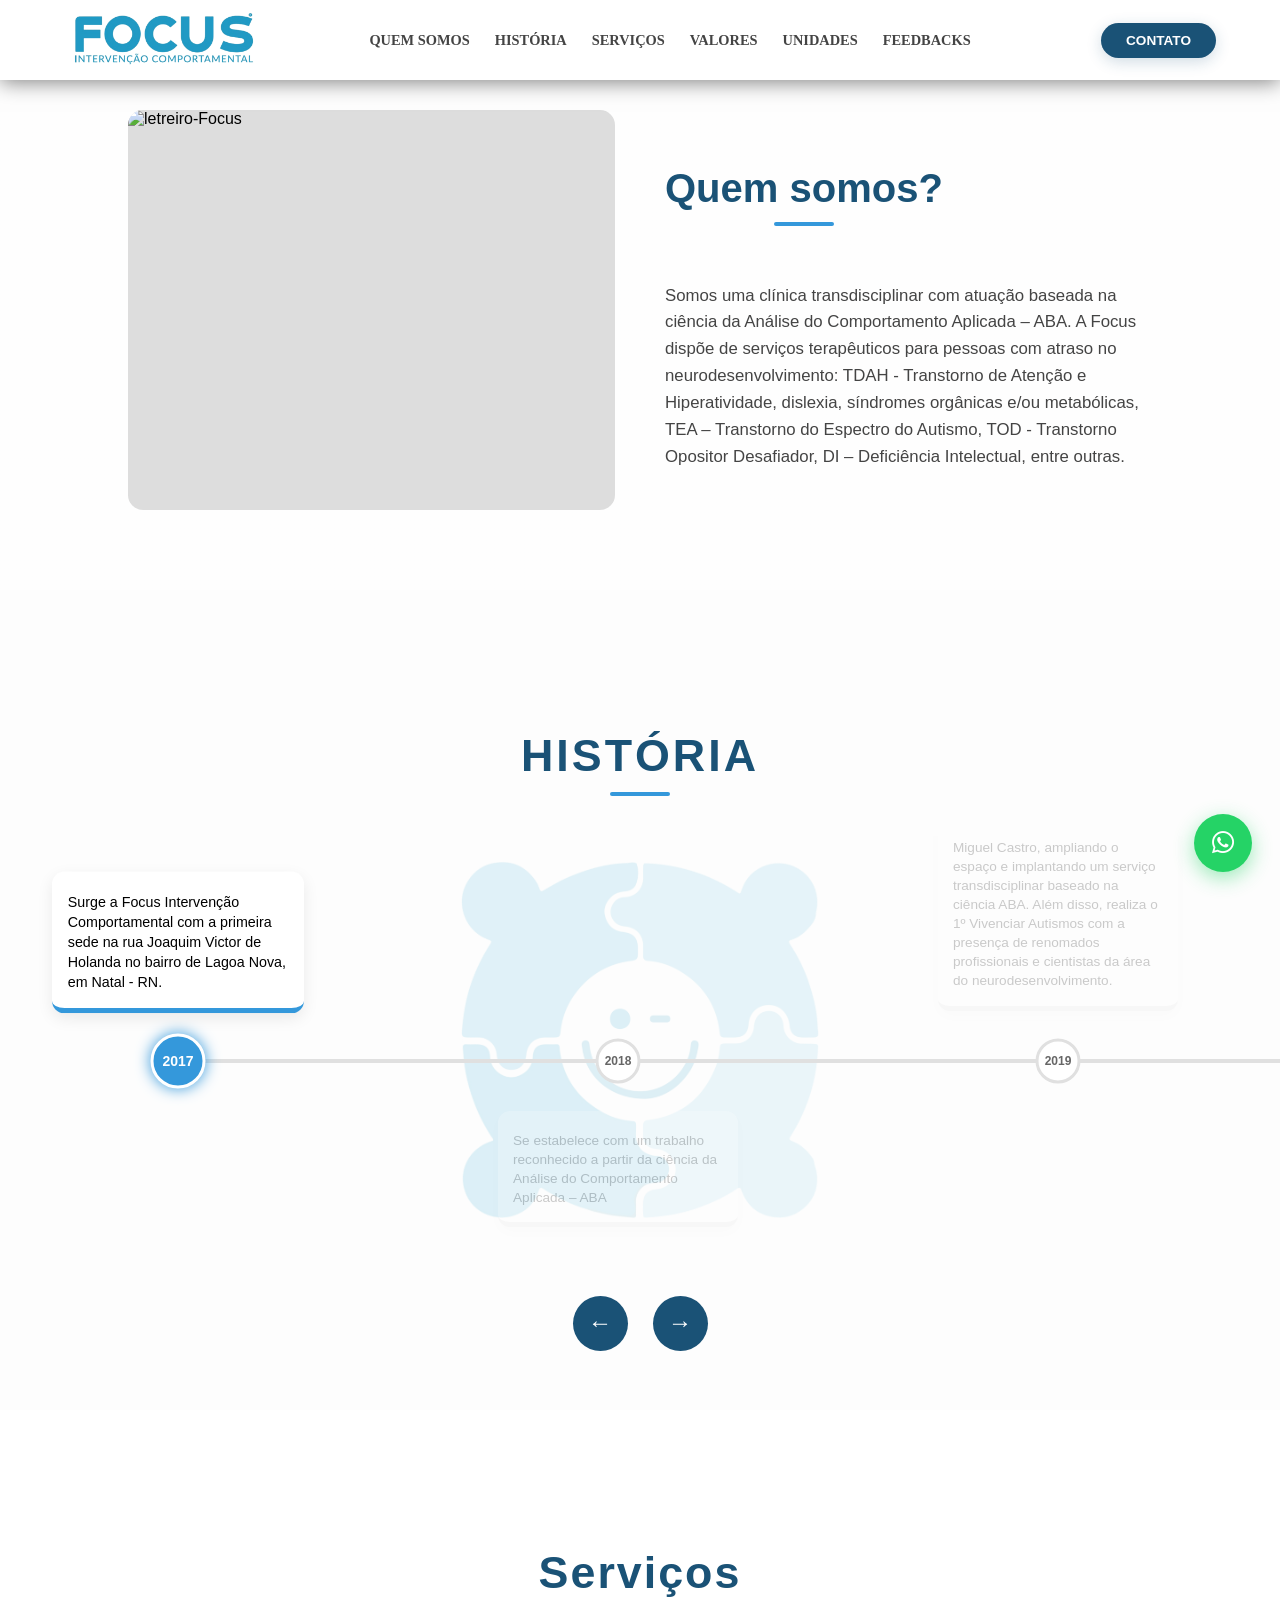
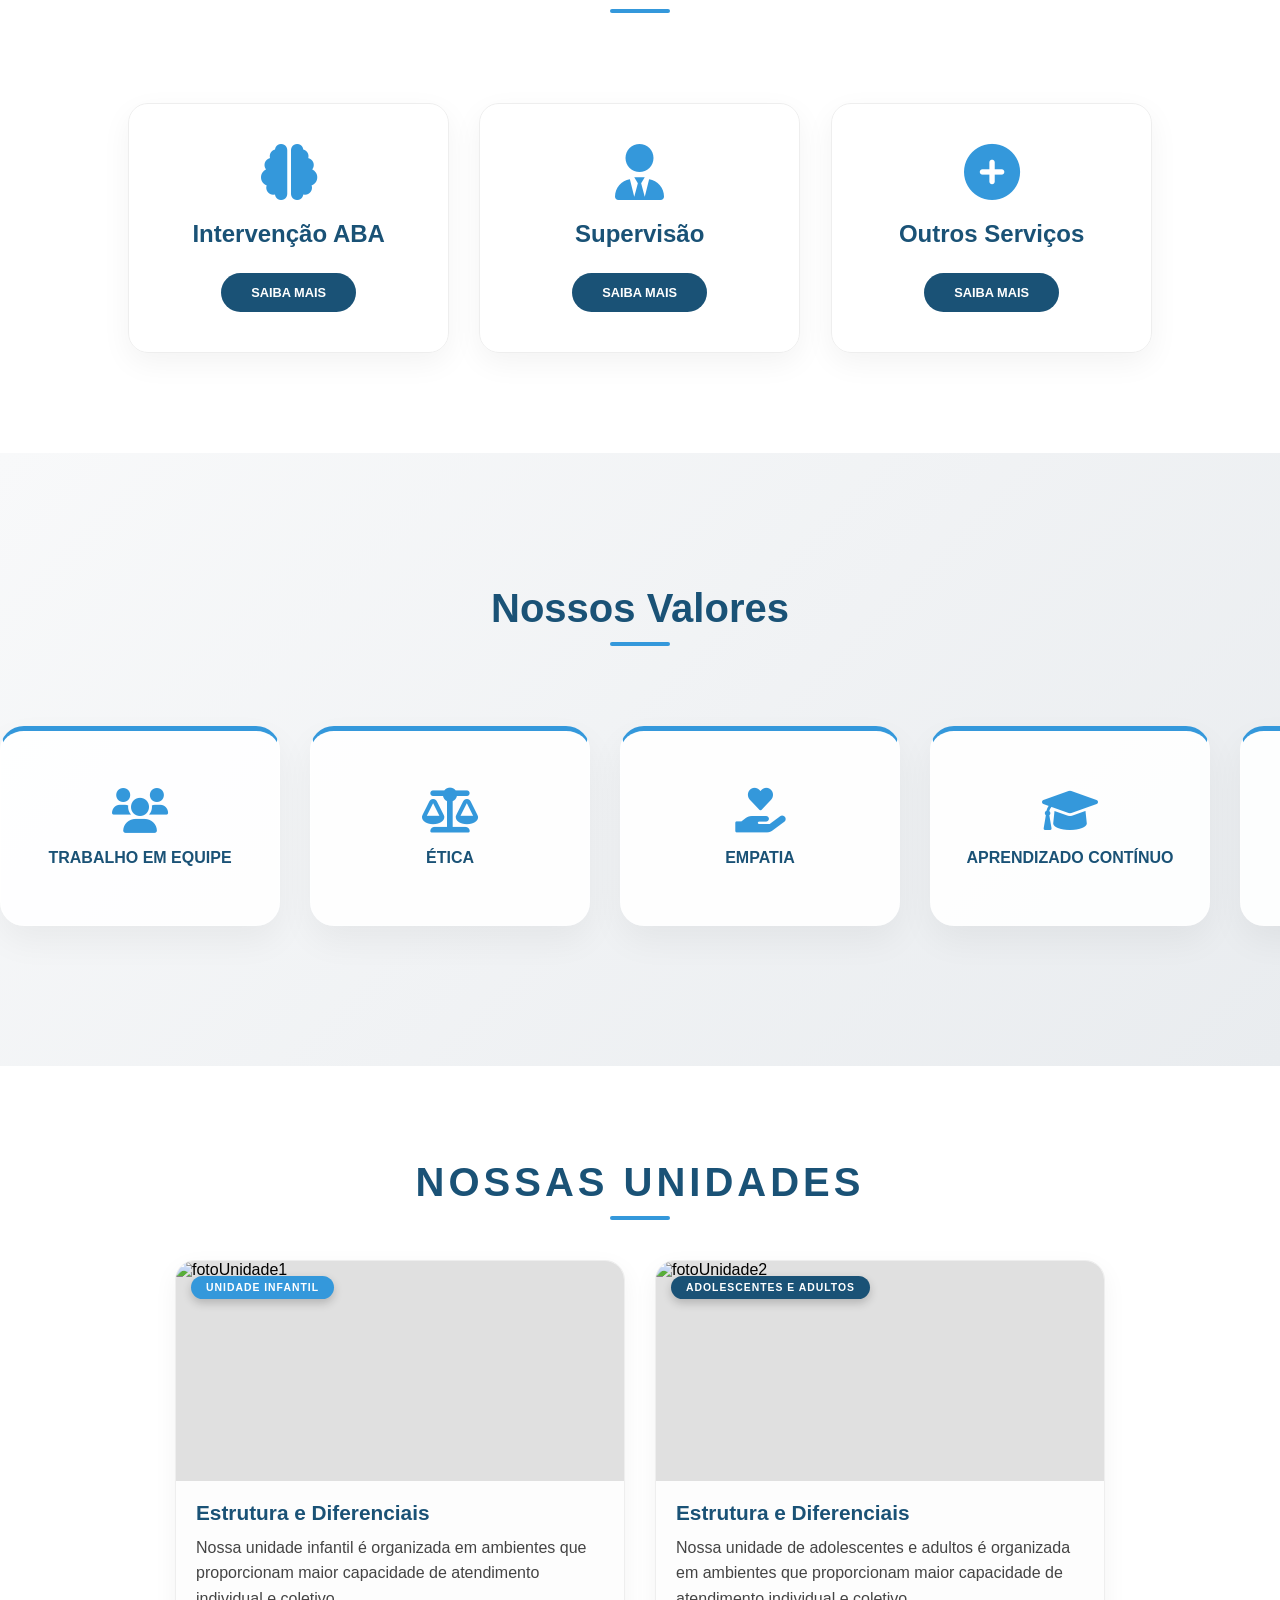
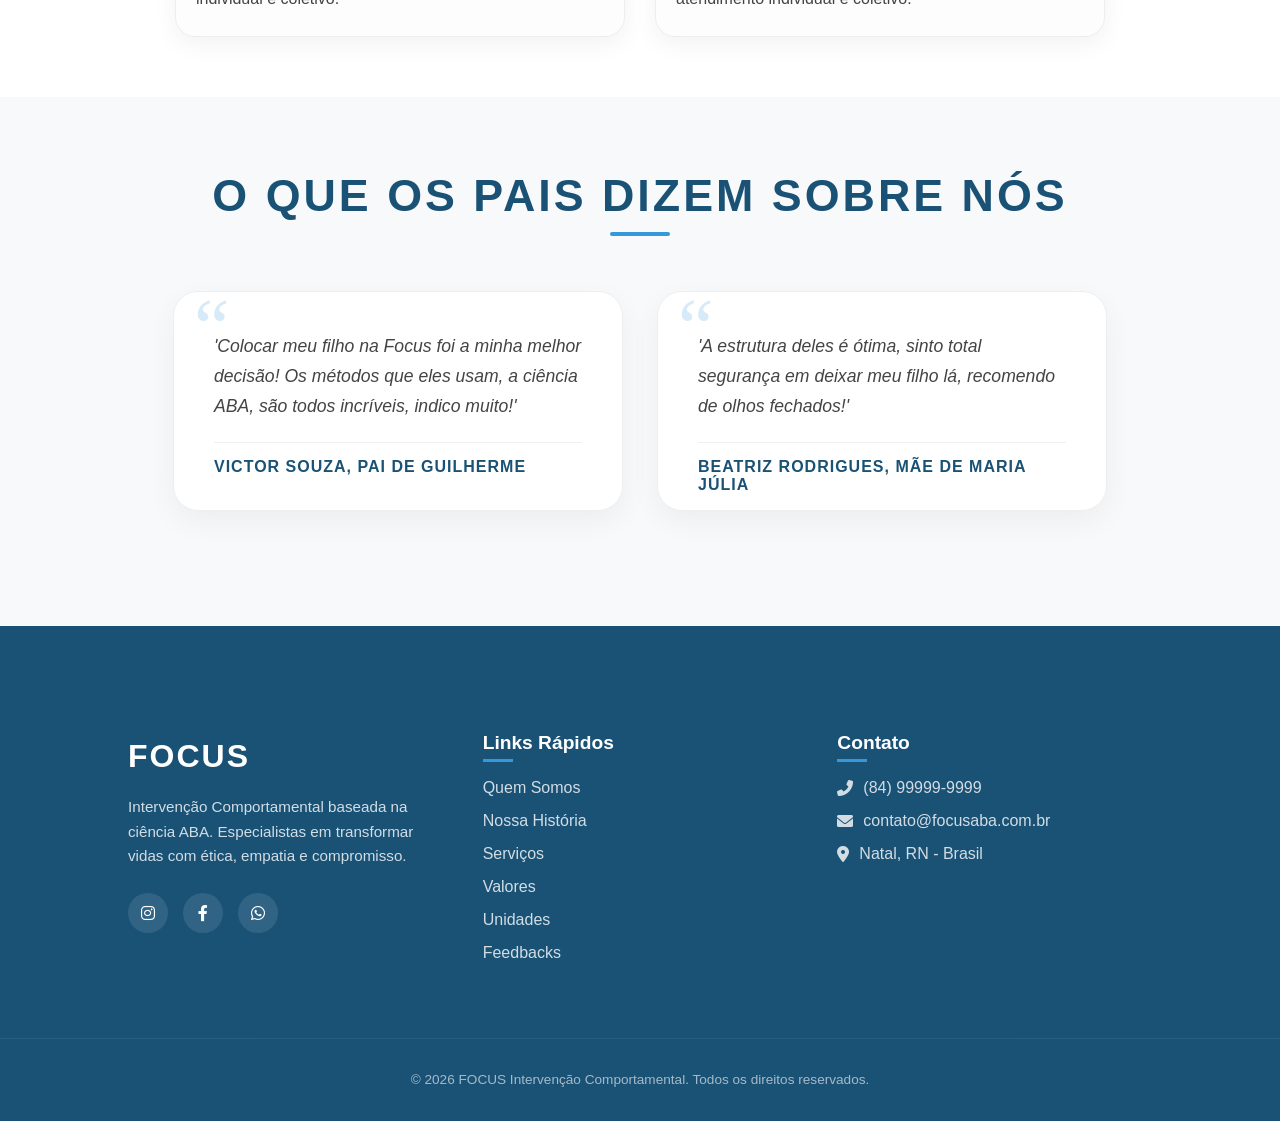
==== commit 3b9a1e77: "Add files via upload" ====
--- a/index.html
+++ b/index.html
@@ -8,6 +8,12 @@
     
     <link rel="stylesheet" href="https://cdnjs.cloudflare.com/ajax/libs/font-awesome/6.0.0/css/all.min.css">
     
+    <!-- CSS RESPONSIVIDADE -->
+    <link rel="stylesheet" href="css/responsividade.css">
+
+    <!-- FRAMEWORK DE EFEITOS -->
+    <link rel="stylesheet" href="css/effects.css">
+
     <style>
     :root {
         --primary: #1a5276;
@@ -1066,7 +1072,7 @@
         }
     }
     </style>
-    <link rel="stylesheet" href="responsividade.css">
+    
 </head>
 <body>
 
@@ -1351,7 +1357,8 @@
         <p>&copy; 2026 FOCUS Intervenção Comportamental. Todos os direitos reservados.</p>
     </div>
 </footer>
-<script src="script-servicos.js"></script>
+<script src="js/script-servicos.js"></script>
+<script src="js/effects.js"></script>
 </body>
 </html>
 
--- a/css/responsividade.css
+++ b/css/responsividade.css
@@ -0,0 +1,433 @@
+/* =========================================================
+   RESPONSIVIDADE GERAL - FOCUS
+   Arquivo criado para centralizar todos os ajustes mobile/tablet.
+   ========================================================= */
+
+* {
+    box-sizing: border-box;
+}
+
+html,
+body {
+    width: 100%;
+    max-width: 100%;
+    overflow-x: hidden;
+}
+
+img {
+    max-width: 100%;
+    height: auto;
+}
+
+/* ---------- Ajustes para tablets ---------- */
+@media (max-width: 1200px) {
+    .navbar-container,
+    .container-nav,
+    .container-nav-servico1,
+    .container,
+    .footer-container {
+        max-width: 100%;
+        padding-left: 5%;
+        padding-right: 5%;
+    }
+
+    .logo img,
+    .logo-servico1 img,
+    .logo-servico1 a img {
+        height: 120px !important;
+    }
+
+    .nav-links,
+    .nav-links-servico1 {
+        gap: 18px;
+    }
+
+    .services-container,
+    .nossosValores-container,
+    .unidades-container,
+    .cards-grid-servico1,
+    .grid-tres-cards {
+        grid-template-columns: repeat(2, minmax(0, 1fr));
+    }
+}
+
+/* ---------- Menu mobile universal ---------- */
+@media (max-width: 1024px) {
+    .navbar,
+    .navbar-servico1 {
+        height: 78px;
+    }
+
+    .navbar-container,
+    .container-nav,
+    .container-nav-servico1 {
+        min-height: 78px;
+        width: 100%;
+        display: flex;
+        align-items: center;
+        justify-content: space-between;
+        gap: 16px;
+    }
+
+    .logo img,
+    .logo-servico1 img,
+    .logo-servico1 a img {
+        height: 76px !important;
+        width: auto;
+        object-fit: contain;
+    }
+
+    .menu-toggle,
+    .menu-toggle-servico1 {
+        display: block !important;
+        z-index: 1002;
+        margin-left: auto;
+    }
+
+    .menu-toggle.active .bar:nth-child(2),
+    .menu-toggle-servico1.active .bar:nth-child(2) {
+        opacity: 0;
+    }
+
+    .menu-toggle.active .bar:nth-child(1),
+    .menu-toggle-servico1.active .bar:nth-child(1) {
+        transform: translateY(8px) rotate(45deg);
+    }
+
+    .menu-toggle.active .bar:nth-child(3),
+    .menu-toggle-servico1.active .bar:nth-child(3) {
+        transform: translateY(-8px) rotate(-45deg);
+    }
+
+    .nav-links,
+    .nav-links-servico1 {
+        position: fixed !important;
+        top: 78px !important;
+        left: -100% !important;
+        width: 100% !important;
+        height: calc(100vh - 78px) !important;
+        padding: 36px 20px !important;
+        margin: 0 !important;
+        background: #fff !important;
+        display: flex !important;
+        flex-direction: column !important;
+        align-items: center !important;
+        justify-content: flex-start !important;
+        gap: 26px !important;
+        overflow-y: auto;
+        transition: left .3s ease !important;
+        z-index: 1001;
+        box-shadow: 0 10px 25px rgba(0,0,0,.08);
+    }
+
+    .nav-links.active,
+    .nav-links-servico1.active {
+        left: 0 !important;
+    }
+
+    .nav-links a,
+    .nav-links-servico1 a {
+        font-size: .95rem !important;
+    }
+
+    .btn-contato,
+    .btn-contato-servico1,
+    .nav-button-container {
+        display: none !important;
+    }
+
+    .btn-contato-mobile {
+        display: inline-flex !important;
+        align-items: center;
+        justify-content: center;
+    }
+
+    .quemSomos,
+    .flex-row,
+    .grid-formato,
+    .grid-especialidades {
+        grid-template-columns: 1fr !important;
+        flex-direction: column !important;
+    }
+
+    .flex-row.reverse,
+    .reverse {
+        flex-direction: column !important;
+    }
+
+    .quemSomos {
+        padding: 120px 6% 60px !important;
+        gap: 30px !important;
+        margin-top: 0 !important;
+        background-attachment: scroll !important;
+        background-size: 80% auto !important;
+    }
+
+    .texto-quem-somos,
+    .texto-aba,
+    .secao-formato,
+    .secao-caracteristicas,
+    .secao-supervisao,
+    .secao-especialidades,
+    .secao-detalhe {
+        text-align: left !important;
+    }
+
+    .foto-placeholder,
+    .foto-placeholder-servico1 {
+        width: 100% !important;
+        max-width: 620px;
+        height: auto !important;
+        min-height: 260px;
+        margin-left: auto;
+        margin-right: auto;
+        object-fit: cover;
+    }
+
+    .hero-servico1 {
+        padding: 140px 6% 70px !important;
+        min-height: auto !important;
+    }
+
+    .titulo-principal-servico1,
+    .h1QuemSomos {
+        font-size: clamp(2rem, 7vw, 3.2rem) !important;
+        line-height: 1.1 !important;
+    }
+
+    .sectionServicos,
+    .secao-aba,
+    .secao-formato,
+    .secao-caracteristicas,
+    .secao-supervisao,
+    .secao-especialidades,
+    .secao-detalhe,
+    .timeline-section,
+    .unidades,
+    .feedback,
+    #nossos-valores {
+        padding-left: 6% !important;
+        padding-right: 6% !important;
+    }
+
+    .timeline-section {
+        overflow: hidden;
+    }
+
+    .maze-horizontal-scroll,
+    .valores-viewport {
+        overflow-x: auto !important;
+        -webkit-overflow-scrolling: touch;
+    }
+}
+
+/* ---------- Celulares ---------- */
+@media (max-width: 768px) {
+    body {
+        font-size: 16px;
+    }
+
+    .navbar,
+    .navbar-servico1 {
+        height: 72px !important;
+    }
+
+    .navbar-container,
+    .container-nav,
+    .container-nav-servico1 {
+        min-height: 72px !important;
+        padding-left: 18px !important;
+        padding-right: 18px !important;
+    }
+
+    .logo img,
+    .logo-servico1 img,
+    .logo-servico1 a img {
+        height: 58px !important;
+    }
+
+    .nav-links,
+    .nav-links-servico1 {
+        top: 72px !important;
+        height: calc(100vh - 72px) !important;
+        gap: 22px !important;
+    }
+
+    h1,
+    .h1QuemSomos,
+    .titulo-principal-servico1 {
+        font-size: clamp(2rem, 11vw, 2.8rem) !important;
+    }
+
+    h2,
+    .h2servicos,
+    .tituloValores,
+    .tituloFeedback,
+    .tituloUnidades,
+    .timeline-title,
+    .titulo-centralizado,
+    .titulo-com-linha {
+        font-size: clamp(1.6rem, 8vw, 2.2rem) !important;
+        line-height: 1.2 !important;
+    }
+
+    p,
+    li,
+    .pQuemSomos,
+    .footer-description {
+        font-size: 1rem !important;
+        line-height: 1.65 !important;
+    }
+
+    .quemSomos {
+        padding: 105px 22px 45px !important;
+    }
+
+    .foto-placeholder,
+    .foto-placeholder-servico1 {
+        min-height: 220px;
+        border-radius: 18px !important;
+    }
+
+    .services-container,
+    .nossosValores-container,
+    .unidades-container,
+    .cards-grid-servico1,
+    .grid-tres-cards,
+    .grid-formato,
+    .grid-especialidades,
+    .grid-fotos-final {
+        display: grid !important;
+        grid-template-columns: 1fr !important;
+        gap: 22px !important;
+    }
+
+    .cardServico,
+    .card,
+    .cardValores,
+    .cardFeedback,
+    .card-servico1,
+    .card-estilizado,
+    .unidade1,
+    .unidade2,
+    .coluna-especialidades {
+        width: 100% !important;
+        max-width: 100% !important;
+        margin-left: 0 !important;
+        margin-right: 0 !important;
+        padding: 24px !important;
+    }
+
+    .sectionServicos,
+    .secao-aba,
+    .secao-formato,
+    .secao-caracteristicas,
+    .secao-supervisao,
+    .secao-especialidades,
+    .secao-detalhe,
+    .timeline-section,
+    .unidades,
+    .feedback,
+    #nossos-valores {
+        padding-top: 55px !important;
+        padding-bottom: 55px !important;
+        padding-left: 22px !important;
+        padding-right: 22px !important;
+    }
+
+    .hero-servico1 {
+        padding: 120px 22px 55px !important;
+        text-align: center !important;
+    }
+
+    .lista-aba ul,
+    .coluna-especialidades ul,
+    .footer-links,
+    .footer-contact {
+        padding-left: 0 !important;
+    }
+
+    .lista-aba li,
+    .coluna-especialidades li {
+        align-items: flex-start !important;
+        gap: 10px !important;
+    }
+
+    .footer {
+        padding: 50px 22px 22px !important;
+        text-align: left !important;
+    }
+
+    .footer-container {
+        display: grid !important;
+        grid-template-columns: 1fr !important;
+        gap: 30px !important;
+        padding-left: 0 !important;
+        padding-right: 0 !important;
+    }
+
+    .footer-socials {
+        justify-content: flex-start !important;
+    }
+
+    .timeline-track,
+    .maze-progress {
+        max-width: none !important;
+    }
+}
+
+/* ---------- Celulares pequenos ---------- */
+@media (max-width: 480px) {
+    .navbar-container,
+    .container-nav,
+    .container-nav-servico1 {
+        padding-left: 14px !important;
+        padding-right: 14px !important;
+    }
+
+    .logo img,
+    .logo-servico1 img,
+    .logo-servico1 a img {
+        height: 48px !important;
+    }
+
+    .btn-contato-mobile,
+    .buttonServico1,
+    .buttonServico2,
+    .buttonServico3,
+    .cardServico button {
+        width: 100% !important;
+        max-width: 280px;
+        min-height: 44px;
+    }
+
+    .cardServico,
+    .card,
+    .cardValores,
+    .cardFeedback,
+    .card-servico1,
+    .card-estilizado {
+        padding: 20px !important;
+    }
+
+    .foto-placeholder,
+    .foto-placeholder-servico1 {
+        min-height: 190px;
+    }
+
+    .sectionServicos,
+    .secao-aba,
+    .secao-formato,
+    .secao-caracteristicas,
+    .secao-supervisao,
+    .secao-especialidades,
+    .secao-detalhe,
+    .timeline-section,
+    .unidades,
+    .feedback,
+    #nossos-valores,
+    .quemSomos {
+        padding-left: 16px !important;
+        padding-right: 16px !important;
+    }
+}
--- a/css/effects.css
+++ b/css/effects.css
@@ -0,0 +1,269 @@
+/* =========================================================
+   FOCUS — EFFECTS FRAMEWORK
+   Efeitos visuais premium para diferenciação do site.
+   Arquivo único de efeitos: não altera estrutura, apenas
+   adiciona camadas visuais e interatividade.
+   ========================================================= */
+
+/* ── 1. CURSOR PADRÃO ───────────────────────────────── */
+
+body {
+    cursor: auto;
+}
+
+/* Cursor customizado desativado */
+.cursor-dot,
+.cursor-ring {
+    display: none !important;
+}
+
+/* ── 2. REVEAL ANIMADO AO SCROLL ──────────────────────────── */
+
+[data-reveal] {
+    opacity: 0;
+    transform: translateY(40px);
+    transition: opacity 0.7s cubic-bezier(0.22, 1, 0.36, 1),
+                transform 0.7s cubic-bezier(0.22, 1, 0.36, 1);
+}
+
+[data-reveal="left"] {
+    transform: translateX(-50px);
+}
+
+[data-reveal="right"] {
+    transform: translateX(50px);
+}
+
+[data-reveal="scale"] {
+    transform: scale(0.88);
+}
+
+[data-reveal].is-visible {
+    opacity: 1;
+    transform: none;
+}
+
+/* Delay em cascata para filhos (cards, etc.) */
+[data-reveal-group] > * {
+    opacity: 0;
+    transform: translateY(30px);
+    transition: opacity 0.55s cubic-bezier(0.22, 1, 0.36, 1),
+                transform 0.55s cubic-bezier(0.22, 1, 0.36, 1);
+}
+
+[data-reveal-group].is-visible > *:nth-child(1) { opacity: 1; transform: none; transition-delay: 0s; }
+[data-reveal-group].is-visible > *:nth-child(2) { opacity: 1; transform: none; transition-delay: 0.12s; }
+[data-reveal-group].is-visible > *:nth-child(3) { opacity: 1; transform: none; transition-delay: 0.24s; }
+[data-reveal-group].is-visible > *:nth-child(4) { opacity: 1; transform: none; transition-delay: 0.36s; }
+[data-reveal-group].is-visible > *:nth-child(5) { opacity: 1; transform: none; transition-delay: 0.48s; }
+[data-reveal-group].is-visible > *:nth-child(6) { opacity: 1; transform: none; transition-delay: 0.60s; }
+[data-reveal-group].is-visible > *:nth-child(7) { opacity: 1; transform: none; transition-delay: 0.72s; }
+
+/* ── 3. EFEITO TILT 3D NOS CARDS ─────────────────────────── */
+
+.tilt-card {
+    transform-style: preserve-3d;
+    transform: perspective(1000px);
+    transition: box-shadow 0.4s ease;
+    will-change: transform;
+}
+
+.tilt-card:hover {
+    box-shadow: 0 25px 50px rgba(26, 82, 118, 0.18) !important;
+}
+
+.tilt-card .tilt-glare {
+    position: absolute;
+    inset: 0;
+    border-radius: inherit;
+    background: radial-gradient(
+        ellipse at var(--mouse-x, 50%) var(--mouse-y, 50%),
+        rgba(255, 255, 255, 0.18) 0%,
+        transparent 70%
+    );
+    pointer-events: none;
+    z-index: 10;
+    opacity: 0;
+    transition: opacity 0.3s;
+}
+
+.tilt-card:hover .tilt-glare {
+    opacity: 1;
+}
+
+/* ── 4. NAVBAR COM SCROLL-INDICATOR ──────────────────────── */
+
+.scroll-progress-bar {
+    position: fixed;
+    top: 0;
+    left: 0;
+    width: 0%;
+    height: 3px;
+    background: linear-gradient(90deg, var(--accent, #3498db), #1abc9c);
+    z-index: 10000;
+    transition: width 0.1s linear;
+    box-shadow: 0 0 8px rgba(52, 152, 219, 0.6);
+}
+
+/* ── 5. PARTICLES REMOVIDO ─────────────────────────────── */
+
+/* ── 6. GRADIENTE ANIMADO DE FUNDO (SEÇÃO VALORES) ────────── */
+
+.nossosValores-container {
+    background: linear-gradient(135deg, #f0f7ff 0%, #e9ecef 50%, #f0f7ff 100%);
+    background-size: 400% 400%;
+    animation: gradientShift 12s ease infinite;
+}
+
+@keyframes gradientShift {
+    0%   { background-position: 0% 50%; }
+    50%  { background-position: 100% 50%; }
+    100% { background-position: 0% 50%; }
+}
+
+/* ── 7. NÚMERO CONTADOR ANIMADO ───────────────────────────── */
+
+.counter-number {
+    font-size: 3rem;
+    font-weight: 800;
+    color: var(--primary, #1a5276);
+    display: inline-block;
+}
+
+/* ── 8. EFEITO RIPPLE NOS BOTÕES ──────────────────────────── */
+
+.btn-contato,
+.btn-contato-mobile,
+.btn-contato-servico1,
+.cardServico button,
+.nav-btn {
+    position: relative;
+    overflow: hidden;
+}
+
+.ripple {
+    position: absolute;
+    border-radius: 50%;
+    background: rgba(255, 255, 255, 0.35);
+    transform: scale(0);
+    animation: rippleAnim 0.6s linear;
+    pointer-events: none;
+}
+
+@keyframes rippleAnim {
+    to {
+        transform: scale(4);
+        opacity: 0;
+    }
+}
+
+/* ── 9. LINHA AZUL ANIMADA EMBAIXO DOS TÍTULOS ────────────── */
+
+.h1QuemSomos::after,
+.timeline-title::after,
+.h2servicos::after,
+.tituloValores::after,
+.tituloUnidades::after,
+.tituloFeedback::after,
+.titulo-com-linha::after,
+.titulo-centralizado::after {
+    transition: width 0.8s cubic-bezier(0.22, 1, 0.36, 1);
+    width: 0 !important;
+}
+
+.title-animated::after {
+    width: 60px !important;
+}
+
+/* ── 10. SMOOTH HOVER NOS CARDS DE FEEDBACK ─────────────── */
+
+.cardFeedback {
+    transition: transform 0.4s cubic-bezier(0.22, 1, 0.36, 1),
+                box-shadow 0.4s ease,
+                border-color 0.3s ease !important;
+}
+
+.cardFeedback:hover {
+    transform: translateY(-8px) !important;
+    box-shadow: 0 20px 45px rgba(26, 82, 118, 0.12) !important;
+}
+
+/* ── 11. EFEITO MAGNÉTICO NOS LINKS DA NAV ───────────────── */
+
+.nav-links a,
+.nav-links-servico1 a {
+    display: inline-block;
+    transition: color 0.3s ease, transform 0.25s cubic-bezier(0.22, 1, 0.36, 1);
+}
+
+/* ── 12. SKELETON LOADER ─────────────────────────────────── */
+
+.img-loading {
+    background: linear-gradient(90deg, #f0f0f0 25%, #e0e0e0 50%, #f0f0f0 75%);
+    background-size: 200% 100%;
+    animation: skeletonPulse 1.5s infinite;
+}
+
+@keyframes skeletonPulse {
+    0%   { background-position: 200% 0; }
+    100% { background-position: -200% 0; }
+}
+
+/* ── 13. BOTÃO WHATSAPP FLUTUANTE ────────────────────────── */
+
+.whatsapp-float {
+    position: fixed;
+    bottom: 28px;
+    right: 28px;
+    width: 58px;
+    height: 58px;
+    background: #25d366;
+    border-radius: 50%;
+    display: flex;
+    align-items: center;
+    justify-content: center;
+    color: white;
+    font-size: 1.6rem;
+    text-decoration: none;
+    box-shadow: 0 6px 20px rgba(37, 211, 102, 0.45);
+    z-index: 9990;
+    transition: transform 0.3s cubic-bezier(0.22, 1, 0.36, 1),
+                box-shadow 0.3s ease;
+    animation: floatPulse 3s ease-in-out infinite;
+}
+
+.whatsapp-float:hover {
+    transform: scale(1.12);
+    box-shadow: 0 10px 30px rgba(37, 211, 102, 0.55);
+    color: white;
+}
+
+@keyframes floatPulse {
+    0%, 100% { transform: translateY(0); }
+    50% { transform: translateY(-6px); }
+}
+
+/* ── 14. EFEITO DE GLASSMORPHISM NA NAVBAR ──────────────── */
+
+.navbar.scrolled,
+.navbar-servico1.scrolled {
+    background: rgba(255, 255, 255, 0.97) !important;
+    box-shadow: 0 4px 30px rgba(0, 0, 0, 0.08) !important;
+    backdrop-filter: blur(20px) !important;
+}
+
+/* ── 15. HIGHLIGHT PALAVRAS-CHAVE ─────────────────────────── */
+
+.highlight-text {
+    background: linear-gradient(120deg, rgba(52, 152, 219, 0.15) 0%, rgba(52, 152, 219, 0.15) 100%);
+    background-repeat: no-repeat;
+    background-size: 0% 100%;
+    background-position: 0 88%;
+    transition: background-size 0.8s cubic-bezier(0.22, 1, 0.36, 1);
+    padding: 0 2px;
+    border-radius: 2px;
+}
+
+.highlight-text.is-visible {
+    background-size: 100% 100%;
+}
